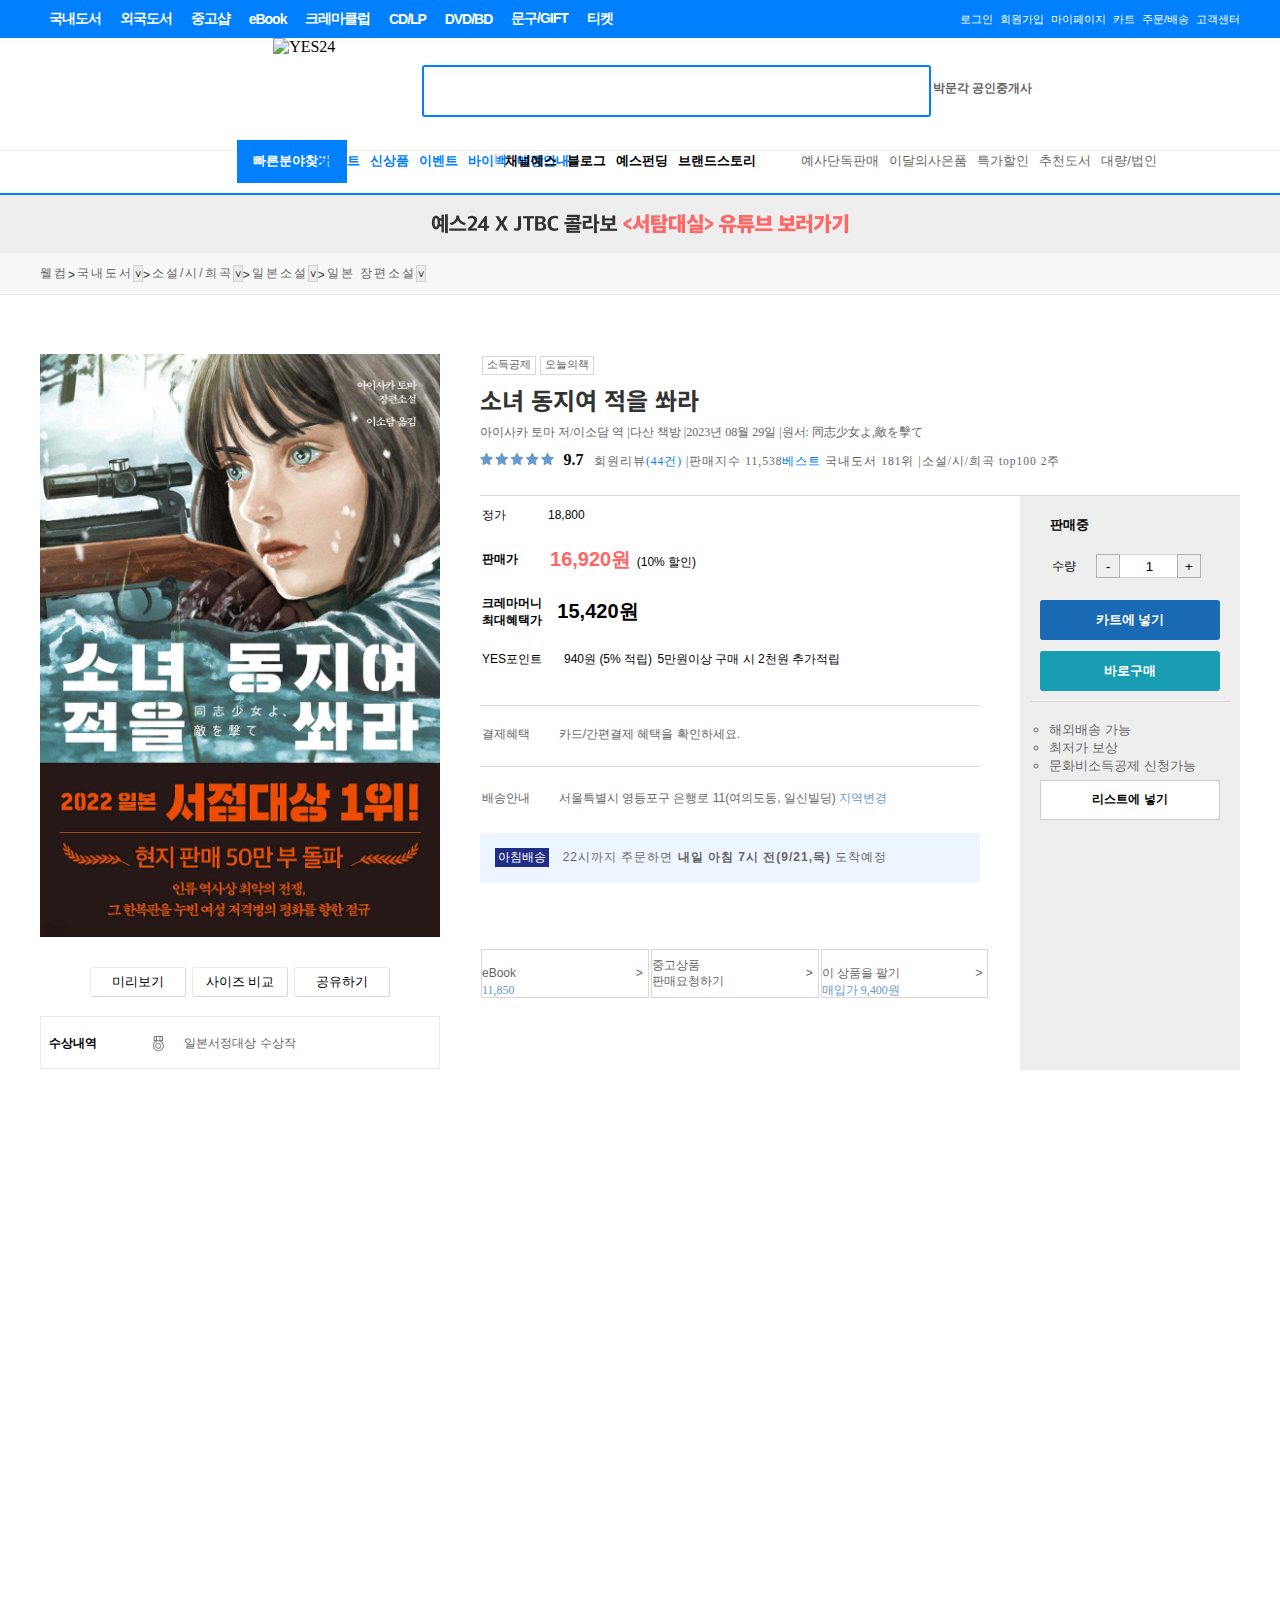
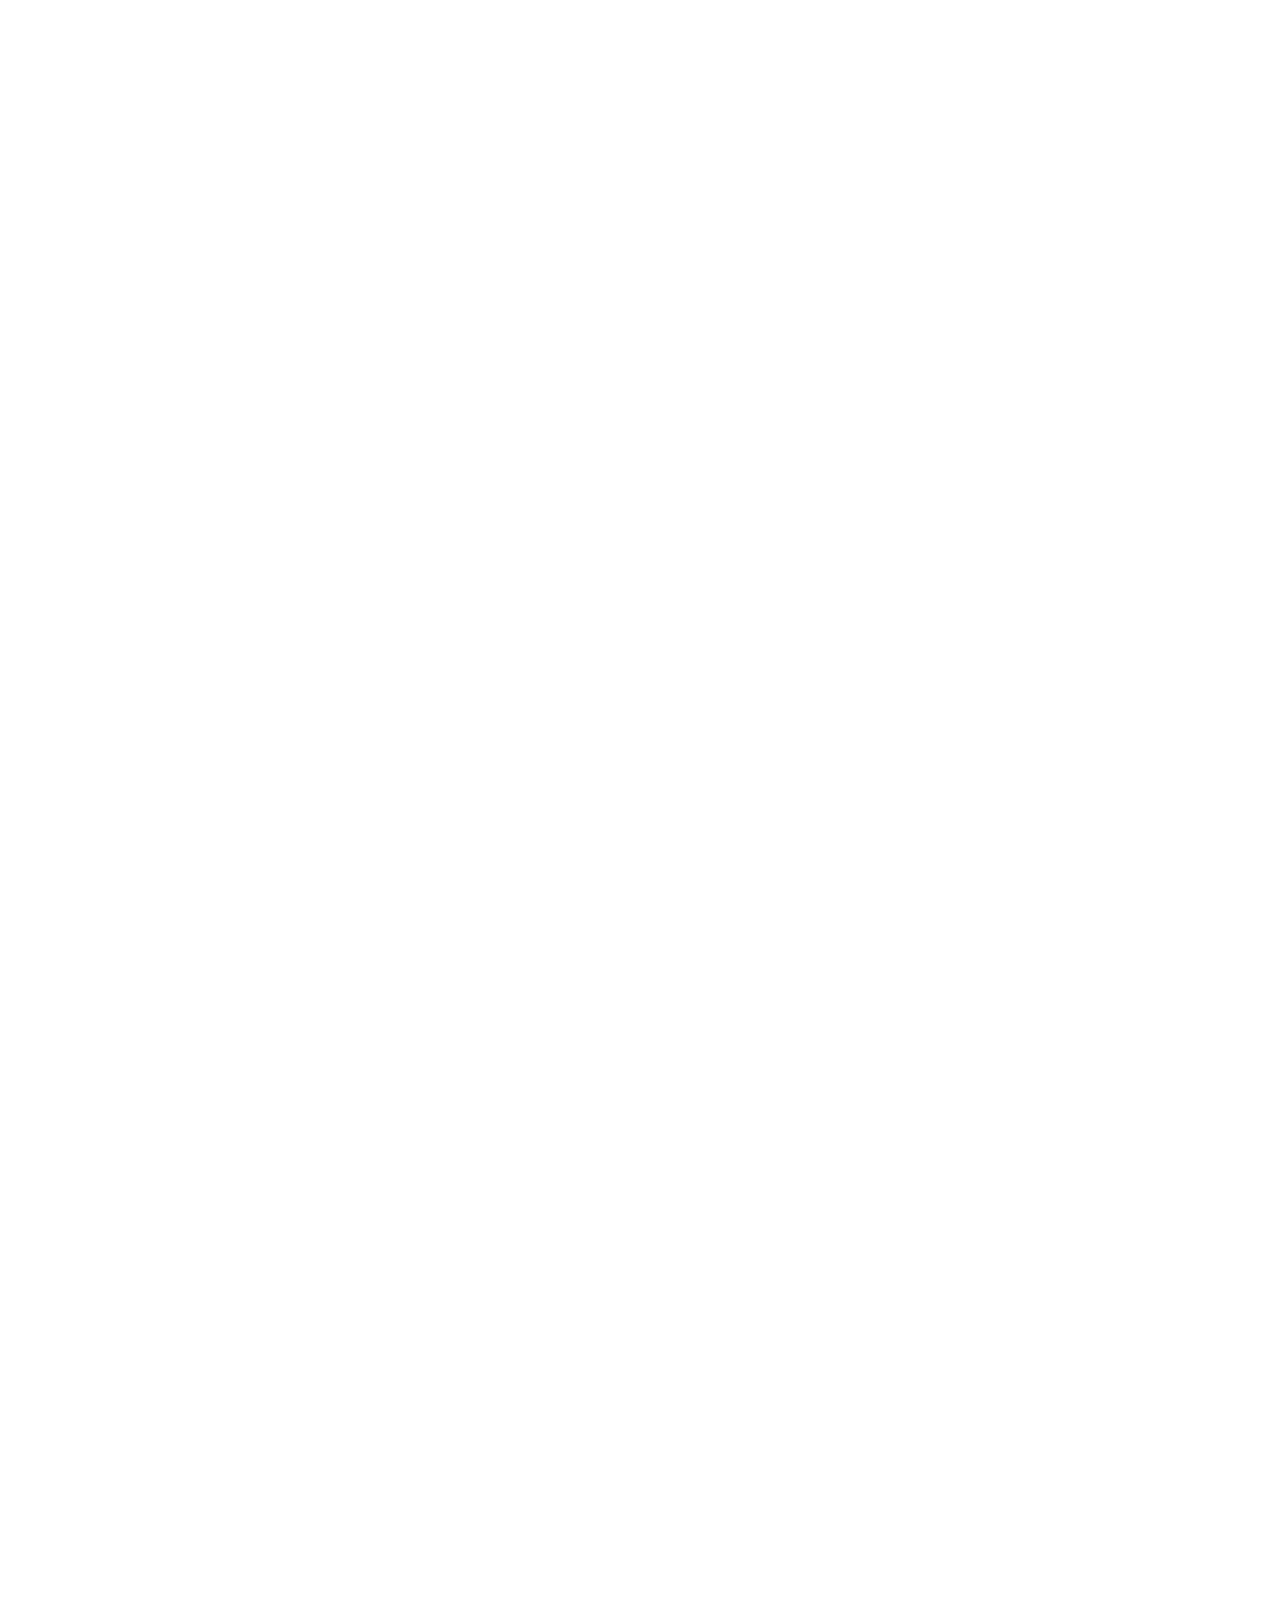
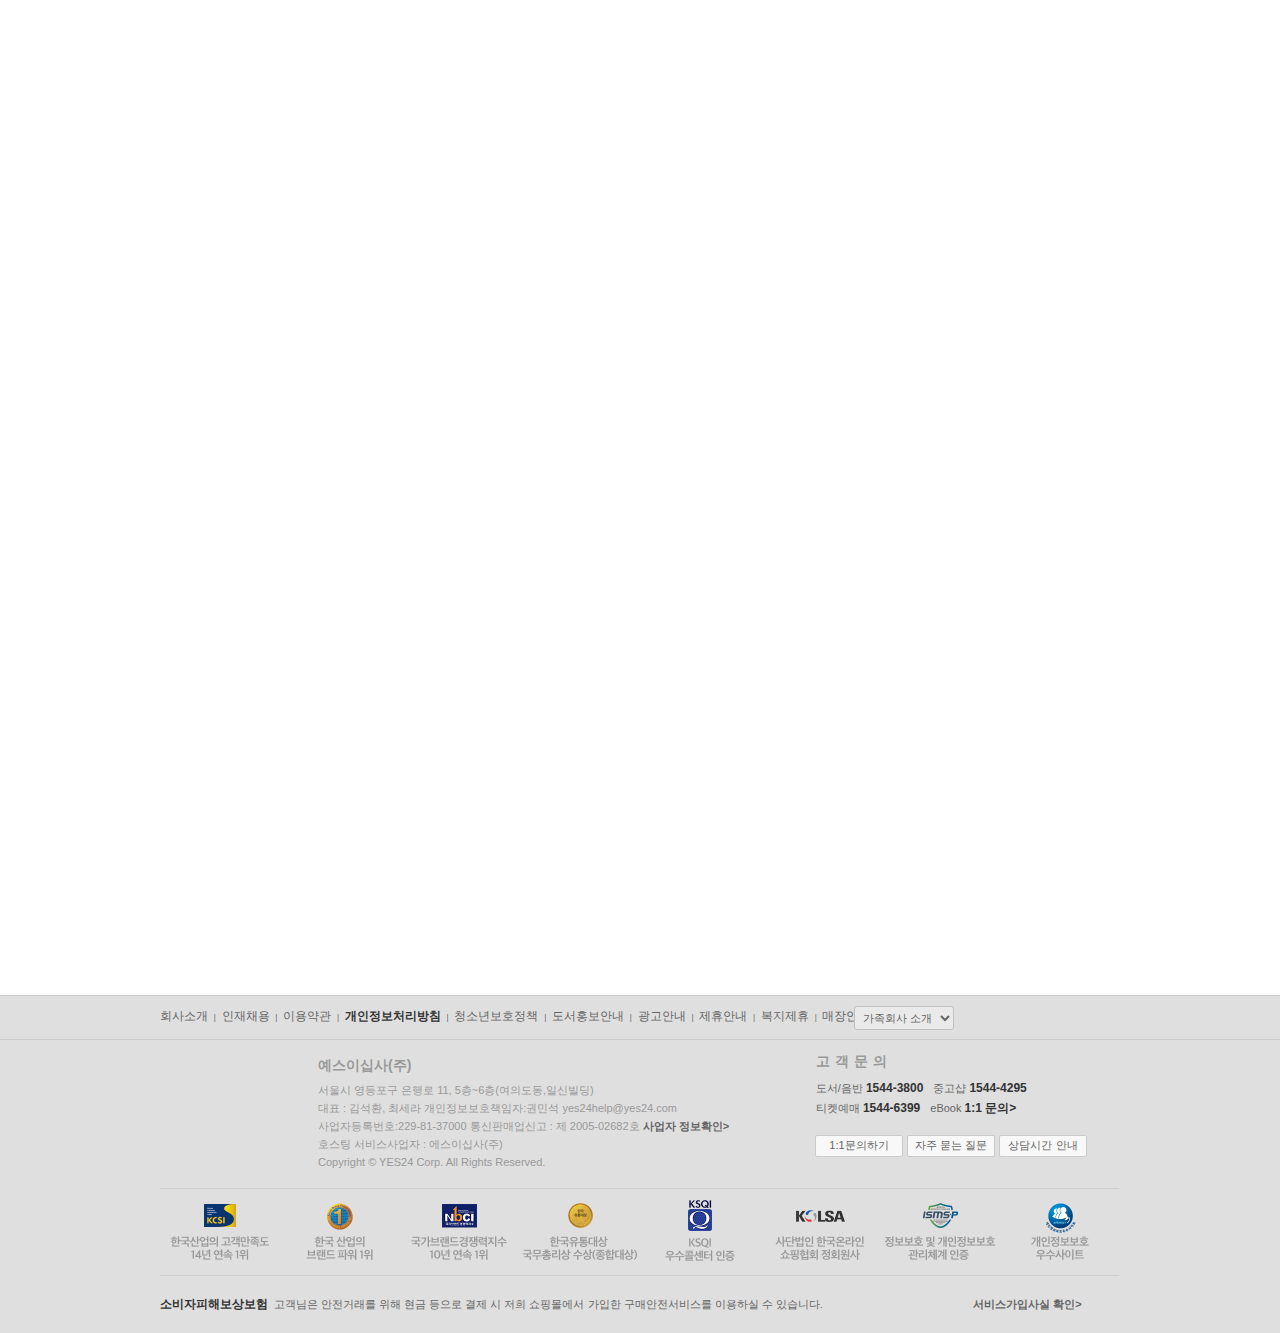
==== sub/sub.html @ 51504444 "2023-09-20" ====
<!DOCTYPE html>
<html lang="ko">

<head>
    <meta charset="UTF-8">
    <meta name="viewport" content="width=device-width, initial-scale=1.0">
    <title>Document</title>
    <link href="https://fonts.googleapis.com/css2?family=Noto+Sans+KR&display=swap" rel="stylesheet">
    <link rel='stylesheet' href='//cdn.jsdelivr.net/npm/font-kopub@1.0/kopubdotum.min.css'>
    <link rel="stylesheet" href="/css/sub.css">


</head>

<body style="background-color: #fff;">
    <header>
        <div class="headertop">

            <div class="headertop-l">
                <ul>
                    <li><a href="#">국내도서</a></li>
                    <li><a href="#">외국도서</a></li>
                    <li><a href="#">중고샵</a></li>
                    <li><a href="#">eBook</a></li>
                    <!-- 크레마 클럽 옆에 N 꾸미기 -->
                    <li><a href="#">크레마클럽</a></li>
                    <!-- 크레마 클럽 옆에 N 꾸미기 -->
                    <li><a href="#">CD/LP</a></li>
                    <li><a href="#">DVD/BD</a></li>
                    <li><a href="#">문구/GIFT</a></li>
                    <!-- 티켓 옆에 화살표 꾸미기 -->
                    <li><a href="#">티켓</a></li>
                    <!-- 티켓 옆에 화살표 꾸미기 -->
                </ul>
            </div>

            <div class="headertop-r">
                <ul>
                    <li><a href="#">로그인</a></li>
                    <li><a href="#">회원가입</a></li>
                    <li><a href="#">마이페이지</a></li>
                    <li><a href="#">카트</a></li>
                    <li><a href="#">주문/배송</a></li>
                    <li><a href="#">고객센터</a></li>
                </ul>
            </div>

        </div>

        <div class="logo">
            <image src="https://image.yes24.com/sysimage/renew/gnb/logoN4.png"
                xmlns:xlink="http://www.w3.org/1999/xlink"
                xlink:href="https://image.yes24.com/sysimage/renew/gnb/logoN4.svg" width="200" height="103" alt="YES24">
            </image>
        </div>

        <div class="headerbottom">
            <h2><a href="#">빠른분야찾기</a></h2>
            <ul>
                <li><a href="#">베스트</a></li>
                <li><a href="#">신상품</a></li>
                <li><a href="#">이벤트</a></li>
                <li><a href="#">바이백</a></li>
                <li><a href="#">매장안내</a></li>
            </ul>
            <h5>|</h5>

            <ul class="ultwo">
                <li><a href="#">채널예스</a></li>
                <li><a href="#">블로그</a></li>
                <li><a href="#">예스펀딩</a></li>
                <li><a href="#">브랜드스토리</a></li>
            </ul>

            <ul class="ulthree">
                <li><a href="#">예사단독판매</a></li>
                <li><a href="#">이달의사은품</a></li>
                <li><a href="#">특가할인</a></li>
                <li><a href="#">추천도서</a></li>
                <li><a href="#">대량/법인</a></li>
            </ul>

        </div>

        <div class="search">
            <input type="text">
            <button></button>
        </div>

        <!-- 헤더 슬라이드 꾸미기 -->


        <div class="headerslide">
            <div class="headerbox">
                <span>박문각 공인중개사</span>
            </div>

        </div>

        <!-- 헤더 슬라이드 꾸미기 -->



    </header>

    <div class="headerbg">
        <div class="div-one">
            <img src="img/banner.png" alt="">
        </div>
    </div>

    <div class="headeroption">
        <div class="div-two">
            <ul>
                <li><a href="#">웰컴</a></li>
                <li><span>></span></li>
                <li><a href="#">국내도서<button>&or;</button> </a></li>
                <li><span> > </span></li>
                <li><a href="#">소설/시/희곡<button>&or;</button> </a></li>
                <li><span>></span></li>
                <li><a href="#">일본소설<button>&or;</button></a></li>
                <li><span>></span></li>
                <li><a href="#">일본 장편소설<button>&or;</button></a></li>
            </ul>
        </div>
    </div>

    <div class="content">

        <div class="content-0">

            <div class="content-01">

                <div class="content-book">
                    <img src="img/XL.jpg" alt="">
                </div>

                <div>
                    <ul>
                        <li><button>미리보기</button></li>
                        <li><button>사이즈 비교</button></li>
                        <li><button>공유하기</button></li>
                    </ul>
                </div>

                <div class="div-2">

                    <dl>
                        <dt>수상내역</dt>
                        <dd>
                            <ul>
                                <li><em></em><a href="#">일본서정대상 수상작</a></li>
                            </ul>
                        </dd>
                    </dl>

                </div>

            </div>

            <div class="content-02">
                <div class="content-002">
                    <h2>소녀 동지여 적을 쏴라</h2>
                    <div class="textbox0">소득공제</div>
                    <div class="textbox0">오늘의책</div>
                    <ul>
                        <li><a href="#">아이사카 토마 저/이소담 역 |</a></li>
                        <li><a href="#">다산 책방 |</a></li>
                        <li>2023년 08월 29일 |</li>
                        <li><a href="#">원서: 同志少女よ,敵を擊て</a></li>
                    </ul>

                    <div class="boxone">
                        <div>
                            <p>구매혜택</p>
                            <div><img src="img/box.png" alt=""></div>
                            <h5>캐릭터 카드 / 포함 국내도서 2만원 이상 구매 시, 아크릴 키링 <br>증정(각 포인트 차감)</h5>
                        </div>

                        <div class="th">
                            <table>
                                <th>정가</th>
                                <td>&nbsp; &nbsp; &nbsp; &nbsp; &nbsp; &nbsp; 18,800</td>
                            </table>

                            <br>

                            <table>
                                <th>
                                    <h6>판매가</h6>
                                </th>
                                <td>&nbsp; &nbsp; &nbsp; &nbsp; &nbsp;<span>16,920원 </span>(10% 할인)</td>
                            </table>

                            <br>

                            <table>
                                <th>
                                    <h6>크레마머니<br>최대혜택가</h6>
                                </th>
                                <td> &nbsp; &nbsp; <span class="spantwo">15,420원</span></td>

                            </table>

                            <br>

                            <table>
                                <th>YES포인트</th>
                                <td>&nbsp; &nbsp;&nbsp;&nbsp;&nbsp;940원 (5% 적립) </td>
                                <td>&nbsp;5만원이상 구매 시 2천원 추가적립</td>
                            </table>


                        </div>

                        <div class="th-2">
                            <table>
                                <th>결제혜택&nbsp;&nbsp;&nbsp;&nbsp;&nbsp;&nbsp;&nbsp;&nbsp;</th>
                                <td>카드/간편결제 혜택을 확인하세요.</td>
                            </table>
                        </div>

                        <div class="th-3">
                            <table>
                                <th>배송안내&nbsp;&nbsp;&nbsp;&nbsp;&nbsp;&nbsp;&nbsp;&nbsp;</th>
                                <td>서울특별시 영등포구 은행로 11(여의도동, 일신빌딩) <span><a href="#">지역변경</a></span></td>
                            </table>
                        </div>
                        
                        <div class="boxonebottom">
                            <p>아침배송</p>
                            <p class="ptwo">22시까지 주문하면 <span>내일 아침 7시 전(9/21,목)</span> 도착예정</p>
                        </div>

                        <div class="bottomend">
                            <ul>
                                <li>eBook<a href="#"> <br> <span>11,850</span></a> <em>></em></li>
                                <li>중고상품<br>판매요청하기<em>></em></li>
                                <li>이 상품을 팔기<a href="#"><br>매입가 9,400원</a><em>></em></li>
                            </ul>
                        </div>
                    </div>

                    <div class="boxtwo">

                        <div class="boxthree">
                            <ul>
                                <li>해외배송 가능</li>
                                <li>최저가 보상</li>
                                <li>문화비소득공제 신청가능</li>
                            </ul>

                            <button>리스트에 넣기</button>
                        </div>

                        <div> 
                            <h5>판매중</h5>

                        
                        <dl>
                            <dt>수량</dt>
                            <dd><input type="text" value="1">
                                <button type="button">-</button>
                                <button type="button">+</button>
                            </dd>
                           
                        </dl>
                        </div>

                        <button class="cart">카트에 넣기</button>
                        <button class="shop">바로구매</button>

                    </div>

                   

                    <div class="longbox">
                        <div><img src="img/star.png" alt=""></div>
                        <h4>9.7</h4>
                        <ul>
                            <li>회원리뷰<span>(44건)</span> | </li>
                            <li>판매지수 11,538</li>
                            <li> <span>베스트</span> 국내도서 181위 |</li>
                            <li>소설/시/희곡 top100 2주</li>
                        </ul>
                    </div>
                </div>
            </div>

        </div>

        <div class="content-1">

        </div>

        <div class="content-2">

        </div>





    </div>



    <footer>
        <div class="footerline">

            <div class="footerwrap">

                <div class="ulli">
                    <ul>
                        <li><a href="#">회사소개</a><span>|</span></li>
                        <li><a href="#">인재채용</a><span>|</span></li>
                        <li><a href="#">이용약관</a><span>|</span></li>
                        <li><a href="#"><b>개인정보처리방침</b></a><span>|</span></li>
                        <li><a href="#">청소년보호정책</a><span>|</span></li>
                        <li><a href="#">도서홍보안내</a><span>|</span></li>
                        <li><a href="#">광고안내</a><span>|</span></li>
                        <li><a href="#">제휴안내</a><span>|</span></li>
                        <li><a href="#">복지제휴</a><span>|</span></li>
                        <li><a href="#">매장안내</a></li>

                    </ul>
                </div>

                <div class="ulli">
                    <ul>
                        <li><a href="#"><img src="img/footer1.png" alt=""></a></li>
                        <li><a href="#"><img src="img/footer2.png" alt=""></a></li>
                        <li><a href="#"><img src="img/footer3.png" alt=""></a></li>
                        <li><a href="#"><img src="img/footer4.png" alt=""></a></li>
                    </ul>
                </div>

                <select name="footerselect">
                    <option selected>가족회사 소개</option>
                    <option>한세예스24홀딩스</option>
                    <option>한세실업</option>
                    <option>한세드림</option>
                    <option>컬리수</option>
                    <option>STYLE24</option>
                    <option>동아출판</option>
                </select>

                <div class="footer-2">
                    <img src="img/footerlogo3.png" alt="">
                    <div class="footertexttwo">
                        <h4>고객문의</h4>
                        <ul>
                            <li>도서/음반 <span>1544-3800</span></li>
                            <li>중고샵 <span>1544-4295</span></li>
                        </ul>

                        <ul>
                            <li>티켓예매 <span>1544-6399</span></li>
                            <li>eBook <span>1:1 문의></span></li>
                        </ul>

                        <div class="buttonbox">
                            <button>1:1문의하기</button>
                            <button>자주 묻는 질문</button>
                            <button>상담시간 안내</button>
                        </div>
                    </div>
                    <div class="footertext">
                        <h4>예스이십사&#40;주&#41;</h4>
                        <ul>
                            <li>서울시 영등포구 은행로 11, 5층~6층&#40;여의도동,일신빌딩&#41;</li>
                            <li>대표 : 김석환, 최세라 개인정보보호책임자:권민석 yes24help@yes24.com</li>
                            <li>사업자등록번호:229-81-37000 통신판매업신고 : 제 2005-02682호 <span><a href="#">사업자 정보확인></a></span></li>
                            <li>호스팅 서비스사업자 : 에스이십사&#40;주&#41;</li>
                            <li>Copyright &#169; YES24 Corp. All Rights Reserved.</li>
                        </ul>
                    </div>


                </div>

                <div class="footer-3">


                </div>

                <div class="footer-4">
                    <h6>소비자피해보상보험</h6>

                    <img src="img/footerlogo2.png" alt="">
                    <p>고객님은 안전거래를 위해 현금 등으로 결제 시 저희 쇼핑몰에서 가입한 구매안전서비스를 이용하실 수 있습니다.</p>
                    <span><a href="#">서비스가입사실 확인></a></span>
                </div>


            </div>



        </div>
    </footer>
    <script src="https://ajax.aspnetcdn.com/ajax/jQuery/jquery-3.6.0.min.js"></script>
    <script src="/js/main.js"></script>

</body>

</html>
---- css/sub.css ----
@charset "UTF-8";
* {
  margin: 0;
  padding: 0;
}

ol, ul, li {
  list-style: none;
}

a {
  text-decoration: none;
}

header {
  width: 100%;
  height: 194px;
  background: url(../img/headerbackground.png);
  background-repeat: repeat-x left top;
  border-bottom: 1px solid #0080ff;
  display: flex;
  justify-content: center;
}
header .headertop {
  width: 1200px;
  height: 191px;
  display: flex;
  justify-content: space-between;
}
header .headertop .headertop-l ul {
  width: 582px;
  height: 38px;
  background-color: #0080ff;
  display: flex;
  align-items: center;
  justify-content: space-around;
  font-family: "맑은 고딕", "Malgun Gothic", Helvetica, AppleSDGothicNeo, sans-serif;
  font-size: 14px;
  font-weight: bold;
  font-weight: bold;
}
header .headertop .headertop-l ul li a {
  color: #fff;
  font-size: 14px;
  letter-spacing: -1px;
}
header .headertop .headertop-r ul {
  width: 280px;
  height: 32px;
  margin-top: 2px;
  display: flex;
  justify-content: space-between;
  font-family: "돋움", Dotum, Helvetica, AppleSDGothicNeo, sans-serif;
  align-items: center;
}
header .headertop .headertop-r ul li a {
  color: #fff;
  font-size: 11px;
}
header .headerbottom h2 {
  width: 110px;
  height: 43px;
  background-color: #0080ff;
  position: absolute;
  top: 15.6%;
  left: 18.5%;
  font-size: 13px;
  font-family: "맑은 고딕", "Malgun Gothic", "Apple SD Gothic Neo", AppleGothic, "돋움", Dotum, "굴림", Gulim, Helvetica, sans-serif;
  text-align: center;
}
header .headerbottom h2 a {
  position: relative;
  top: 12px;
  color: white;
}
header .headerbottom ul {
  display: flex;
  position: absolute;
  top: 16.9%;
  left: 24.7%;
  font-size: 13px;
  font-family: "맑은 고딕", "Malgun Gothic", "Apple SD Gothic Neo", AppleGothic, "돋움", Dotum, "굴림", Gulim, Helvetica, sans-serif;
  text-align: center;
}
header .headerbottom ul li a {
  color: #0080ff;
  margin: 0px 5px;
  font-weight: bold;
}
header .headerbottom h5 {
  position: absolute;
  top: 16.9%;
  left: 38.6%;
  font-size: 11px;
  font-family: "맑은 고딕", "Malgun Gothic", "Apple SD Gothic Neo", AppleGothic, "돋움", Dotum, "굴림", Gulim, Helvetica, sans-serif;
  text-align: center;
  color: #ccc;
}
header .headerbottom .ultwo {
  display: flex;
  position: absolute;
  top: 16.9%;
  left: 39.1%;
  font-size: 13px;
  font-family: "맑은 고딕", "Malgun Gothic", "Apple SD Gothic Neo", AppleGothic, "돋움", Dotum, "굴림", Gulim, Helvetica, sans-serif;
  text-align: center;
}
header .headerbottom .ultwo li a {
  color: #000;
  margin: 0px 5px;
}
header .headerbottom .ulthree {
  display: flex;
  position: absolute;
  top: 16.9%;
  left: 62.2%;
  font-size: 13px;
  font-family: "맑은 고딕", "Malgun Gothic", "Apple SD Gothic Neo", AppleGothic, "돋움", Dotum, "굴림", Gulim, Helvetica, sans-serif;
  text-align: center;
}
header .headerbottom .ulthree li a {
  color: #666;
  font-weight: lighter;
  margin: 0px 5px;
}
header .logo {
  width: 265px;
  height: 103px;
  position: relative;
  top: 0;
  left: 0;
  position: absolute;
  top: 4.2%;
  left: 18.8%;
  display: flex;
  justify-content: center;
  cursor: pointer;
}
header .search {
  width: 505px;
  height: 48px;
  position: absolute;
  top: 7.2%;
  left: 33%;
  border: 2px solid #0080ff;
  border-radius: 3px;
  overflow: hidden;
}
header .search input {
  width: 430px;
  height: 48px;
  border: none;
  margin: 0 0 0 17px;
  font-size: 18px;
  color: #000;
  font-family: "맑은 고딕", "Malgun Gothic", "Apple SD Gothic Neo", AppleGothic, "돋움", Dotum, "굴림", Gulim, Helvetica, sans-serif;
  font-weight: bold;
}
header .search input:focus {
  outline: none;
}
header .search button {
  width: 60px;
  height: 48px;
  background: url(https://image.yes24.com/sysimage/renew/gnb/gnbN4.png?ver=161201b);
  background-repeat: no-repeat 0px 0px;
  border: none;
  position: absolute;
  cursor: pointer;
}
header .headerslide {
  width: 180px;
  height: 112px;
  position: absolute;
  top: 3.9%;
  right: 18.7%;
  overflow: hidden;
}
header .headerslide span {
  position: absolute;
  font-family: "맑은 고딕", "Malgun Gothic", "Apple SD Gothic Neo", AppleGothic, "돋움", Dotum, "굴림", Gulim, Helvetica, sans-serif;
  font-size: 12px;
  color: #666;
  font-weight: bold;
  left: 40%;
  top: 40%;
}
header .headerslide img {
  width: 60px;
  height: 85px;
  position: absolute;
  top: 10%;
}

footer {
  width: 100%;
  height: 337px;
  background-color: #dfdfdf;
  border-top: solid 1px #cbcbcb;
  overflow: hidden;
}
footer .footerwrap {
  width: 100%;
  margin: 0 auto;
  height: 43px;
  align-items: center;
  border-bottom: solid 1px #cbcbcb;
}
footer .footerwrap select {
  width: 100px;
  height: 24px;
  font-size: 11px;
  font-family: "맑은 고딕", "Malgun Gothic", "Apple SD Gothic Neo", AppleGothic, "돋움", Dotum, "굴림", Gulim, Helvetica, sans-serif;
  text-align: center;
  background-color: #eaeaea;
  border: 1px solid #c1c1c1;
  background-color: #eaeaea;
  background-repeat: no-repeat;
  background-position: 100% center;
  position: absolute;
  top: 23%;
  right: 25.5%;
  color: #666;
  border-radius: 3px;
}
footer .footerwrap select:focus {
  border: 1px solid #c1c1c1;
  outline: none;
}
footer .ulli {
  width: 960px;
  height: 43px;
  position: relative;
  margin: 0 auto;
}
footer .ulli ul {
  display: flex;
}
footer .ulli li {
  margin-top: 10px;
}
footer .ulli li span {
  font-size: 8px;
  margin: 0 6px;
}
footer .ulli a {
  font-family: "맑은 고딕", "Malgun Gothic", "Apple SD Gothic Neo", AppleGothic, "돋움", Dotum, "굴림", Gulim, Helvetica, sans-serif;
  font-size: 12px;
  color: #666;
}
footer .ulli a b {
  color: #333;
}
footer .ulli a:hover {
  text-decoration: underline;
}
footer .ulli:nth-of-type(2) {
  width: 50px;
  position: absolute;
  top: -1%;
  right: 27%;
}
footer .ulli:nth-of-type(2) ul li a img {
  position: relative;
  left: -132px;
  margin: 0 -3px;
}
footer .footerline {
  width: 100%;
  height: 43px;
  background-color: #dfdfdf;
  position: relative;
}
footer .footerline .footer-2 {
  width: 960px;
  height: 148px;
  margin: 0 auto;
  position: relative;
  top: 3%;
}
footer .footerline .footer-2 .footertexttwo {
  position: absolute;
  width: 400px;
  position: absolute;
  right: -10%;
  top: 13%;
}
footer .footerline .footer-2 .footertexttwo .buttonbox {
  position: absolute;
  top: 75px;
  left: -1px;
}
footer .footerline .footer-2 .footertexttwo h4 {
  letter-spacing: 5px;
}
footer .footerline .footer-2 .footertexttwo ul {
  display: flex;
}
footer .footerline .footer-2 .footertexttwo li {
  color: #666;
  line-height: 20px;
  margin: 0 5px;
  position: relative;
  right: 1.3%;
}
footer .footerline .footer-2 .footertexttwo span {
  font-size: 12px;
  color: #333;
  font-weight: bold;
}
footer .footerline .footer-2 .footertexttwo span:hover {
  text-decoration: underline;
}
footer .footerline .footer-2 .footertexttwo button {
  width: 88px;
  height: 22px;
  font-size: 11px;
  color: #666;
  background-color: #f8f8f8;
  border-radius: 2px;
  border: 1px solid #cacaca;
  cursor: pointer;
}
footer .footerline .footer-2 .footertexttwo button:hover {
  background-color: #d8d8d8;
}
footer .footerline .footer-2 .footertext {
  width: 418px;
  position: absolute;
  top: 23px;
  left: 158px;
  line-height: 18px;
}
footer .footerline .footer-2 img {
  position: absolute;
  top: 5%;
}
footer .footerline .footer-2 h4 {
  font-family: "맑은 고딕", "Malgun Gothic", "Apple SD Gothic Neo", AppleGothic, "돋움", Dotum, "굴림", Gulim, Helvetica, sans-serif;
  color: #999;
  position: relative;
  top: -7px;
  font-size: 14px;
  font-weight: bold;
}
footer .footerline .footer-2 ul {
  font-family: "맑은 고딕", "Malgun Gothic", "Apple SD Gothic Neo", AppleGothic, "돋움", Dotum, "굴림", Gulim, Helvetica, sans-serif;
  font-size: 11px;
  color: #999;
}
footer .footerline .footer-2 ul span a {
  color: #666;
  font-weight: bold;
}
footer .footerline .footer-2 a:hover {
  text-decoration: underline;
}
footer .footerline .footer-3 {
  width: 960px;
  height: 88px;
  margin: 0 auto;
  position: relative;
  top: 3%;
  background: url(/img/footerlogo.png);
  background-repeat: no-repeat;
  background-size: contain;
}
footer .footerline .footer-4 {
  width: 960px;
  height: 57px;
  margin: 0 auto;
  position: relative;
  top: 3%;
  display: flex;
  align-items: center;
}
footer .footerline .footer-4 h6 {
  font-family: "맑은 고딕", "Malgun Gothic", "Apple SD Gothic Neo", AppleGothic, "돋움", Dotum, "굴림", Gulim, Helvetica, sans-serif;
  font-size: 12px;
  color: #333;
}
footer .footerline .footer-4 p {
  font-family: "맑은 고딕", "Malgun Gothic", "Apple SD Gothic Neo", AppleGothic, "돋움", Dotum, "굴림", Gulim, Helvetica, sans-serif;
  font-size: 11px;
  color: #666;
  margin: 0 6px;
}
footer .footerline .footer-4 span a {
  font-family: "맑은 고딕", "Malgun Gothic", "Apple SD Gothic Neo", AppleGothic, "돋움", Dotum, "굴림", Gulim, Helvetica, sans-serif;
  font-size: 11px;
  position: absolute;
  top: 36%;
  right: 4%;
  color: #666;
  font-weight: bold;
}
footer .footerline .footer-4 span a:hover {
  text-decoration: underline;
}

.headerbg {
  width: 100%;
  height: 58px;
  background-color: #eee;
}
.headerbg .div-one {
  width: 1200px;
  height: 58px;
  margin: 0 auto;
  overflow: hidden;
  display: flex;
  align-items: center;
  justify-content: center;
}
.headerbg .div-one img {
  width: 80%;
}

.headeroption {
  width: 100%;
  height: 41px;
  background-color: #f8f8f8;
  border-bottom: 1px solid #e5e5e5;
}
.headeroption .div-two {
  width: 1200px;
  height: 41px;
  margin: 0 auto;
}
.headeroption .div-two ul {
  width: 1200px;
  height: 41px;
  display: flex;
  align-items: center;
  margin: 0px;
  letter-spacing: 2px;
}
.headeroption .div-two ul li span {
  font-family: "맑은 고딕", "Malgun Gothic", "Apple SD Gothic Neo", AppleGothic, "돋움", Dotum, "굴림", Gulim, Helvetica, sans-serif;
  font-size: 12px;
  color: #333;
}
.headeroption .div-two ul li a {
  color: #666;
  font-family: "맑은 고딕", "Malgun Gothic", "Apple SD Gothic Neo", AppleGothic, "돋움", Dotum, "굴림", Gulim, Helvetica, sans-serif;
  font-size: 12px;
  display: flex;
  align-items: center;
  justify-content: center;
}
.headeroption .div-two ul li a button {
  width: 17x;
  height: 17px;
  text-align: center;
  font-size: 10px;
  background-color: #ebebeb;
  border: 1px solid #d1d1d1;
}

.content {
  width: 1200px;
  height: 3900px;
  background-color: #ffffff;
  margin: 0 auto;
  position: relative;
  top: 15%;
  overflow: hidden;
}
.content .content-0 {
  width: 1200px;
  height: 873.03px;
  position: relative;
  top: 1.5%;
}
.content .content-0 .content-01 {
  width: 400px;
  height: 716.22px;
  position: absolute;
}
.content .content-0 .content-01 .content-book {
  width: 400px;
  height: 583.22px;
  background-color: red;
}
.content .content-0 .content-01 .content-book img {
  width: 100%;
  height: 100%;
}
.content .content-0 .content-01 div ul {
  display: flex;
  justify-content: center;
  text-align: center;
}
.content .content-0 .content-01 div ul button {
  width: 96px;
  height: 30px;
  margin: 0 3px;
  position: relative;
  top: 30px;
  border: solid 1px #ebebeb;
  border-bottom-color: #d8d8d8;
  border-right-color: #d8d8d8;
  border-radius: 3px;
  background-color: #fff;
}
.content .content-0 .content-01 .div-2 {
  width: 398px;
  height: 51px;
  border: solid 1px #ebebeb;
  position: absolute;
  top: 92.5%;
  display: flex;
  justify-content: center;
  align-items: center;
}
.content .content-0 .content-01 .div-2 dt {
  position: absolute;
  left: 2%;
  font-family: "맑은 고딕", "Malgun Gothic", "Apple SD Gothic Neo", AppleGothic, "돋움", Dotum, "굴림", Gulim, Helvetica, sans-serif;
  font-size: 12px;
  font-weight: bold;
  top: 35%;
}
.content .content-0 .content-01 .div-2 dd ul {
  display: flex;
  justify-content: center;
}
.content .content-0 .content-01 .div-2 dd ul li em {
  background: url(/sub/img/bgDetail.png);
  width: 15px;
  height: 20px;
  position: absolute;
  left: 28%;
  top: 30%;
  background-size: cover;
}
.content .content-0 .content-01 .div-2 dd ul li a {
  color: #666;
  font-size: 12px;
  font-family: "맑은 고딕", "Malgun Gothic", "Apple SD Gothic Neo", AppleGothic, "돋움", Dotum, "굴림", Gulim, Helvetica, sans-serif;
}
.content .content-0 .content-02 {
  width: 760px;
  height: 873.03px;
  position: absolute;
  right: 0;
  overflow: hidden;
}
.content .content-0 .content-02 .content-002 {
  width: 760px;
  height: 141px;
  position: absolute;
  border-bottom: 1px solid #d8d8d8;
  display: flex;
  justify-content: flex-start;
}
.content .content-0 .content-02 .content-002 .boxone {
  width: 500px;
  height: 730px;
  position: absolute;
  top: 102%;
}
.content .content-0 .content-02 .content-002 .boxone .bottomend {
  width: 500px;
  height: 100px;
  border: none;
  border-radius: 0;
  margin: 0;
  position: absolute;
  top: 55%;
}
.content .content-0 .content-02 .content-002 .boxone .bottomend ul li {
  width: 165.83px;
  height: 47px;
  line-height: 16px;
  border: 1px solid #d8d8d8;
  margin: 0 1px;
  display: flex;
  justify-content: flex-start;
  align-items: center;
  font-size: 12px;
  font-family: "맑은 고딕", "Malgun Gothic", "Apple SD Gothic Neo", AppleGothic, "돋움", Dotum, "굴림", Gulim, Helvetica, sans-serif;
  position: relative;
}
.content .content-0 .content-02 .content-002 .boxone .bottomend ul li a {
  color: #6699cc;
  position: absolute;
  line-height: 35px;
}
.content .content-0 .content-02 .content-002 .boxone .bottomend ul li em {
  position: absolute;
  right: 3%;
  font-size: 12px;
  font-style: normal;
  cursor: pointer;
}
.content .content-0 .content-02 .content-002 .boxone .boxonebottom {
  width: 500px;
  height: 50px;
  background-color: #edf5fe;
  border: none;
  border-radius: 0;
  margin: 0;
  position: absolute;
  top: 46%;
  display: flex;
  justify-content: center;
  align-items: center;
}
.content .content-0 .content-02 .content-002 .boxone .boxonebottom p {
  width: 52px;
  height: 17px;
  text-align: center;
  background-color: #222d87;
  color: #fff;
  border: 1px solid #222d87;
  position: absolute;
  top: 15px;
  left: 15px;
}
.content .content-0 .content-02 .content-002 .boxone .boxonebottom .ptwo {
  position: absolute;
  top: 15.5px;
  left: -1%;
  background-color: transparent;
  border: none;
  width: 500px;
  color: #666;
  letter-spacing: 1px;
}
.content .content-0 .content-02 .content-002 .boxone .boxonebottom .ptwo span {
  font-weight: bold;
}
.content .content-0 .content-02 .content-002 .boxone .th-2 {
  width: 500px;
  height: 50px;
  position: absolute;
  border: none;
  border-radius: 0;
  margin: 0;
  top: 30%;
  border-bottom: 1px solid #d8d8d8;
}
.content .content-0 .content-02 .content-002 .boxone .th-2 table {
  display: flex;
  justify-content: flex-start;
  align-items: center;
  position: absolute;
  top: 15%;
  font-size: 12px;
  font-family: "맑은 고딕", "Malgun Gothic", "Apple SD Gothic Neo", AppleGothic, "돋움", Dotum, "굴림", Gulim, Helvetica, sans-serif;
  color: #666;
}
.content .content-0 .content-02 .content-002 .boxone .th-2 table th {
  font-weight: normal;
}
.content .content-0 .content-02 .content-002 .boxone .th-3 {
  width: 500px;
  height: 40px;
  position: absolute;
  border: none;
  border-radius: 0;
  margin: 0;
  top: 39%;
  font-size: 12px;
  font-family: "맑은 고딕", "Malgun Gothic", "Apple SD Gothic Neo", AppleGothic, "돋움", Dotum, "굴림", Gulim, Helvetica, sans-serif;
  color: #666;
}
.content .content-0 .content-02 .content-002 .boxone .th-3 table {
  display: flex;
  justify-content: flex-start;
  align-items: center;
  position: absolute;
  top: 15%;
  font-size: 12px;
  font-family: "맑은 고딕", "Malgun Gothic", "Apple SD Gothic Neo", AppleGothic, "돋움", Dotum, "굴림", Gulim, Helvetica, sans-serif;
  color: #666;
}
.content .content-0 .content-02 .content-002 .boxone .th-3 table th {
  font-weight: normal;
}
.content .content-0 .content-02 .content-002 .boxone .th-3 table span a {
  color: #6699cc;
}
.content .content-0 .content-02 .content-002 .boxone .th {
  width: 500px;
  height: 200px;
  background-color: #fff;
  border: none;
  border-radius: 0;
  position: absolute;
  top: 1%;
  left: 0;
  margin: 0;
  border-bottom: 1px solid #d8d8d8;
}
.content .content-0 .content-02 .content-002 .boxone .th th {
  font-size: 12px;
  font-family: "맑은 고딕", "Malgun Gothic", "Apple SD Gothic Neo", AppleGothic, "돋움", Dotum, "굴림", Gulim, Helvetica, sans-serif;
  font-weight: normal;
}
.content .content-0 .content-02 .content-002 .boxone .th th h6 {
  font-size: 12px;
  font-family: "맑은 고딕", "Malgun Gothic", "Apple SD Gothic Neo", AppleGothic, "돋움", Dotum, "굴림", Gulim, Helvetica, sans-serif;
}
.content .content-0 .content-02 .content-002 .boxone .th td {
  font-size: 12px;
  font-family: "맑은 고딕", "Malgun Gothic", "Apple SD Gothic Neo", AppleGothic, "돋움", Dotum, "굴림", Gulim, Helvetica, sans-serif;
}
.content .content-0 .content-02 .content-002 .boxone .th td span {
  font-size: 20px;
  font-weight: bold;
  color: #ff6666;
  font-family: "맑은 고딕", "Malgun Gothic", "Apple SD Gothic Neo", AppleGothic, "돋움", Dotum, "굴림", Gulim, Helvetica, sans-serif;
}
.content .content-0 .content-02 .content-002 .boxone .th td .spantwo {
  font-size: 20px;
  color: #000;
}
.content .content-0 .content-02 .content-002 .boxone div {
  width: 95px;
  height: 26px;
  background-color: #fff;
  position: absolute;
  border-radius: 30px;
  border: 1px solid #ff6666;
  margin: 15px;
}
.content .content-0 .content-02 .content-002 .boxone div h5 {
  width: 500px;
  position: absolute;
  top: 30%;
  left: 110%;
  font-family: "맑은 고딕", "Malgun Gothic", "Apple SD Gothic Neo", AppleGothic, "돋움", Dotum, "굴림", Gulim, Helvetica, sans-serif;
  color: #ff6666;
  font-weight: bold;
}
.content .content-0 .content-02 .content-002 .boxone div p {
  font-family: "맑은 고딕", "Malgun Gothic", "Apple SD Gothic Neo", AppleGothic, "돋움", Dotum, "굴림", Gulim, Helvetica, sans-serif;
  font-size: 12px;
  position: absolute;
  top: 21%;
  left: 35%;
  color: #ff6666;
}
.content .content-0 .content-02 .content-002 .boxone div div {
  width: 20px;
  height: 20px;
  border-radius: 0;
  position: absolute;
  top: 15%;
  left: 10%;
  overflow: hidden;
  border: none;
  margin: 0;
}
.content .content-0 .content-02 .content-002 .boxone div div img {
  width: 120%;
  height: auto;
  position: absolute;
  top: 5%;
  right: 5%;
}
.content .content-0 .content-02 .content-002 .boxtwo {
  width: 220px;
  height: 574px;
  background-color: #eee;
  position: absolute;
  top: 101.2%;
  right: 0;
  display: flex;
  justify-content: center;
}
.content .content-0 .content-02 .content-002 .boxtwo .boxthree {
  width: 220px;
  height: 100px;
  position: absolute;
  top: 40%;
  border-bottom: none;
}
.content .content-0 .content-02 .content-002 .boxtwo .boxthree ul {
  display: flex;
  flex-direction: column;
}
.content .content-0 .content-02 .content-002 .boxtwo .boxthree ul li {
  list-style: circle;
  position: relative;
  left: 20%;
  top: -55px;
  font-size: 13px;
  color: #666;
}
.content .content-0 .content-02 .content-002 .boxtwo .boxthree button {
  width: 180px;
  height: 40px;
  position: absolute;
  top: 74%;
  left: 50%;
  transform: translate(-50%, -50%);
  border: 1px solid #cfcfcf;
  border-radius: 0;
  font-size: 12px;
  font-weight: bold;
  background-color: #fff;
}
.content .content-0 .content-02 .content-002 .boxtwo .cart {
  width: 180px;
  height: 40px;
  background-color: #196ab3;
  color: #fff;
  font-size: 13px;
  border-radius: 3px;
  border: none;
  position: absolute;
  top: 18%;
  font-weight: bold;
}
.content .content-0 .content-02 .content-002 .boxtwo .shop {
  width: 180px;
  height: 40px;
  background-color: #199db3;
  color: #fff;
  font-size: 13px;
  border-radius: 3px;
  border: none;
  position: absolute;
  top: 27%;
  font-weight: bold;
}
.content .content-0 .content-02 .content-002 .boxtwo div {
  width: 200px;
  height: 205px;
  border-bottom: 1px solid #d8d8d8;
}
.content .content-0 .content-02 .content-002 .boxtwo div h5 {
  margin: 20px;
}
.content .content-0 .content-02 .content-002 .boxtwo div dd input {
  width: 61px;
  height: 22px;
  text-align: center;
  border: none;
  border-top: 1px solid #d8d8d8;
  border-bottom: 1px solid #d8d8d8;
}
.content .content-0 .content-02 .content-002 .boxtwo div dd button {
  width: 24px;
  height: 24px;
  border: 1px solid #b1b1b1;
  position: relative;
  right: 75%;
}
.content .content-0 .content-02 .content-002 .boxtwo div dd button:nth-of-type(2) {
  left: -30%;
}
.content .content-0 .content-02 .content-002 .boxtwo div dl {
  display: flex;
}
.content .content-0 .content-02 .content-002 .boxtwo div dl dt {
  font-size: 12px;
  position: absolute;
  top: 10.8%;
  margin: 0 22px;
}
.content .content-0 .content-02 .content-002 .boxtwo div dl dd {
  position: absolute;
  left: 45%;
}
.content .content-0 .content-02 .content-002 .longbox {
  width: 760px;
  height: 30px;
  background-color: white;
  position: absolute;
  top: 65%;
  overflow: hidden;
  display: flex;
  align-items: center;
}
.content .content-0 .content-02 .content-002 .longbox ul {
  letter-spacing: 1px;
  position: absolute;
  top: 30%;
  left: 15%;
  font-family: "Kopub Dotum";
  font-size: 11.5px;
}
.content .content-0 .content-02 .content-002 .longbox span {
  color: #0080ff;
}
.content .content-0 .content-02 .content-002 .longbox h4 {
  position: absolute;
  left: 11%;
  top: 20%;
  font-family: "KoPub Dotum";
}
.content .content-0 .content-02 .content-002 .longbox div {
  width: 78px;
  height: 16px;
}
.content .content-0 .content-02 .content-002 .longbox div img {
  width: 100%;
  height: auto;
}
.content .content-0 .content-02 .content-002 ul {
  display: flex;
  justify-content: center;
  position: absolute;
  top: 50%;
  font-family: "KoPub Dotum";
  font-size: 12px;
  color: #666;
}
.content .content-0 .content-02 .content-002 ul a {
  font-family: "KoPub Dotum";
  font-size: 12px;
  color: #666;
}
.content .content-0 .content-02 .content-002 a:hover {
  text-decoration: underline;
}
.content .content-0 .content-02 .content-002 h2 {
  position: absolute;
  top: 20%;
  width: 222px;
  height: 32px;
  font-family: "Noto Sans KR", sans-serif;
  color: #333;
}
.content .content-0 .content-02 .content-002 .textbox0 {
  width: 52px;
  height: 17px;
  background-color: #fff;
  position: relative;
  margin: 0 2px;
  top: 2%;
  border: 1px solid #d8d8d8;
  font-family: "맑은 고딕", "Malgun Gothic", "Apple SD Gothic Neo", AppleGothic, "돋움", Dotum, "굴림", Gulim, Helvetica, sans-serif;
  font-size: 11px;
  text-align: center;
  color: #666;
}
.content .content-0 .content-1 {
  width: 1200px;
  height: 102px;
  background-color: #425ca9;
  position: absolute;
  top: 25%;
}
.content .content-0 .content-2 {
  width: 1200px;
  height: 403px;
  background-color: #666;
  position: absolute;
  top: 28.7%;
}
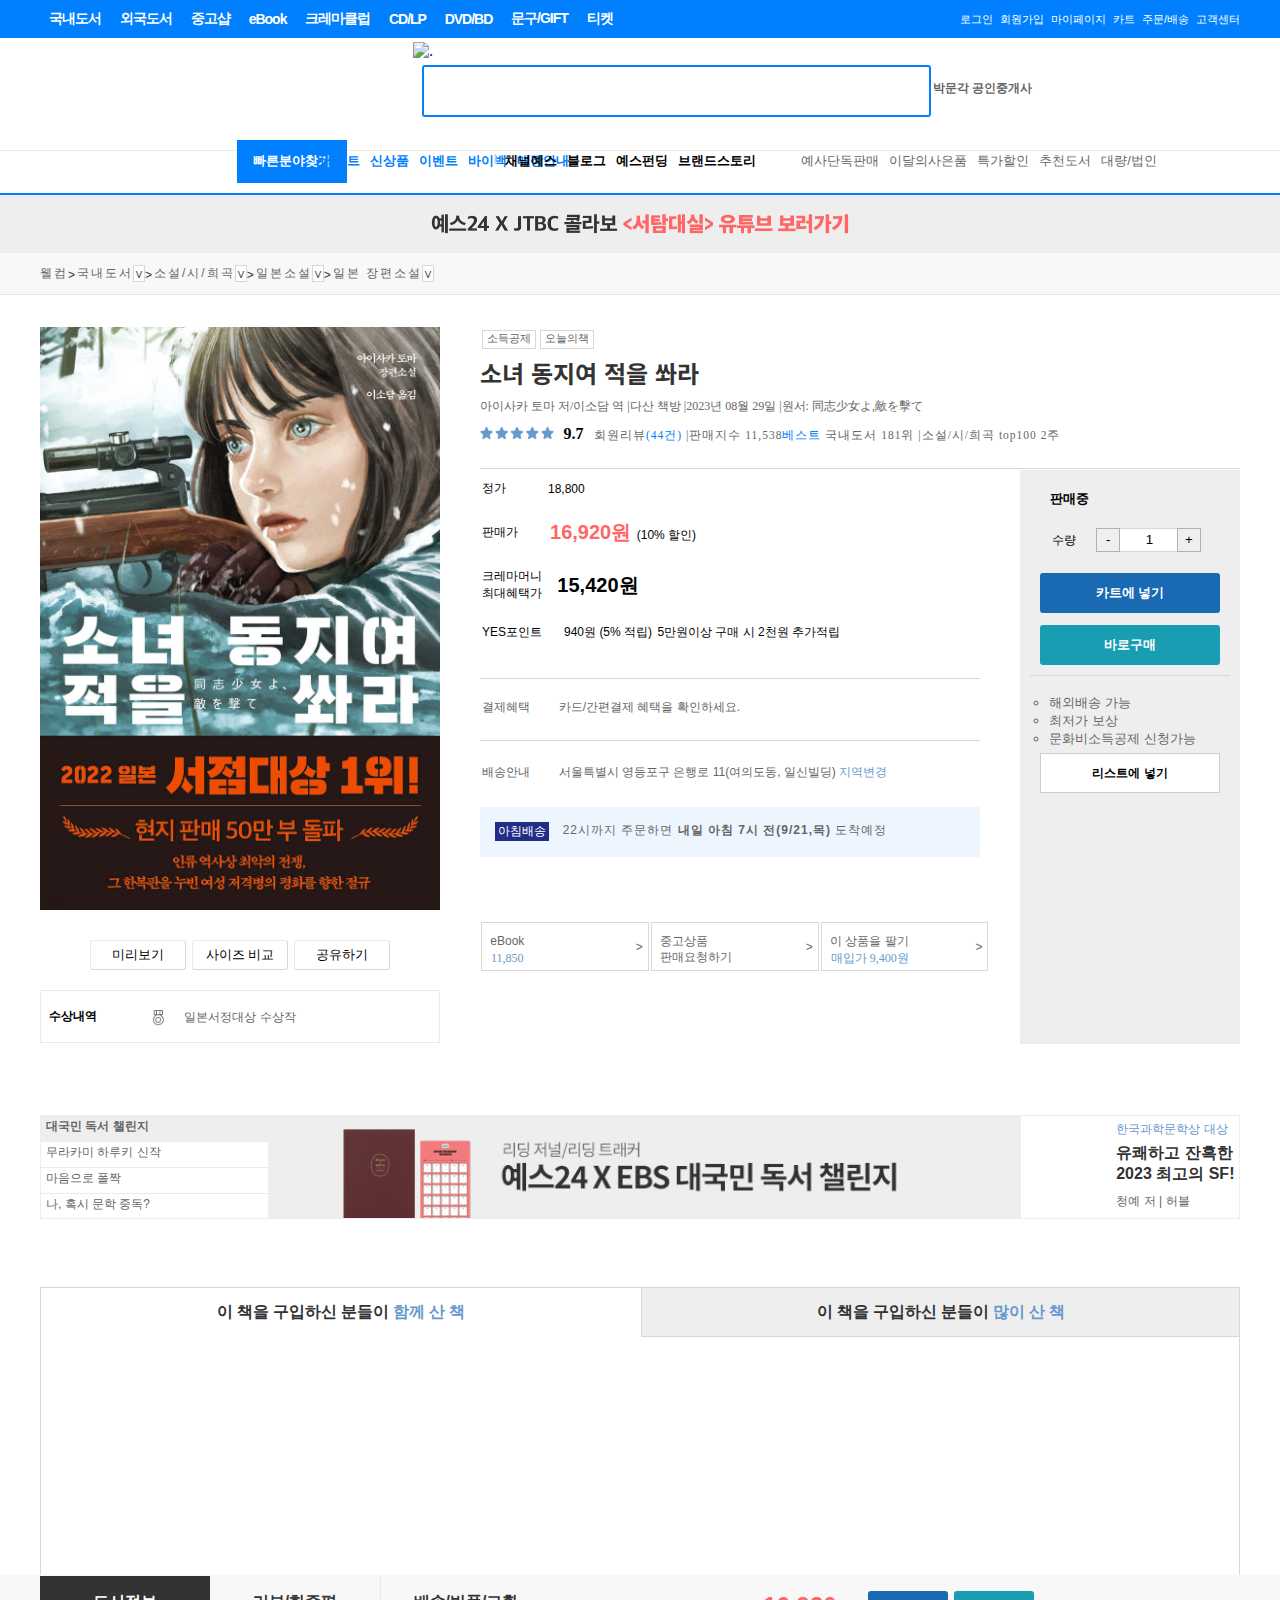
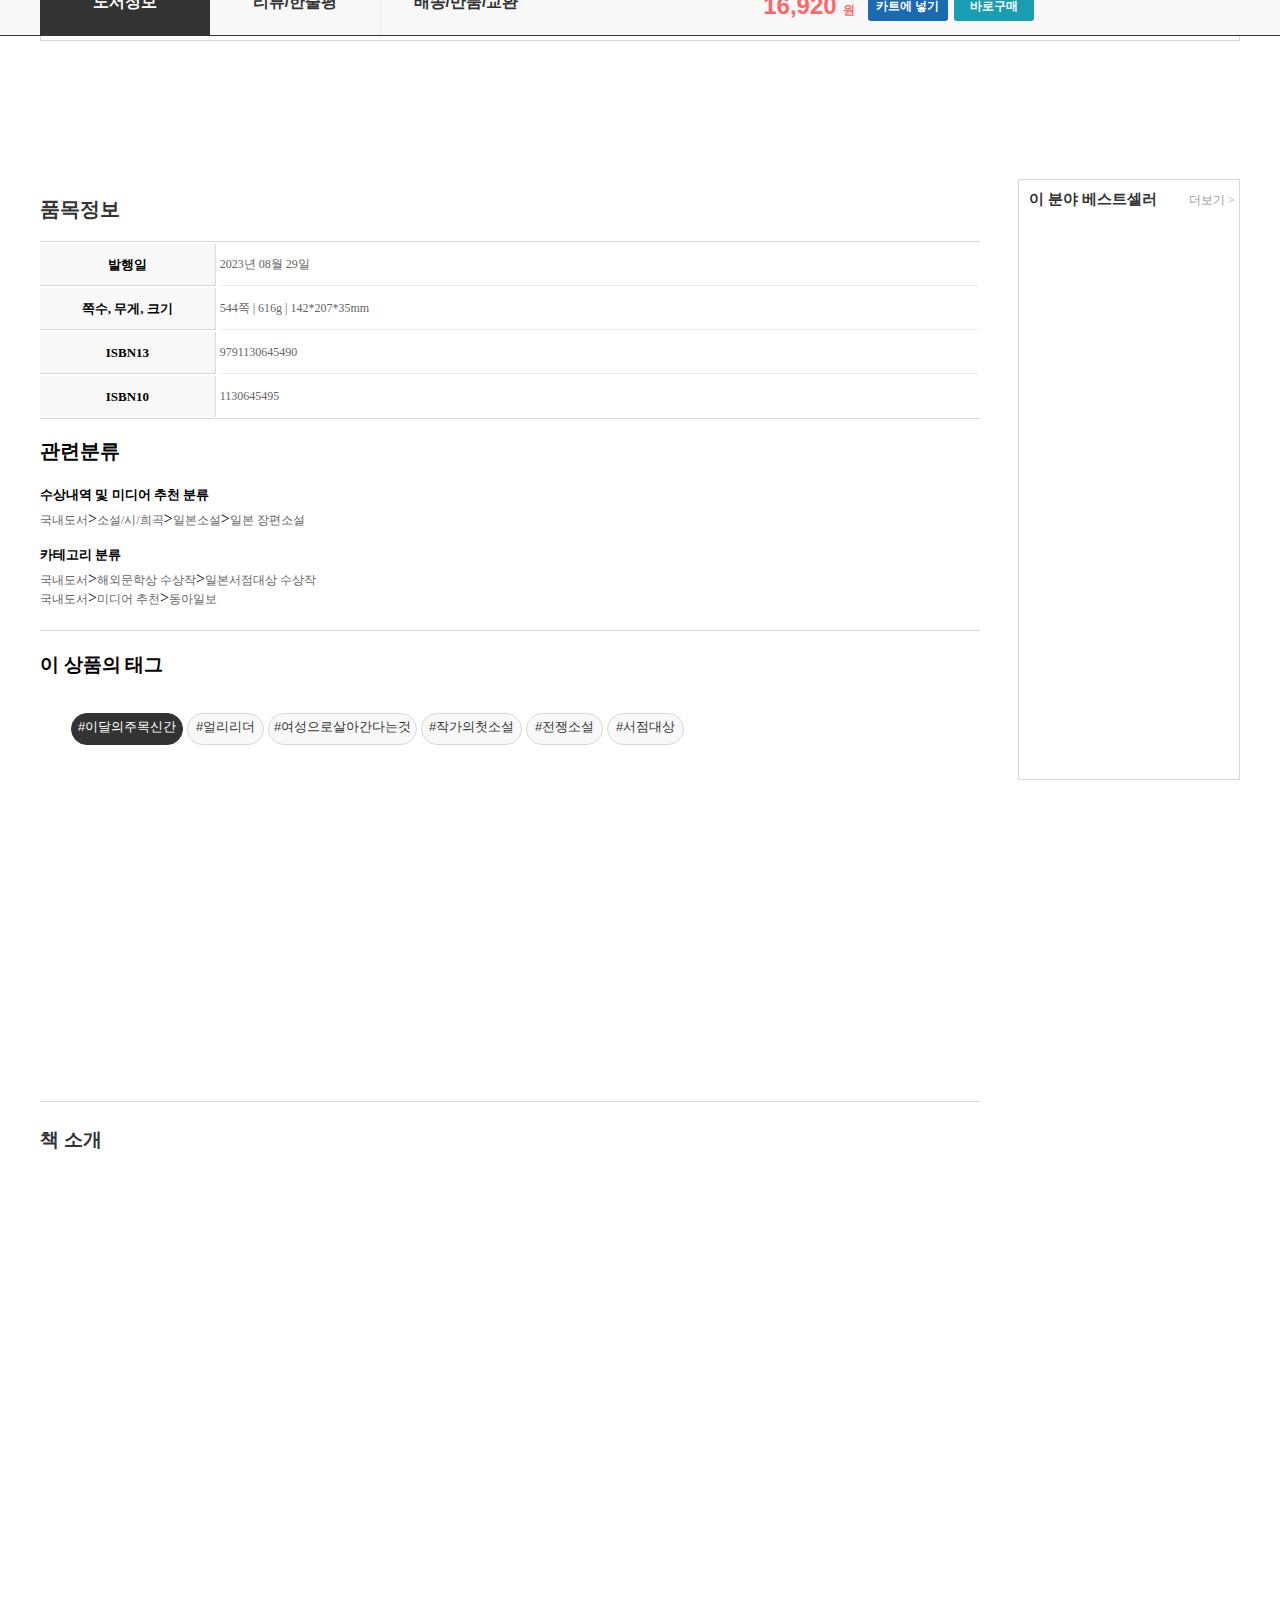
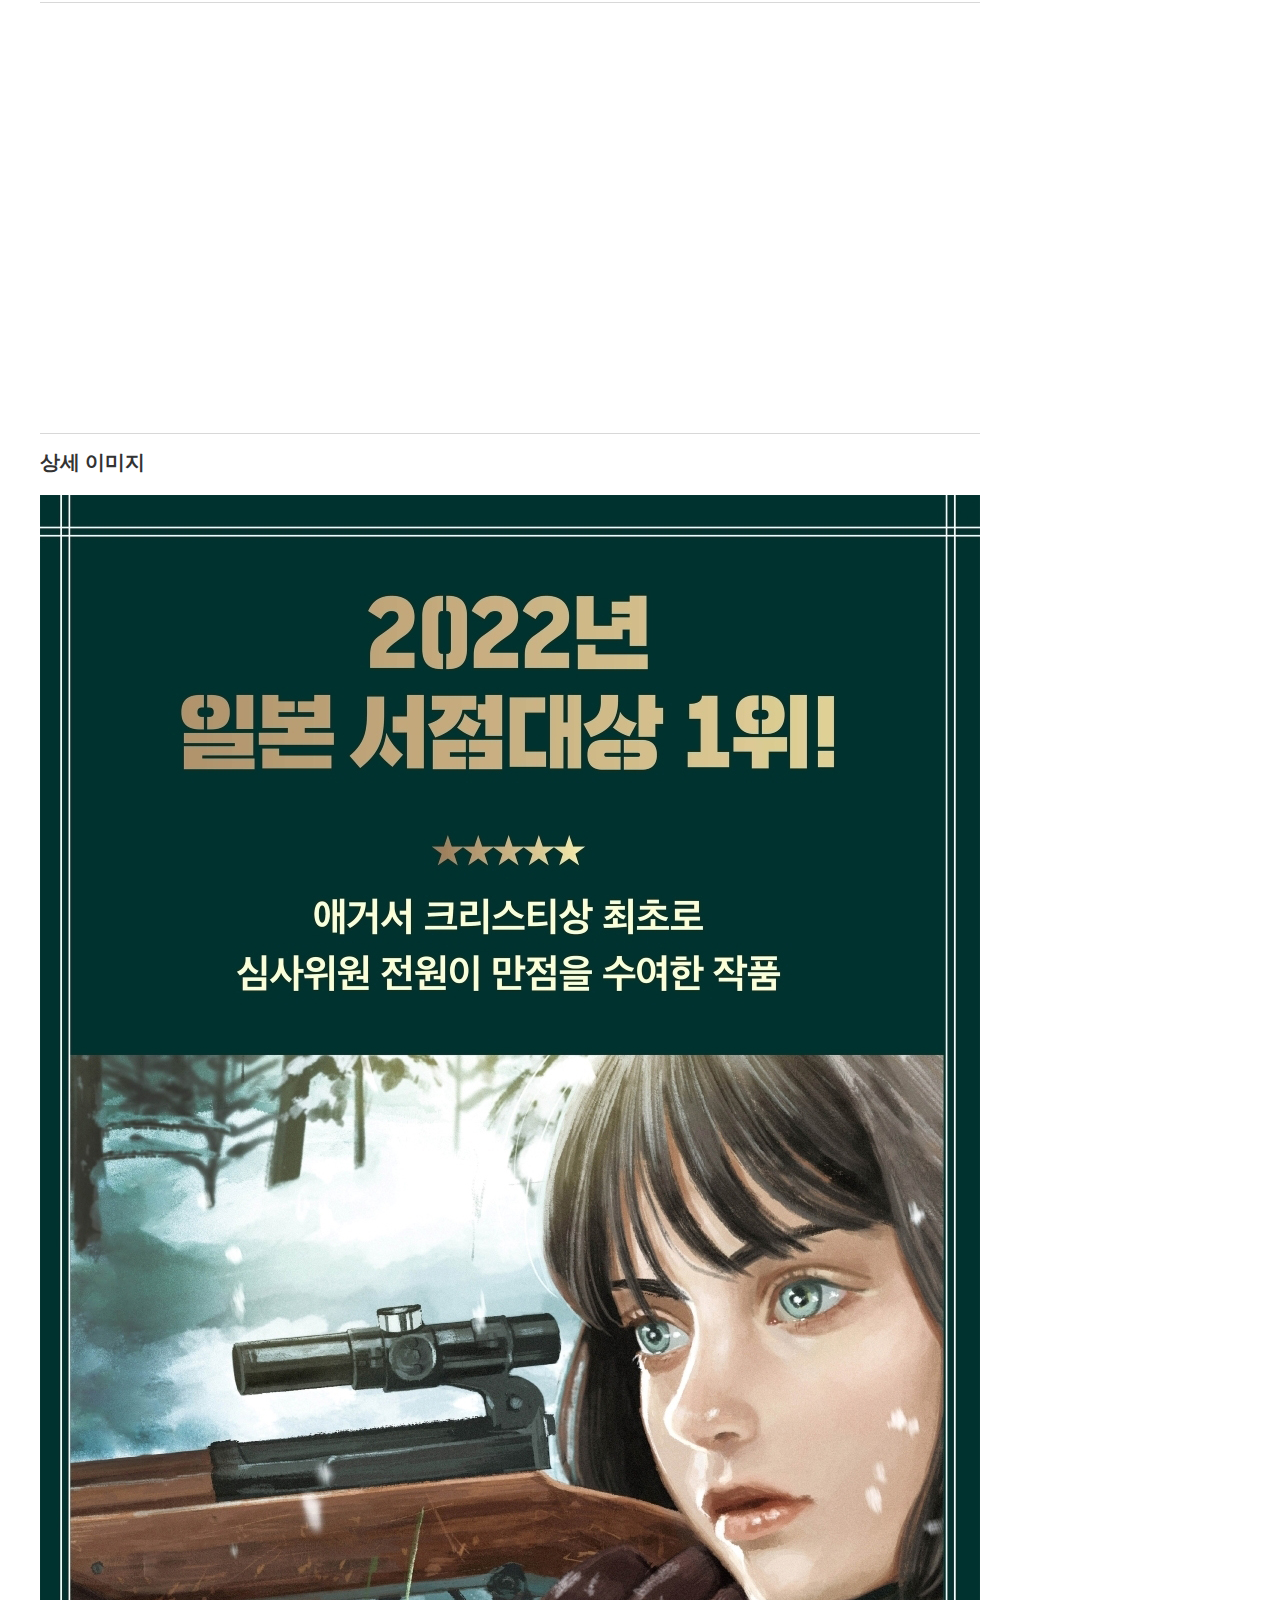
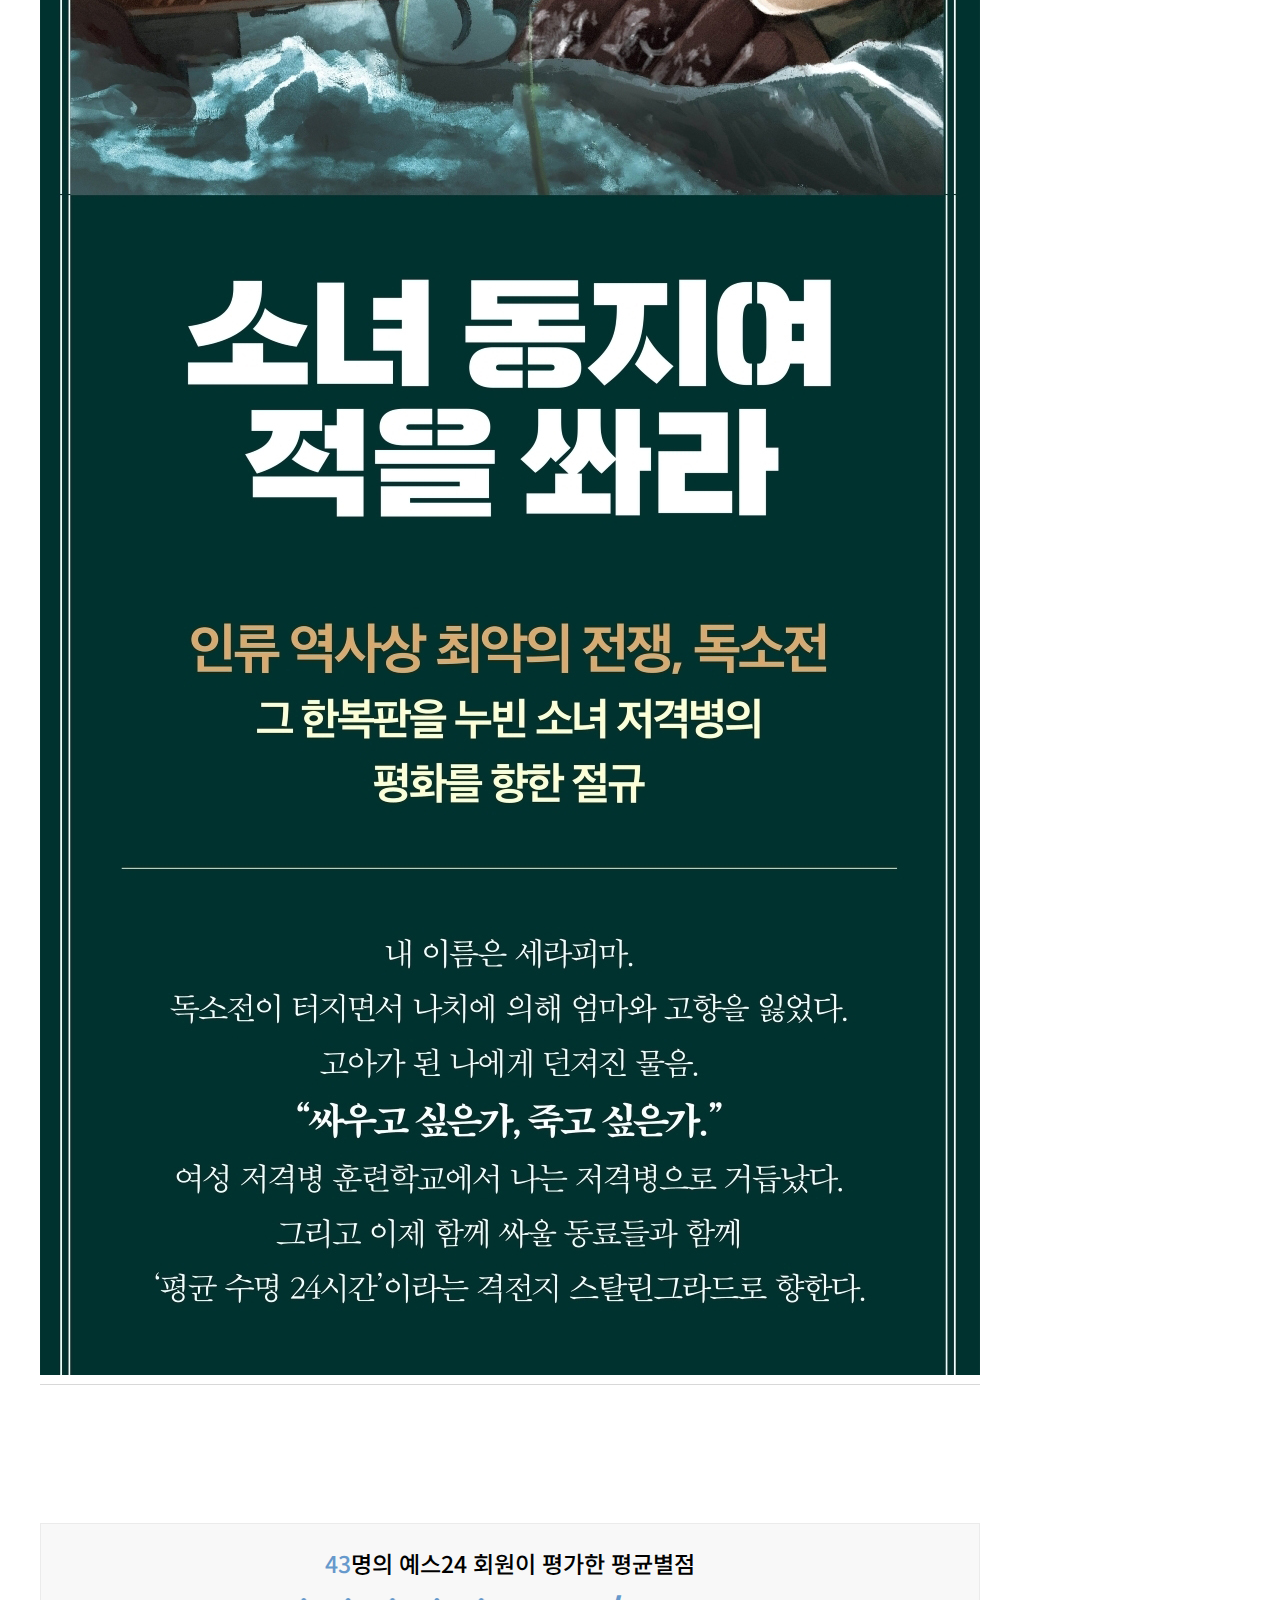
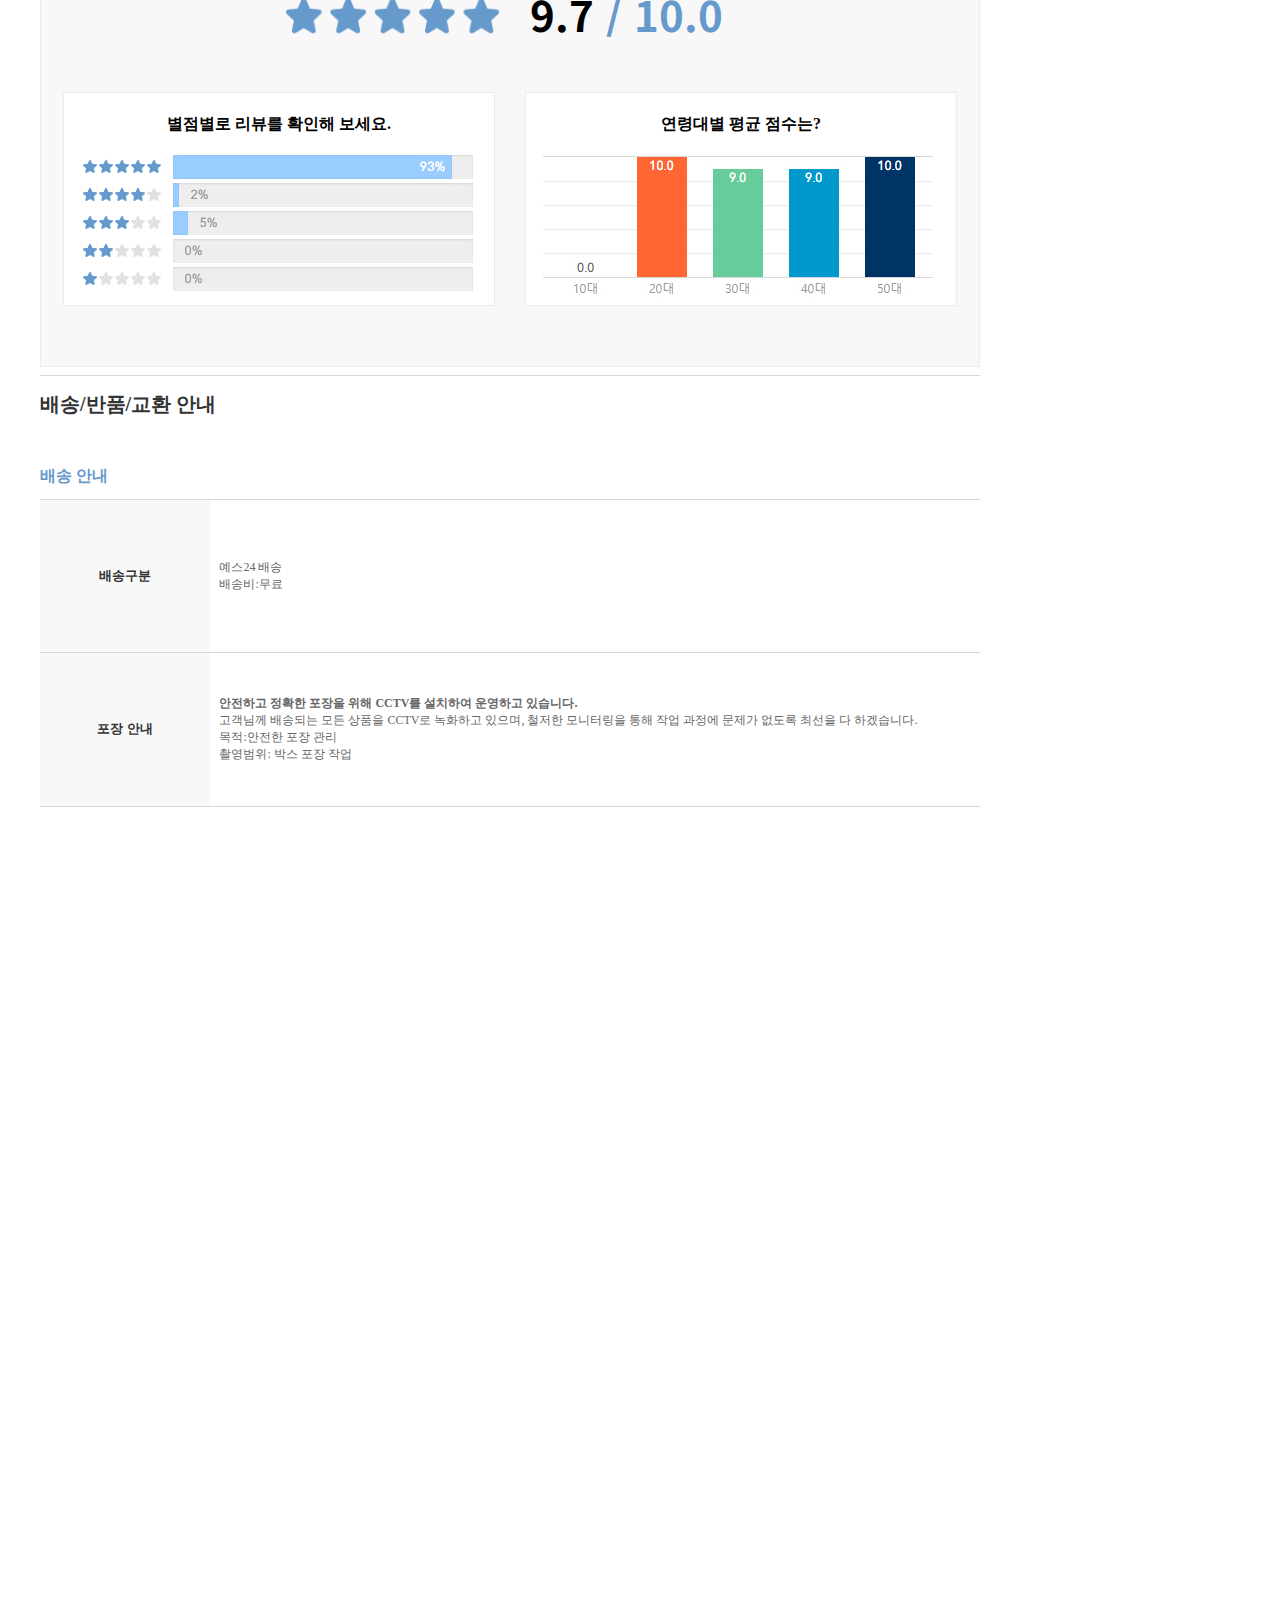
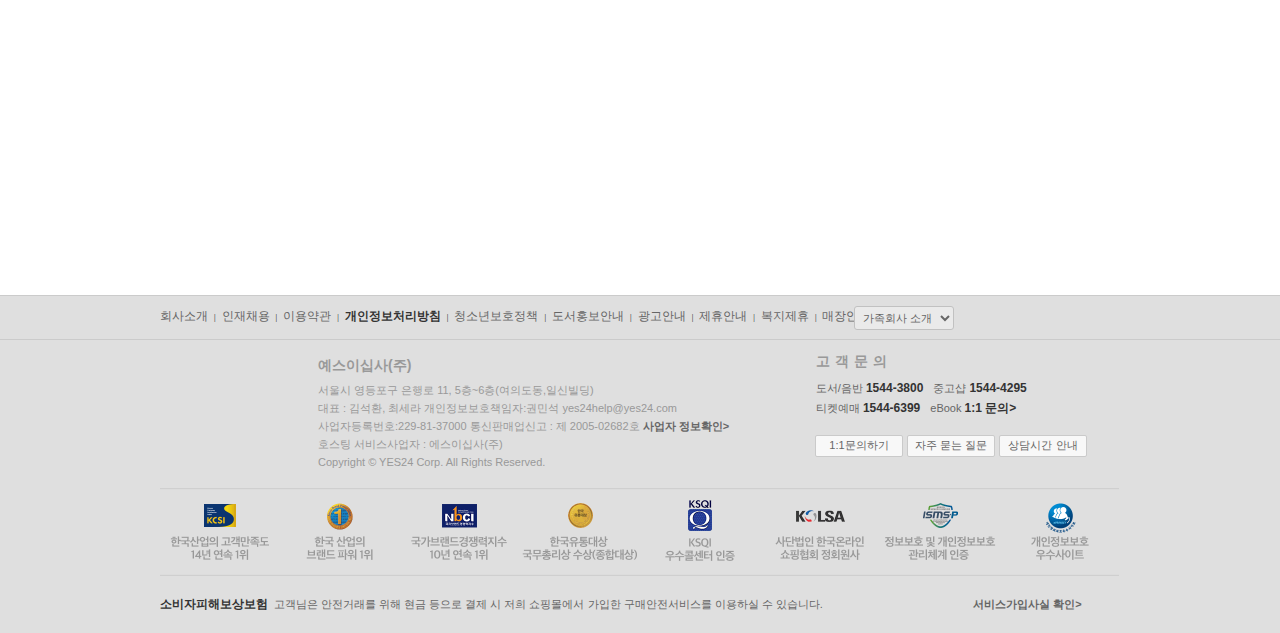
==== commit a3c262e1: "2023.09.22" ====
--- a/sub/sub.html
+++ b/sub/sub.html
@@ -48,36 +48,34 @@
         </div>
 
         <div class="logo">
-            <image src="https://image.yes24.com/sysimage/renew/gnb/logoN4.png"
-                xmlns:xlink="http://www.w3.org/1999/xlink"
-                xlink:href="https://image.yes24.com/sysimage/renew/gnb/logoN4.svg" width="200" height="103" alt="YES24">
-            </image>
+            <a href="../index.html"><img src="https://image.yes24.com/sysimage/renew/gnb/logoN4.png" alt="."></a>
+           
         </div>
 
         <div class="headerbottom">
-            <h2><a href="#">빠른분야찾기</a></h2>
+            <h2><a href="../index.html">빠른분야찾기</a></h2>
             <ul>
-                <li><a href="#">베스트</a></li>
-                <li><a href="#">신상품</a></li>
-                <li><a href="#">이벤트</a></li>
-                <li><a href="#">바이백</a></li>
-                <li><a href="#">매장안내</a></li>
+                <li><a href="../index.html">베스트</a></li>
+                <li><a href="../index.html">신상품</a></li>
+                <li><a href="../index.html">이벤트</a></li>
+                <li><a href="../index.html">바이백</a></li>
+                <li><a href="../index.html">매장안내</a></li>
             </ul>
             <h5>|</h5>
 
             <ul class="ultwo">
-                <li><a href="#">채널예스</a></li>
-                <li><a href="#">블로그</a></li>
-                <li><a href="#">예스펀딩</a></li>
-                <li><a href="#">브랜드스토리</a></li>
+                <li><a href="../index.html">채널예스</a></li>
+                <li><a href="../index.html">블로그</a></li>
+                <li><a href="../index.html">예스펀딩</a></li>
+                <li><a href="../index.html">브랜드스토리</a></li>
             </ul>
 
             <ul class="ulthree">
-                <li><a href="#">예사단독판매</a></li>
-                <li><a href="#">이달의사은품</a></li>
-                <li><a href="#">특가할인</a></li>
-                <li><a href="#">추천도서</a></li>
-                <li><a href="#">대량/법인</a></li>
+                <li><a href="../index.html">예사단독판매</a></li>
+                <li><a href="../index.html">이달의사은품</a></li>
+                <li><a href="../index.html">특가할인</a></li>
+                <li><a href="../index.html">추천도서</a></li>
+                <li><a href="../index.html">대량/법인</a></li>
             </ul>
 
         </div>
@@ -114,18 +112,41 @@
             <ul>
                 <li><a href="#">웰컴</a></li>
                 <li><span>></span></li>
-                <li><a href="#">국내도서<button>&or;</button> </a></li>
+                <li><a href="#">국내도서<span>&or;</span> </a></li>
                 <li><span> > </span></li>
-                <li><a href="#">소설/시/희곡<button>&or;</button> </a></li>
+                <li><a href="#">소설/시/희곡<span>&or;</span> </a></li>
                 <li><span>></span></li>
-                <li><a href="#">일본소설<button>&or;</button></a></li>
+                <li><a href="#">일본소설<span>&or;</span></a></li>
                 <li><span>></span></li>
-                <li><a href="#">일본 장편소설<button>&or;</button></a></li>
+                <li><a href="#">일본 장편소설<span>&or;</span></a></li>
             </ul>
         </div>
     </div>
 
+
+        <div class="line">
+        <div class="li">
+            <ul>
+            <li><a href="#"><h4 class="fristh4">도서정보</h4></a></li>
+            <li><a href="#"><h4>리뷰/한줄평</h4></a></li>
+            <li><a href="#"><h4>배송/반품/교환</h4></a></li>
+            </ul>
+
+            <div class="price">
+                <h2>16,920 <span>원</span></h2>
+                <button>카트에 넣기</button>
+                <button>바로구매</button>
+            </div>
+          
+        </div>
+    
+</div>
+
+    
+
     <div class="content">
+        
+       
 
         <div class="content-0">
 
@@ -179,35 +200,42 @@
 
                         <div class="th">
                             <table>
+                                <tr>
                                 <th>정가</th>
                                 <td>&nbsp; &nbsp; &nbsp; &nbsp; &nbsp; &nbsp; 18,800</td>
+                                </tr>    
                             </table>
 
                             <br>
 
                             <table>
+                                <tr>
                                 <th>
-                                    <h6>판매가</h6>
+                                    <span>판매가</span>
                                 </th>
                                 <td>&nbsp; &nbsp; &nbsp; &nbsp; &nbsp;<span>16,920원 </span>(10% 할인)</td>
+                                </tr>
                             </table>
 
                             <br>
 
                             <table>
+                                <tr>
                                 <th>
-                                    <h6>크레마머니<br>최대혜택가</h6>
+                                    <span>크레마머니<br>최대혜택가</span>
                                 </th>
                                 <td> &nbsp; &nbsp; <span class="spantwo">15,420원</span></td>
-
+                                </tr>
                             </table>
 
                             <br>
 
                             <table>
+                                <tr>
                                 <th>YES포인트</th>
                                 <td>&nbsp; &nbsp;&nbsp;&nbsp;&nbsp;940원 (5% 적립) </td>
                                 <td>&nbsp;5만원이상 구매 시 2천원 추가적립</td>
+                                </tr>
                             </table>
 
 
@@ -215,15 +243,19 @@
 
                         <div class="th-2">
                             <table>
+                                <tr>
                                 <th>결제혜택&nbsp;&nbsp;&nbsp;&nbsp;&nbsp;&nbsp;&nbsp;&nbsp;</th>
                                 <td>카드/간편결제 혜택을 확인하세요.</td>
-                            </table>
+                                </tr>
+                        </table>
                         </div>
 
                         <div class="th-3">
                             <table>
+                                <tr>
                                 <th>배송안내&nbsp;&nbsp;&nbsp;&nbsp;&nbsp;&nbsp;&nbsp;&nbsp;</th>
                                 <td>서울특별시 영등포구 은행로 11(여의도동, 일신빌딩) <span><a href="#">지역변경</a></span></td>
+                                </tr>
                             </table>
                         </div>
                         
@@ -234,9 +266,9 @@
 
                         <div class="bottomend">
                             <ul>
-                                <li>eBook<a href="#"> <br> <span>11,850</span></a> <em>></em></li>
-                                <li>중고상품<br>판매요청하기<em>></em></li>
-                                <li>이 상품을 팔기<a href="#"><br>매입가 9,400원</a><em>></em></li>
+                                <li><p>eBook</p><a href="#"> <br> <span>11,850</span></a> <em>></em></li>
+                                <li><p>중고상품<br>판매요청하기</p><em>></em></li>
+                                <li><p>이 상품을 팔기</p><a href="#"><br><span>매입가 9,400원</span></a><em>></em></li>
                             </ul>
                         </div>
                     </div>
@@ -291,10 +323,239 @@
 
         <div class="content-1">
 
+            <div class="banner">
+
+                <div class="bannerlist">
+                    <ul>
+                        <li class="first"><a href="#">대국민 독서 챌린지</a></li>
+
+                        <li><a href="#">무라카미 하루키 신작</a></li>
+
+                        <li><a href="#">마음으로 폴짝</a></li>
+
+                        <li><a href="#">나, 혹시 문학 중독?</a></li>
+                    </ul>
+                </div>
+
+                <div class="bannerimg">
+                    <ul>
+                        <li><a href="#"><img src="img/4.jpg" alt=""></a></li>
+                        <li><a href="#"><img src="img/2.jpg" alt=""></a></li>
+                        <li><a href="#"><img src="img/3.jpg" alt=""></a></li>
+                        <li><a href="#"><img src="img/1.jpg" alt=""></a></li>
+                    </ul>
+                    
+                   
+                   
+                    
+                </div>
+
+                
+
+            </div>
+
+            <div class="bannerend">
+
+                   
+                    <div class="bannerendbox">
+
+                    </div>
+                    
+                    <div class="bannertextbox">
+                        <span>한국과학문학상 대상</span>
+                        <h4>유쾌하고 잔혹한<br>2023 최고의 SF!</h4>
+                        <p>청예 저 | 허블</p>
+                    </div>
+            </div>
+
         </div>
 
         <div class="content-2">
-
+            <ul>
+                <li><h4>이 책을 구입하신 분들이</h4> &nbsp;<span>함께 산 책</span></li>
+                <li><h4>이 책을 구입하신 분들이</h4>&nbsp; <span>많이 산 책</span></li>
+            </ul>
+
+            <div class="bookbox">
+                <div class="bookbox-2"></div>
+                <div class="bookbox-2"></div>
+                <div class="bookbox-2"></div>
+                <div class="bookbox-2"></div>
+                <div class="bookbox-2"></div>
+                <div class="bookbox-2"></div>
+            </div>
+
+        </div>
+
+        <div class="content-3">
+            
+            <div class="contbox">
+                <h3>이 분야 베스트셀러 <a href="#"><span>더보기 ></span></a></h3>
+                <div>
+                <div class="contboxbook"></div>
+                <div class="contboxbook"></div>
+                <div class="contboxbook"></div>
+                <div class="contboxbook"></div>
+                <div class="contboxbook"></div>
+                </div>
+            </div>
+
+            <div class="one">
+                <table>
+                    <caption><a href="#">품목정보</a></caption>
+                    <tbody>
+                        <tr>
+                            <th>발행일</th>
+                            <td>2023년 08월 29일</td>
+                        </tr>
+                        
+                        <tr>
+                            <th>쪽수, 무게, 크기</th>
+                            <td>544쪽 | 616g | 142*207*35mm</td>
+                        </tr>
+
+                        <tr>
+                            <th>ISBN13</th>
+                            <td>9791130645490</td>
+                        </tr>
+
+                        <tr class="last">
+                            <th>ISBN10</th>
+                            <td>1130645495</td>
+                        </tr>
+                    </tbody>
+                </table>
+            </div>
+
+            <div class="two">
+                <h3>관련분류</h3>
+
+                <h5>카테고리 분류</h5>
+                <ul>
+                    <li><a href="#">국내도서</a></li>
+                    <li>></li>
+                    <li><a href="#">소설/시/희곡</a></li>
+                    <li>></li>
+                    <li><a href="#">일본소설</a></li>
+                    <li>></li>
+                    <li><a href="#">일본 장편소설</a></li>
+                </ul>
+
+                <h5>수상내역 및 미디어 추천 분류</h5>
+                <ul>
+                    <li><a href="#">국내도서</a></li>
+                    <li>></li>
+                    <li><a href="#">해외문학상 수상작</a></li>
+                    <li>></li>
+                    <li><a href="#">일본서점대상 수상작</a></li>
+                </ul>
+
+                <ul>
+                    <li><a href="#">국내도서</a></li>
+                    <li>></li>
+                    <li><a href="#">미디어 추천</a></li>
+                    <li>></li>
+                    <li><a href="#">동아일보</a></li>
+                </ul>
+            </div>
+
+            <div class="three">
+                <div class="threebox">
+                    <h3>이 상품의 태그</h3>
+                    <ul>
+                        <li><a href="#">#이달의주목신간</a></li>
+                        <li><a href="#">#얼리리더</a></li>
+                        <li><a href="#">#여성으로살아간다는것</a></li>
+                        <li><a href="#">#작가의첫소설</a></li>
+                        <li><a href="#">#전쟁소설</a></li>
+                        <li><a href="#">#서점대상</a></li>
+                    </ul>
+
+                    <div class="threebook">
+                        <div class="box3"></div>
+                        <div class="box3"></div>
+                        <div class="box3"></div>
+                        <div class="box3"></div>
+                        <div class="box3"></div>
+                    </div>
+                </div>
+            </div>
+
+            <div class="four">
+                <h3>책 소개</h3>
+                <div class="textfour">
+                </div>
+            </div>
+
+            <div class="five">
+                <div class="textfive">
+                    
+                </div>
+            </div>
+
+            <div class="six">
+                <h3>상세 이미지</h3>
+                <div class="imgbox">
+                    <img src="../sub/img/img.jpg" alt="">
+                </div>
+            </div>
+
+            <div class="seven">
+                <div class="seventextbox">
+
+                </div>
+
+                <div class="livew">
+                    <div class="text">
+                        <p><span>43</span>명의 예스24 회원이 평가한 평균별점</p>
+                        <div class="star2"><img src="img/star2.png" alt=""></div>
+                        <h2>9.7 <span>/ 10.0</span></h2>
+                    </div>
+
+                    <div class="livewbox">
+                        <h4>별점별로 리뷰를 확인해 보세요.</h4>
+                        <img src="img/star3.jpg" alt="">
+                    </div>
+
+                    <div class="livewbox">
+                        <h4>연령대별 평균 점수는?</h4>
+                        <img src="img/age.jpg" alt="">
+                        
+                    </div>
+                </div>
+
+            </div>
+
+            <div class="eight">
+                <h3>배송/반품/교환 안내</h3>
+                
+                <div class="tb">
+                    <table>
+                        <caption class="tbs">배송 안내</caption>
+                        <tbody>
+                            <tr>
+                                <th>배송구분</th>
+                                <td>예스24 배송<br>배송비:무료</td>
+                            </tr>
+                
+                            <tr class="tr-2">
+                                <th>포장 안내</th>
+                                <td><b>안전하고 정확한 포장을 위해 CCTV를 설치하여 운영하고 있습니다.</b> <br>
+                                    고객님께 배송되는 모든 상품을 CCTV로 녹화하고 있으며, 철저한 모니터링을 통해 작업 과정에 문제가 없도록 최선을 다 하겠습니다. <br>
+                                    목적:안전한 포장 관리 <br>
+                                    촬영범위: 박스 포장 작업
+                                </td>
+                                
+                            </tr>
+                        </tbody>
+                    </table>
+                </div>
+
+                <div class="td">
+
+                </div>
+            </div>
+            
         </div>
 
 
@@ -400,7 +661,7 @@
         </div>
     </footer>
     <script src="https://ajax.aspnetcdn.com/ajax/jQuery/jquery-3.6.0.min.js"></script>
-    <script src="/js/main.js"></script>
+    <script src="/js/sub.js"></script>
 
 </body>
 
--- a/css/sub.css
+++ b/css/sub.css
@@ -1,4 +1,5 @@
 @charset "UTF-8";
+@import url(http://fonts.googleapis.com/earlyaccess/notosanskr.css);
 * {
   margin: 0;
   padding: 0;
@@ -16,7 +17,7 @@
   width: 100%;
   height: 194px;
   background: url(../img/headerbackground.png);
-  background-repeat: repeat-x left top;
+  background-repeat: repeat-x;
   border-bottom: 1px solid #0080ff;
   display: flex;
   justify-content: center;
@@ -124,6 +125,19 @@
   margin: 0px 5px;
 }
 header .logo {
+  width: 265px;
+  height: 103px;
+  position: relative;
+  top: 0;
+  left: 0;
+  position: absolute;
+  top: 4.2%;
+  left: 18.8%;
+  display: flex;
+  justify-content: center;
+  cursor: pointer;
+}
+header .logo a {
   width: 265px;
   height: 103px;
   position: relative;
@@ -163,7 +177,7 @@
   width: 60px;
   height: 48px;
   background: url(https://image.yes24.com/sysimage/renew/gnb/gnbN4.png?ver=161201b);
-  background-repeat: no-repeat 0px 0px;
+  background-repeat: no-repeat;
   border: none;
   position: absolute;
   cursor: pointer;
@@ -435,6 +449,34 @@
   margin: 0px;
   letter-spacing: 2px;
 }
+.headeroption .div-two ul li:nth-of-type(3) span {
+  width: 10px;
+  height: 15px;
+  background-color: #fff;
+  border: 1px solid #d8d8d8;
+  cursor: pointer;
+}
+.headeroption .div-two ul li:nth-of-type(5) span {
+  width: 10px;
+  height: 15px;
+  background-color: #fff;
+  border: 1px solid #d8d8d8;
+  cursor: pointer;
+}
+.headeroption .div-two ul li:nth-of-type(7) span {
+  width: 10px;
+  height: 15px;
+  background-color: #fff;
+  border: 1px solid #d8d8d8;
+  cursor: pointer;
+}
+.headeroption .div-two ul li:nth-of-type(9) span {
+  width: 10px;
+  height: 15px;
+  background-color: #fff;
+  border: 1px solid #d8d8d8;
+  cursor: pointer;
+}
 .headeroption .div-two ul li span {
   font-family: "맑은 고딕", "Malgun Gothic", "Apple SD Gothic Neo", AppleGothic, "돋움", Dotum, "굴림", Gulim, Helvetica, sans-serif;
   font-size: 12px;
@@ -449,7 +491,7 @@
   justify-content: center;
 }
 .headeroption .div-two ul li a button {
-  width: 17x;
+  width: 17px;
   height: 17px;
   text-align: center;
   font-size: 10px;
@@ -457,9 +499,91 @@
   border: 1px solid #d1d1d1;
 }
 
+.line {
+  width: 100%;
+  height: 60px;
+  background-color: #f8f8f8;
+  border-bottom: 1px solid #333;
+  position: absolute;
+  top: 175%;
+  z-index: 1;
+  overflow: hidden;
+}
+.line .li {
+  width: 1200px;
+  height: 60px;
+  margin: 0 auto;
+  overflow: hidden;
+}
+.line .li .price {
+  width: 280px;
+  height: 50px;
+  position: absolute;
+  right: 18.5%;
+  top: 10%;
+  display: flex;
+  justify-content: center;
+  align-items: center;
+}
+.line .li .price h2 {
+  position: absolute;
+  left: 0;
+  font-family: "맑은 고딕", "Malgun Gothic", "Apple SD Gothic Neo", AppleGothic, "돋움", Dotum, "굴림", Gulim, Helvetica, sans-serif;
+  color: #ff6666;
+}
+.line .li .price h2 span {
+  font-size: 12px;
+}
+.line .li .price button {
+  width: 80px;
+  height: 30px;
+  border: none;
+  border-radius: 3px;
+  margin: 0 3px;
+  background-color: #196ab3;
+  color: #fff;
+  font-size: 12px;
+  font-weight: bold;
+  font-family: "맑은 고딕", "Malgun Gothic", "Apple SD Gothic Neo", AppleGothic, "돋움", Dotum, "굴림", Gulim, Helvetica, sans-serif;
+  position: relative;
+  left: 17%;
+  cursor: pointer;
+}
+.line .li .price button:nth-of-type(2) {
+  background-color: #199db3;
+}
+.line .li ul {
+  display: flex;
+  overflow: hidden;
+  position: absolute;
+  top: 1%;
+}
+.line .li ul li {
+  width: 170px;
+  height: 59px;
+  background-color: #333;
+}
+.line .li ul li:nth-of-type(2) {
+  background-color: #f8f8f8;
+  border-right: 1px solid #ebebeb;
+}
+.line .li ul li:nth-of-type(3) {
+  background-color: #f8f8f8;
+}
+.line .li ul li a .fristh4 {
+  color: #fff;
+}
+.line .li ul li a h4 {
+  text-align: center;
+  position: relative;
+  top: 28%;
+  color: #333;
+  font-family: "맑은 고딕", "Malgun Gothic", "Apple SD Gothic Neo", AppleGothic, "돋움", Dotum, "굴림", Gulim, Helvetica, sans-serif;
+}
+
 .content {
   width: 1200px;
-  height: 3900px;
+  height: 8000px;
   background-color: #ffffff;
   margin: 0 auto;
   position: relative;
@@ -468,9 +592,9 @@
 }
 .content .content-0 {
   width: 1200px;
-  height: 873.03px;
-  position: relative;
-  top: 1.5%;
+  height: 820px;
+  position: relative;
+  top: 0.4%;
 }
 .content .content-0 .content-01 {
   width: 400px;
@@ -582,6 +706,11 @@
   font-family: "맑은 고딕", "Malgun Gothic", "Apple SD Gothic Neo", AppleGothic, "돋움", Dotum, "굴림", Gulim, Helvetica, sans-serif;
   position: relative;
 }
+.content .content-0 .content-02 .content-002 .boxone .bottomend ul li p {
+  color: #666;
+  position: absolute;
+  left: 5%;
+}
 .content .content-0 .content-02 .content-002 .boxone .bottomend ul li a {
   color: #6699cc;
   position: absolute;
@@ -593,6 +722,12 @@
   font-size: 12px;
   font-style: normal;
   cursor: pointer;
+}
+.content .content-0 .content-02 .content-002 .boxone .bottomend ul li span {
+  position: absolute;
+  top: 33%;
+  left: 9px;
+  width: 500px;
 }
 .content .content-0 .content-02 .content-002 .boxone .boxonebottom {
   width: 500px;
@@ -952,4 +1087,770 @@
   background-color: #666;
   position: absolute;
   top: 28.7%;
+}
+.content .content-1 {
+  width: 1198px;
+  height: 102px;
+  position: relative;
+  overflow: hidden;
+  border: 1px solid #eee;
+}
+.content .content-1 .banner {
+  width: 980px;
+  height: 102px;
+  background-color: #000;
+  position: absolute;
+  overflow: hidden;
+}
+.content .content-1 .banner .bannerlist {
+  width: 227px;
+  height: 102px;
+  background-color: #b1b1b1;
+  position: absolute;
+}
+.content .content-1 .banner .bannerlist ul {
+  display: flex;
+  flex-direction: column;
+}
+.content .content-1 .banner .bannerlist ul li {
+  width: 227px;
+  height: 25px;
+  background-color: #eee;
+  border-bottom: 1px solid #ebebeb;
+  font-weight: bold;
+}
+.content .content-1 .banner .bannerlist ul li:nth-of-type(2) {
+  background-color: #fff;
+  font-weight: normal;
+}
+.content .content-1 .banner .bannerlist ul li:nth-of-type(3) {
+  background-color: #fff;
+  font-weight: normal;
+}
+.content .content-1 .banner .bannerlist ul li:nth-of-type(4) {
+  background-color: #fff;
+  font-weight: normal;
+}
+.content .content-1 .banner .bannerlist ul li a {
+  font-size: 12px;
+  margin: 0 5px;
+  color: #666;
+  font-family: "맑은 고딕", "Malgun Gothic", "Apple SD Gothic Neo", AppleGothic, "돋움", Dotum, "굴림", Gulim, Helvetica, sans-serif;
+}
+.content .content-1 .banner .bannerimg {
+  width: 753px;
+  height: 102px;
+  background-color: #196ab3;
+  position: absolute;
+  right: 0;
+}
+.content .content-1 .banner .bannerimg ul li a img {
+  width: 102%;
+  position: absolute;
+}
+.content .content-1 .bannerend {
+  width: 227px;
+  height: 102px;
+  position: absolute;
+  right: 0;
+}
+.content .content-1 .bannerend .bannerendbox {
+  width: 90px;
+  height: 102px;
+  overflow: hidden;
+  margin: 0 5px;
+  position: absolute;
+}
+.content .content-1 .bannerend .bannerendbox img {
+  width: 100%;
+}
+.content .content-1 .bannerend .bannertextbox {
+  width: 227px;
+  height: 102px;
+  position: absolute;
+}
+.content .content-1 .bannerend .bannertextbox span {
+  color: #6699cc;
+  font-size: 12px;
+  font-family: "맑은 고딕", "Malgun Gothic", "Apple SD Gothic Neo", AppleGothic, "돋움", Dotum, "굴림", Gulim, Helvetica, sans-serif;
+  position: absolute;
+  right: 5%;
+  top: 5%;
+}
+.content .content-1 .bannerend .bannertextbox h4 {
+  color: #333;
+  font-family: "맑은 고딕", "Malgun Gothic", "Apple SD Gothic Neo", AppleGothic, "돋움", Dotum, "굴림", Gulim, Helvetica, sans-serif;
+  position: absolute;
+  top: 26%;
+  right: 2%;
+}
+.content .content-1 .bannerend .bannertextbox p {
+  color: #666;
+  font-size: 12px;
+  font-family: "맑은 고딕", "Malgun Gothic", "Apple SD Gothic Neo", AppleGothic, "돋움", Dotum, "굴림", Gulim, Helvetica, sans-serif;
+  position: absolute;
+  top: 75%;
+  left: 46%;
+}
+.content .content-2 {
+  width: 1198px;
+  height: 352px;
+  border: 1px solid #d8d8d8;
+  position: absolute;
+  top: 12.4%;
+  overflow: hidden;
+}
+.content .content-2 ul {
+  width: 1200px;
+  height: 48px;
+  background-color: #333;
+  position: relative;
+  display: flex;
+}
+.content .content-2 ul li {
+  width: 600px;
+  height: 48px;
+  background-color: #fff;
+  display: flex;
+  justify-content: center;
+  align-items: center;
+}
+.content .content-2 ul li h4 {
+  color: #333;
+}
+.content .content-2 ul li span {
+  color: #6699cc;
+  font-weight: bold;
+}
+.content .content-2 ul li:nth-of-type(2) {
+  background-color: #eee;
+  border-left: 1px solid #d8d8d8;
+  border-bottom: 1px solid #d8d8d8;
+  color: #333;
+}
+.content .content-2 .bookbox {
+  width: 1198px;
+  height: 352px;
+  display: flex;
+  position: absolute;
+  justify-content: center;
+}
+.content .content-2 .bookbox .bookbox-2 {
+  width: 187px;
+  height: 287px;
+  position: relative;
+  top: 2.5%;
+  margin: 0 5px;
+}
+.content .content-2 .bookbox .bookbox-2 img {
+  width: 125px;
+  height: 187px;
+  position: absolute;
+  top: 5%;
+  left: 18%;
+}
+.content .content-2 .bookbox .bookbox-2 h5,
+.content .content-2 .bookbox .bookbox-2 h4,
+.content .content-2 .bookbox .bookbox-2 h6 {
+  position: relative;
+  top: 77%;
+  text-align: center;
+  line-height: 20px;
+}
+.content .content-3 {
+  width: 1200px;
+  height: 1266px;
+  background-color: rgb(255, 255, 255);
+  position: relative;
+  top: 7%;
+}
+.content .content-3 .contbox {
+  width: 220px;
+  height: 599px;
+  background-color: #ffffff;
+  position: absolute;
+  right: 0;
+  top: 0%;
+  z-index: 1;
+  border: 1px solid #d8d8d8;
+}
+.content .content-3 .contbox h3 {
+  width: 190px;
+  height: 44px;
+  font-size: 15px;
+  margin: 10px;
+  color: #333;
+}
+.content .content-3 .contbox h3 span {
+  color: #999;
+  font-size: 12px;
+  position: absolute;
+  top: 12px;
+  right: 2%;
+  font-weight: normal;
+}
+.content .content-3 .contbox div {
+  display: flex;
+  justify-content: center;
+  align-items: center;
+  flex-direction: column;
+}
+.content .content-3 .contbox div .contboxbook {
+  width: 210px;
+  height: 100px;
+}
+.content .content-3 .contbox div .contboxbook img {
+  width: 64px;
+  height: 94px;
+  position: relative;
+  left: -32%;
+  top: 19.5%;
+  border: 1px solid #b3b3b3;
+}
+.content .content-3 .contbox div .contboxbook p {
+  text-align: left;
+  font-size: 12px;
+  position: relative;
+  left: 23.5%;
+  width: 150px;
+  height: 200px;
+  top: -50%;
+  word-break: keep-all;
+}
+.content .content-3 .one {
+  width: 940px;
+  height: 211px;
+  position: relative;
+  top: 0%;
+}
+.content .content-3 .one table {
+  width: 80px;
+  position: absolute;
+  top: 0;
+  left: 0;
+}
+.content .content-3 .one table caption {
+  font-size: 20px;
+  font-weight: bold;
+  color: #000;
+  line-height: 60px;
+}
+.content .content-3 .one table caption a {
+  color: #333;
+}
+.content .content-3 .one table tbody {
+  width: 940px;
+  height: 176px;
+  position: absolute;
+  left: 0;
+  border-top: 1px solid #d8d8d8;
+  border-bottom: 1px solid #d8d8d8;
+}
+.content .content-3 .one table tbody .last th {
+  border-bottom: none;
+}
+.content .content-3 .one table tbody .last td {
+  border-bottom: none;
+}
+.content .content-3 .one table tbody th {
+  width: 177px;
+  height: 41px;
+  background-color: #f8f8f8;
+  font-size: 13px;
+  position: relative;
+  top: 0px;
+  left: -2px;
+  border-bottom: 1px solid #d8d8d8;
+  border-right: 1px solid #d8d8d8;
+}
+.content .content-3 .one table tbody td {
+  width: 770px;
+  height: 41px;
+  position: relative;
+  left: 0%;
+  font-size: 12px;
+  color: #666;
+  border-bottom: 1px solid #eee;
+}
+.content .content-3 .two {
+  width: 940px;
+  height: 240px;
+  position: relative;
+  top: 0;
+  display: flex;
+  align-items: center;
+  border-bottom: 1px solid #d8d8d8;
+}
+.content .content-3 .two h3 {
+  font-size: 20px;
+  position: absolute;
+  top: 20%;
+}
+.content .content-3 .two ul {
+  display: flex;
+  position: absolute;
+  top: 50%;
+}
+.content .content-3 .two ul li a {
+  font-size: 12px;
+  color: #666;
+}
+.content .content-3 .two ul a:hover {
+  text-decoration: underline;
+}
+.content .content-3 .two ul:nth-of-type(2) {
+  position: absolute;
+  top: 75%;
+}
+.content .content-3 .two ul:nth-of-type(3) {
+  position: absolute;
+  top: 83%;
+}
+.content .content-3 .two h5 {
+  position: absolute;
+  top: 40%;
+}
+.content .content-3 .two h5:nth-last-of-type(2) {
+  position: absolute;
+  top: 65%;
+}
+.content .content-3 .three {
+  width: 940px;
+  height: 470px;
+  position: relative;
+  top: 0%;
+  overflow: hidden;
+  display: flex;
+  justify-content: center;
+  align-items: center;
+  border-bottom: 1px solid #d8d8d8;
+}
+.content .content-3 .three .threebox {
+  width: 940px;
+  height: 429px;
+}
+.content .content-3 .three .threebox .threebook {
+  width: 940px;
+  height: 291px;
+  position: absolute;
+  top: 28%;
+  display: flex;
+}
+.content .content-3 .three .threebox .threebook .box3 {
+  width: 200px;
+  height: 291px;
+  display: flex;
+  justify-content: center;
+  align-items: center;
+  position: relative;
+}
+.content .content-3 .three .threebox .threebook .box3 img {
+  position: absolute;
+  top: 10%;
+  border: 1px solid #d8d8d8;
+}
+.content .content-3 .three .threebox .threebook .box3 h4 {
+  position: absolute;
+  top: 88%;
+  line-height: 30px;
+}
+.content .content-3 .three .threebox .threebook .box3 h5 {
+  position: absolute;
+  top: 75%;
+}
+.content .content-3 .three .threebox .threebook .box3 h6 {
+  position: absolute;
+  top: 82%;
+}
+.content .content-3 .three .threebox h3 {
+  width: 940px;
+  height: 31px;
+  text-align: left;
+}
+.content .content-3 .three .threebox ul {
+  width: 940px;
+  height: 50px;
+  display: flex;
+  margin: 0 29px;
+  position: relative;
+  top: 6%;
+}
+.content .content-3 .three .threebox ul li {
+  width: 110px;
+  height: 30px;
+  border-radius: 50px;
+  background-color: #333;
+  margin: 0 2px;
+  text-align: center;
+  position: relative;
+  top: 10%;
+  border: 1px solid #333;
+}
+.content .content-3 .three .threebox ul li:nth-of-type(2) a {
+  color: #333;
+  background-color: #f8f8f8;
+}
+.content .content-3 .three .threebox ul li:nth-of-type(3) a {
+  color: #333;
+  background-color: #f8f8f8;
+}
+.content .content-3 .three .threebox ul li:nth-of-type(4) a {
+  color: #333;
+  background-color: #f8f8f8;
+}
+.content .content-3 .three .threebox ul li:nth-of-type(5) a {
+  color: #333;
+  background-color: #f8f8f8;
+}
+.content .content-3 .three .threebox ul li:nth-of-type(6) a {
+  color: #333;
+  background-color: #f8f8f8;
+}
+.content .content-3 .three .threebox ul li a {
+  font-size: 13px;
+  text-align: center;
+  position: relative;
+  top: 10%;
+  color: #fff;
+  font-family: "맑은 고딕", "Malgun Gothic", "Apple SD Gothic Neo", AppleGothic, "돋움", Dotum, "굴림", Gulim, Helvetica, sans-serif;
+}
+.content .content-3 .three .threebox ul li:nth-of-type(2) {
+  width: 75px;
+  height: 30px;
+  background-color: #f8f8f8;
+  border: 1px solid #d8d8d8;
+}
+.content .content-3 .three .threebox ul li:nth-of-type(3) {
+  width: 147px;
+  height: 30px;
+  background-color: #f8f8f8;
+  border: 1px solid #d8d8d8;
+}
+.content .content-3 .three .threebox ul li:nth-of-type(4) {
+  width: 99px;
+  height: 30px;
+  background-color: #f8f8f8;
+  border: 1px solid #d8d8d8;
+}
+.content .content-3 .three .threebox ul li:nth-of-type(5) {
+  width: 75px;
+  height: 30px;
+  background-color: #f8f8f8;
+  border: 1px solid #d8d8d8;
+}
+.content .content-3 .three .threebox ul li:nth-of-type(6) {
+  width: 75px;
+  height: 30px;
+  background-color: #f8f8f8;
+  border: 1px solid #d8d8d8;
+}
+.content .content-3 .four {
+  width: 940px;
+  height: 500px;
+  position: relative;
+  top: 0%;
+  display: flex;
+  justify-content: center;
+  align-items: center;
+  border-bottom: 1px solid #d8d8d8;
+}
+.content .content-3 .four h3 {
+  width: 940px;
+  height: 46px;
+  position: absolute;
+  top: 0;
+  color: #333;
+  position: absolute;
+  top: 5%;
+}
+.content .content-3 .four .textfour {
+  width: 940px;
+  height: 417px;
+  position: absolute;
+  top: 18%;
+}
+.content .content-3 .four .textfour h4 {
+  color: #666;
+}
+.content .content-3 .four .textfour p {
+  font-size: 15px;
+  color: #666;
+}
+.content .content-3 .four .textfour span {
+  color: #6699cc;
+  font-size: 12px;
+}
+.content .content-3 .four .textfour button {
+  width: 54px;
+  height: 20px;
+  position: absolute;
+  left: 28%;
+  top: 84%;
+  font-size: 11px;
+  cursor: pointer;
+  background-color: #fff;
+  border: 1px solid #d8d8d8;
+  border-radius: 3px;
+}
+.content .content-3 .five {
+  width: 940px;
+  height: 430px;
+  position: relative;
+  top: 0%;
+  display: flex;
+  justify-content: center;
+  align-items: center;
+  border-bottom: 1px solid #d8d8d8;
+}
+.content .content-3 .five .textfive {
+  width: 940px;
+  height: 365px;
+}
+.content .content-3 .five .textfive h3 {
+  width: 940px;
+  height: 31px;
+  color: #333;
+  position: absolute;
+  top: 4%;
+}
+.content .content-3 .five .textfive p {
+  font-size: 15px;
+  color: #666;
+  letter-spacing: 1px;
+  line-height: 24px;
+  font-family: "맑은 고딕", "Malgun Gothic", "Apple SD Gothic Neo", AppleGothic, "돋움", Dotum, "굴림", Gulim, Helvetica, sans-serif;
+  position: relative;
+  top: 8%;
+}
+.content .content-3 .six {
+  width: 940px;
+  height: 2550px;
+  position: relative;
+  top: 0%;
+  overflow: hidden;
+  border-bottom: 1px solid #d8d8d8;
+}
+.content .content-3 .six h3 {
+  font-size: 20px;
+  color: #333;
+  position: relative;
+  top: 0.6%;
+}
+.content .content-3 .six .imgbox {
+  width: 940px;
+  height: 2480px;
+  background-color: #425ca9;
+  position: absolute;
+  top: 2.4%;
+}
+.content .content-3 .six .imgbox img {
+  width: 100%;
+  height: auto;
+}
+.content .content-3 .seven {
+  width: 940px;
+  height: 590px;
+  position: relative;
+  top: 0%;
+  border-bottom: 1px solid #d8d8d8;
+}
+.content .content-3 .seven .seventextbox {
+  width: 940px;
+  height: 114px;
+  position: relative;
+  top: 4%;
+}
+.content .content-3 .seven .seventextbox h3 {
+  font-size: 20px;
+  color: #333;
+}
+.content .content-3 .seven .seventextbox h3 span {
+  font-size: 15px;
+  font-weight: normal;
+  color: #666;
+}
+.content .content-3 .seven .seventextbox p {
+  font-size: 13px;
+  line-height: 0;
+  position: relative;
+  top: 10%;
+  color: #666;
+  top: 19%;
+}
+.content .content-3 .seven .seventextbox p button {
+  width: 167px;
+  height: 20px;
+  font-size: 11px;
+  text-align: center;
+  background-color: #fff;
+  border: 1px solid #cfcfcf;
+  border-radius: 5px;
+  position: absolute;
+  left: 46%;
+  top: -10px;
+  color: #333;
+}
+.content .content-3 .seven .livew {
+  width: 938px;
+  height: 442px;
+  background-color: #266b99;
+  position: relative;
+  top: 4%;
+  display: flex;
+  justify-content: center;
+  text-align: center;
+  background-color: #f8f8f8;
+  border: 1px solid #ebebeb;
+}
+.content .content-3 .seven .livew .text {
+  width: 500px;
+  height: 500px;
+  position: absolute;
+  top: 5%;
+}
+.content .content-3 .seven .livew .text p {
+  font-size: 23px;
+  font-weight: 500;
+  font-family: "Noto Sans KR", sans-serif;
+}
+.content .content-3 .seven .livew .text span {
+  color: #6699cc;
+}
+.content .content-3 .seven .livew .text .star2 {
+  width: 218px;
+  height: 38px;
+  position: absolute;
+  top: 10%;
+  left: 5%;
+}
+.content .content-3 .seven .livew .text .star2 img {
+  width: 100%;
+}
+.content .content-3 .seven .livew .text h2 {
+  font-size: 42px;
+  font-family: "Noto Sans KR", sans-serif;
+  position: absolute;
+  left: 54%;
+  top: 7.5%;
+}
+.content .content-3 .seven .livew .livewbox {
+  width: 430px;
+  height: 212px;
+  background-color: #0080ff;
+  position: relative;
+  top: 38%;
+  margin: 0 15px;
+  background-color: #fff;
+  border: 1px solid #ebebeb;
+  display: flex;
+  justify-content: center;
+  align-items: center;
+}
+.content .content-3 .seven .livew .livewbox h4 {
+  position: absolute;
+  top: 10%;
+}
+.content .content-3 .seven .livew .livewbox img {
+  position: absolute;
+  top: 25%;
+}
+.content .content-3 .eight {
+  width: 940px;
+  height: 500px;
+  position: relative;
+  top: 0%;
+  display: flex;
+  justify-content: center;
+  align-items: center;
+}
+.content .content-3 .eight h3 {
+  color: #333;
+  font-size: 20px;
+  width: 940px;
+  height: 31px;
+  position: absolute;
+  top: 3%;
+}
+.content .content-3 .eight .tb {
+  width: 940px;
+  height: 350px;
+}
+.content .content-3 .eight .tb table {
+  width: 940px;
+  height: 308px;
+  border-top: 1px solid #d8d8d8;
+  border-bottom: 1px solid #d8d8d8;
+  border-collapse: collapse;
+}
+.content .content-3 .eight .tb table .tbs {
+  width: 940px;
+  height: 42px;
+  color: #6699cc;
+  font-weight: bold;
+  position: relative;
+  text-align: left;
+  font-size: 16px;
+}
+.content .content-3 .eight .tb table tr th {
+  font-size: 13px;
+  background-color: #f8f8f8;
+  width: 170px;
+  border-top: 1px solid #d8d8d8;
+  color: #333;
+}
+.content .content-3 .eight .tb table tr td {
+  width: 770px;
+  height: 67px;
+  border-bottom: 1px solid #d8d8d8;
+  font-size: 12px;
+  position: relative;
+  left: 1%;
+  color: #666;
+}
+.content .content-3 .eight .td {
+  width: 940px;
+  height: 800px;
+  position: absolute;
+  top: 100%;
+}
+.content .content-3 .eight table {
+  width: 940px;
+  height: 702px;
+  border-top: 1px solid #d8d8d8;
+  border-bottom: 1px solid #d8d8d8;
+  border-collapse: collapse;
+}
+.content .content-3 .eight table caption {
+  text-align: left;
+  font-size: 16px;
+  color: #6699cc;
+  font-weight: bold;
+}
+.content .content-3 .eight table caption:nth-last-of-type(1) {
+  font-size: 13px;
+  color: #666;
+  line-height: 50px;
+}
+.content .content-3 .eight table tbody {
+  position: relative;
+  top: 2%;
+}
+.content .content-3 .eight table tbody tr {
+  position: relative;
+}
+.content .content-3 .eight table tbody tr th {
+  font-size: 13px;
+  background-color: #f8f8f8;
+  width: 170px;
+  border-top: 1px solid #d8d8d8;
+  color: #333;
+}
+.content .content-3 .eight table tbody tr td {
+  width: 770px;
+  height: 67px;
+  border-bottom: 1px solid #d8d8d8;
+  font-size: 12px;
+  position: relative;
+  left: 1%;
+  color: #666;
 }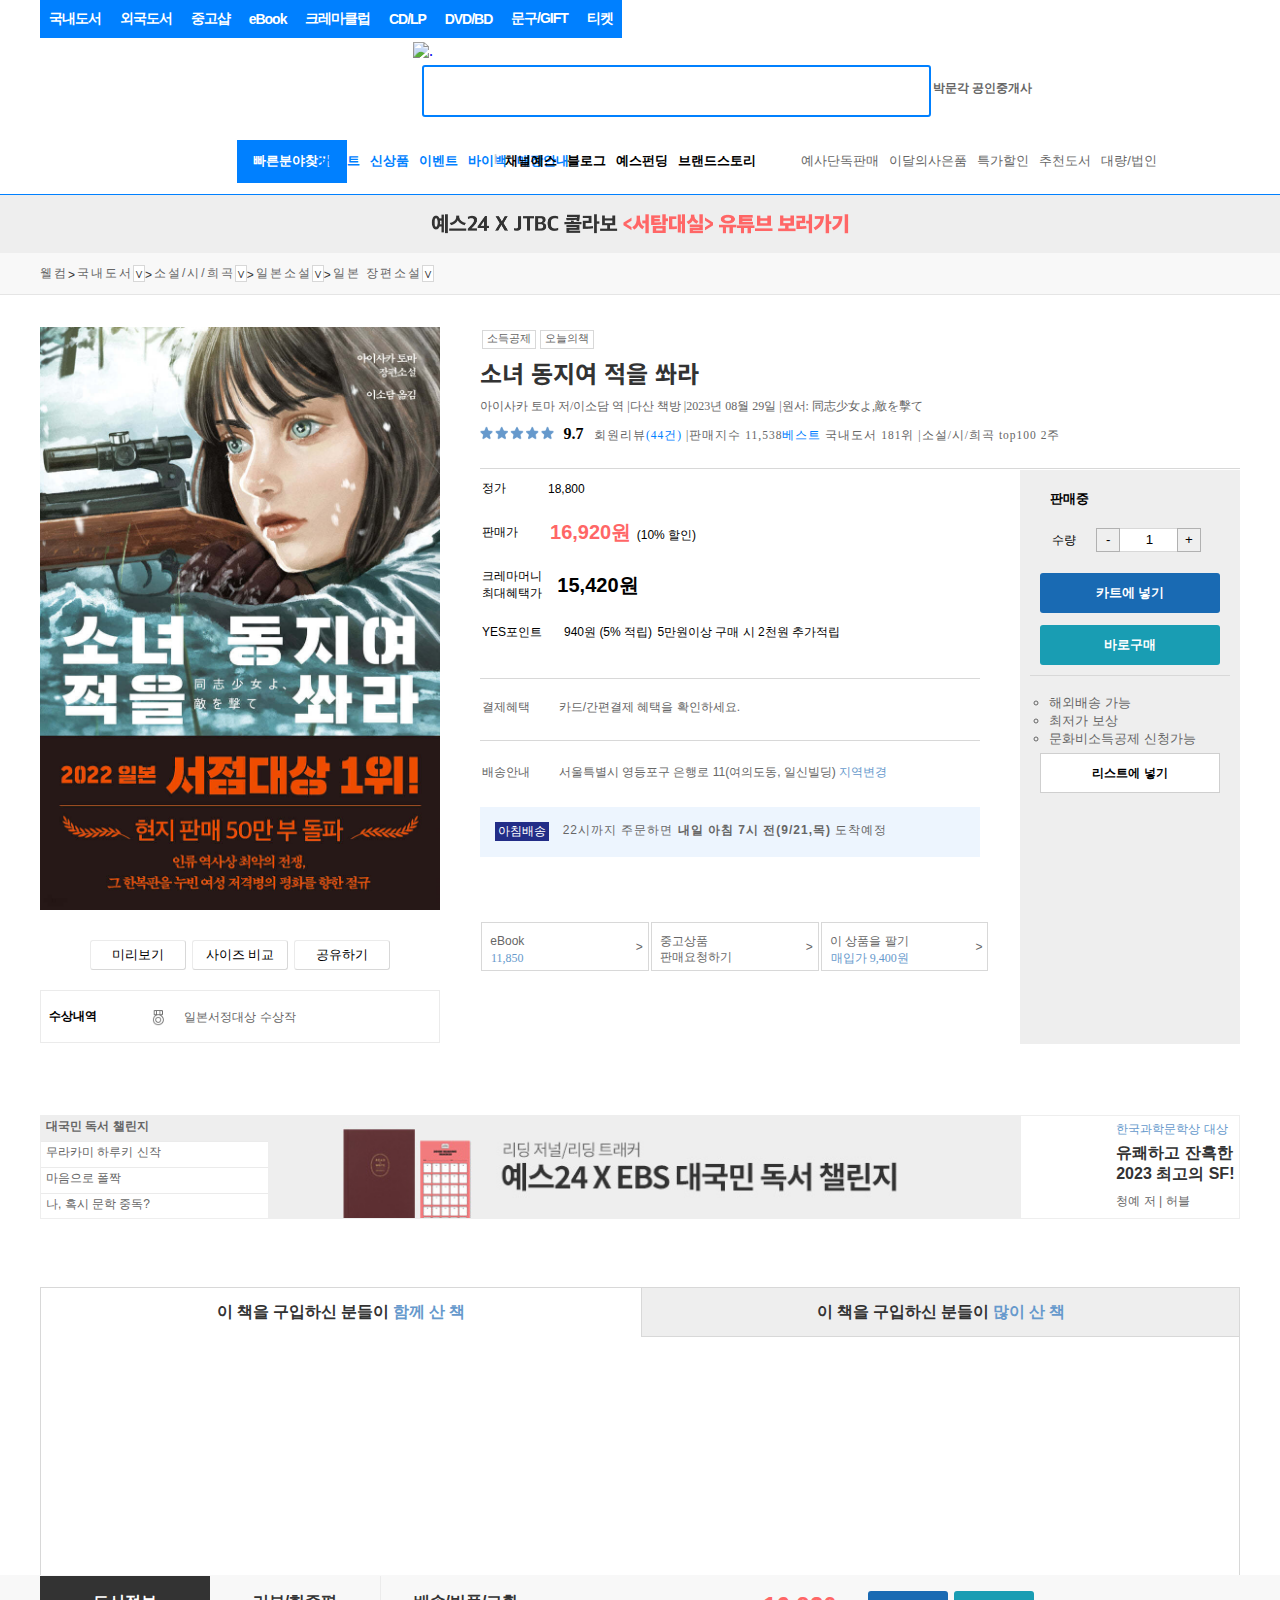
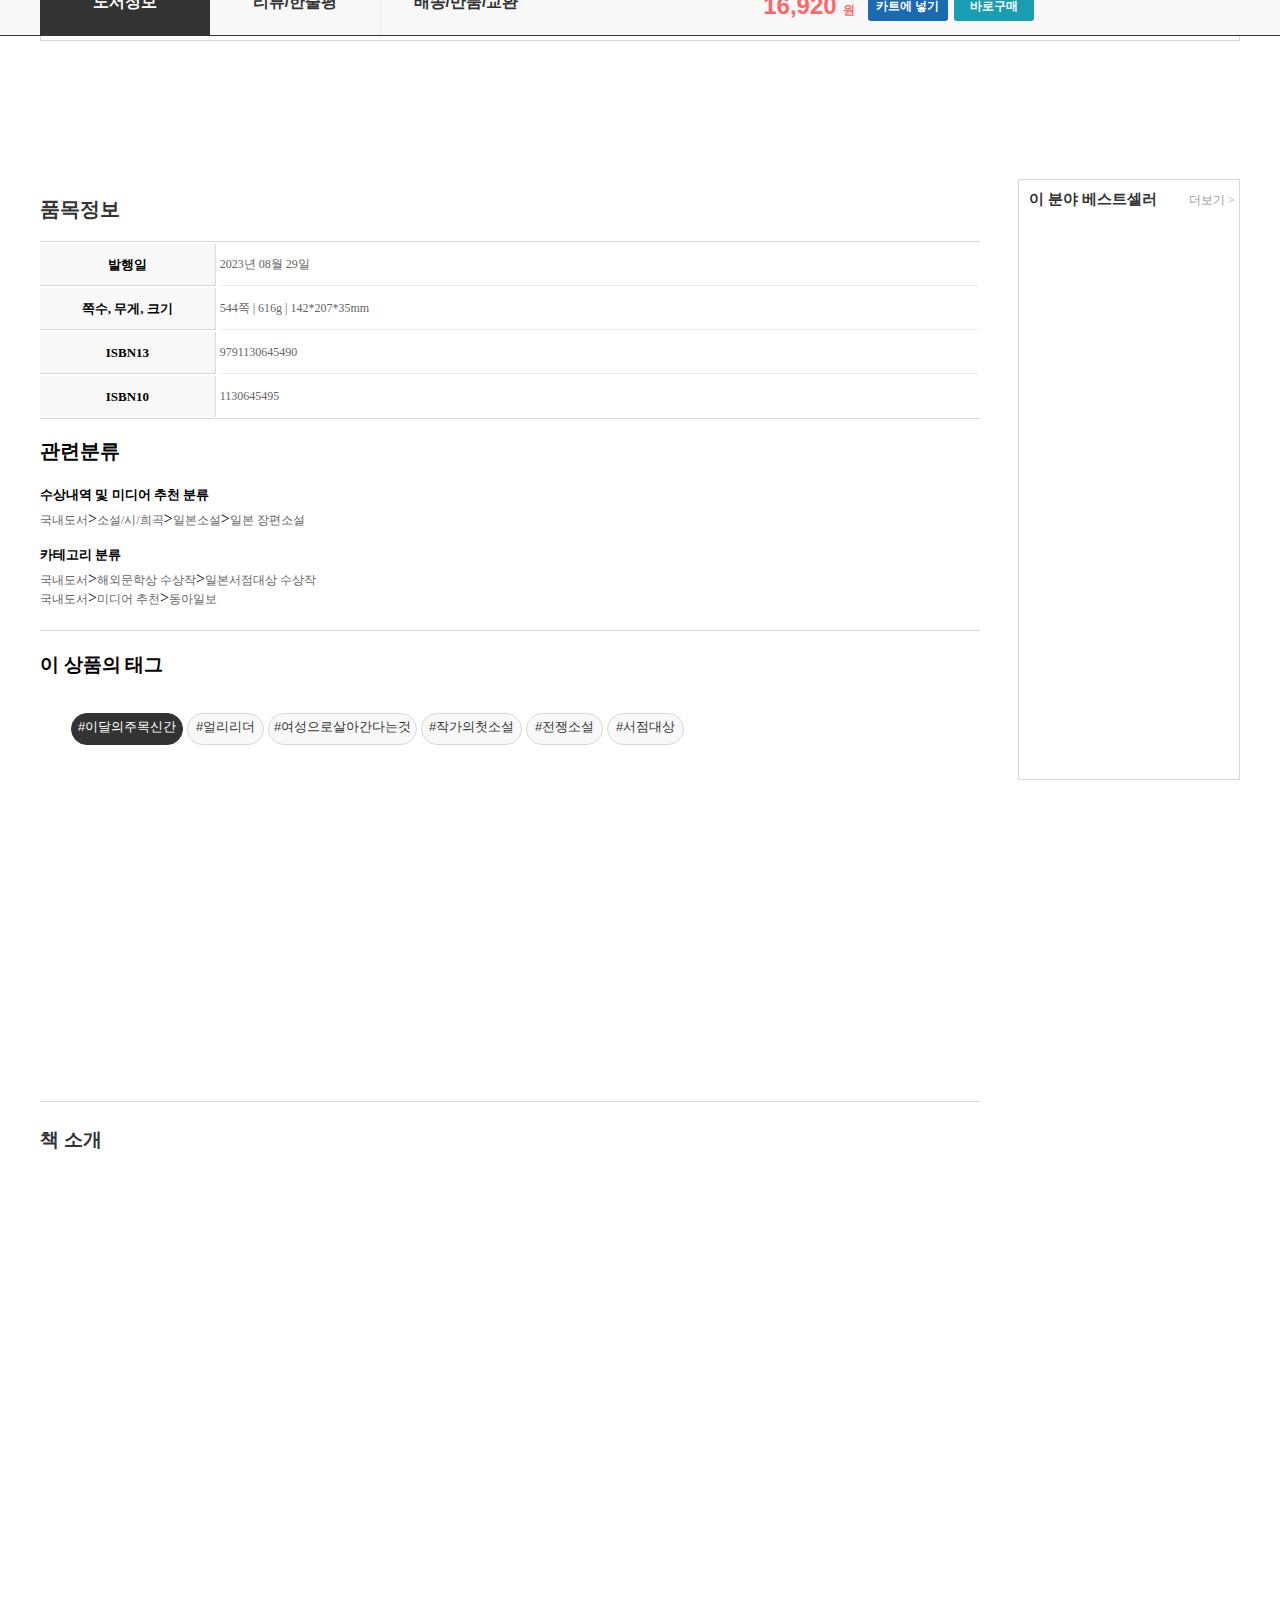
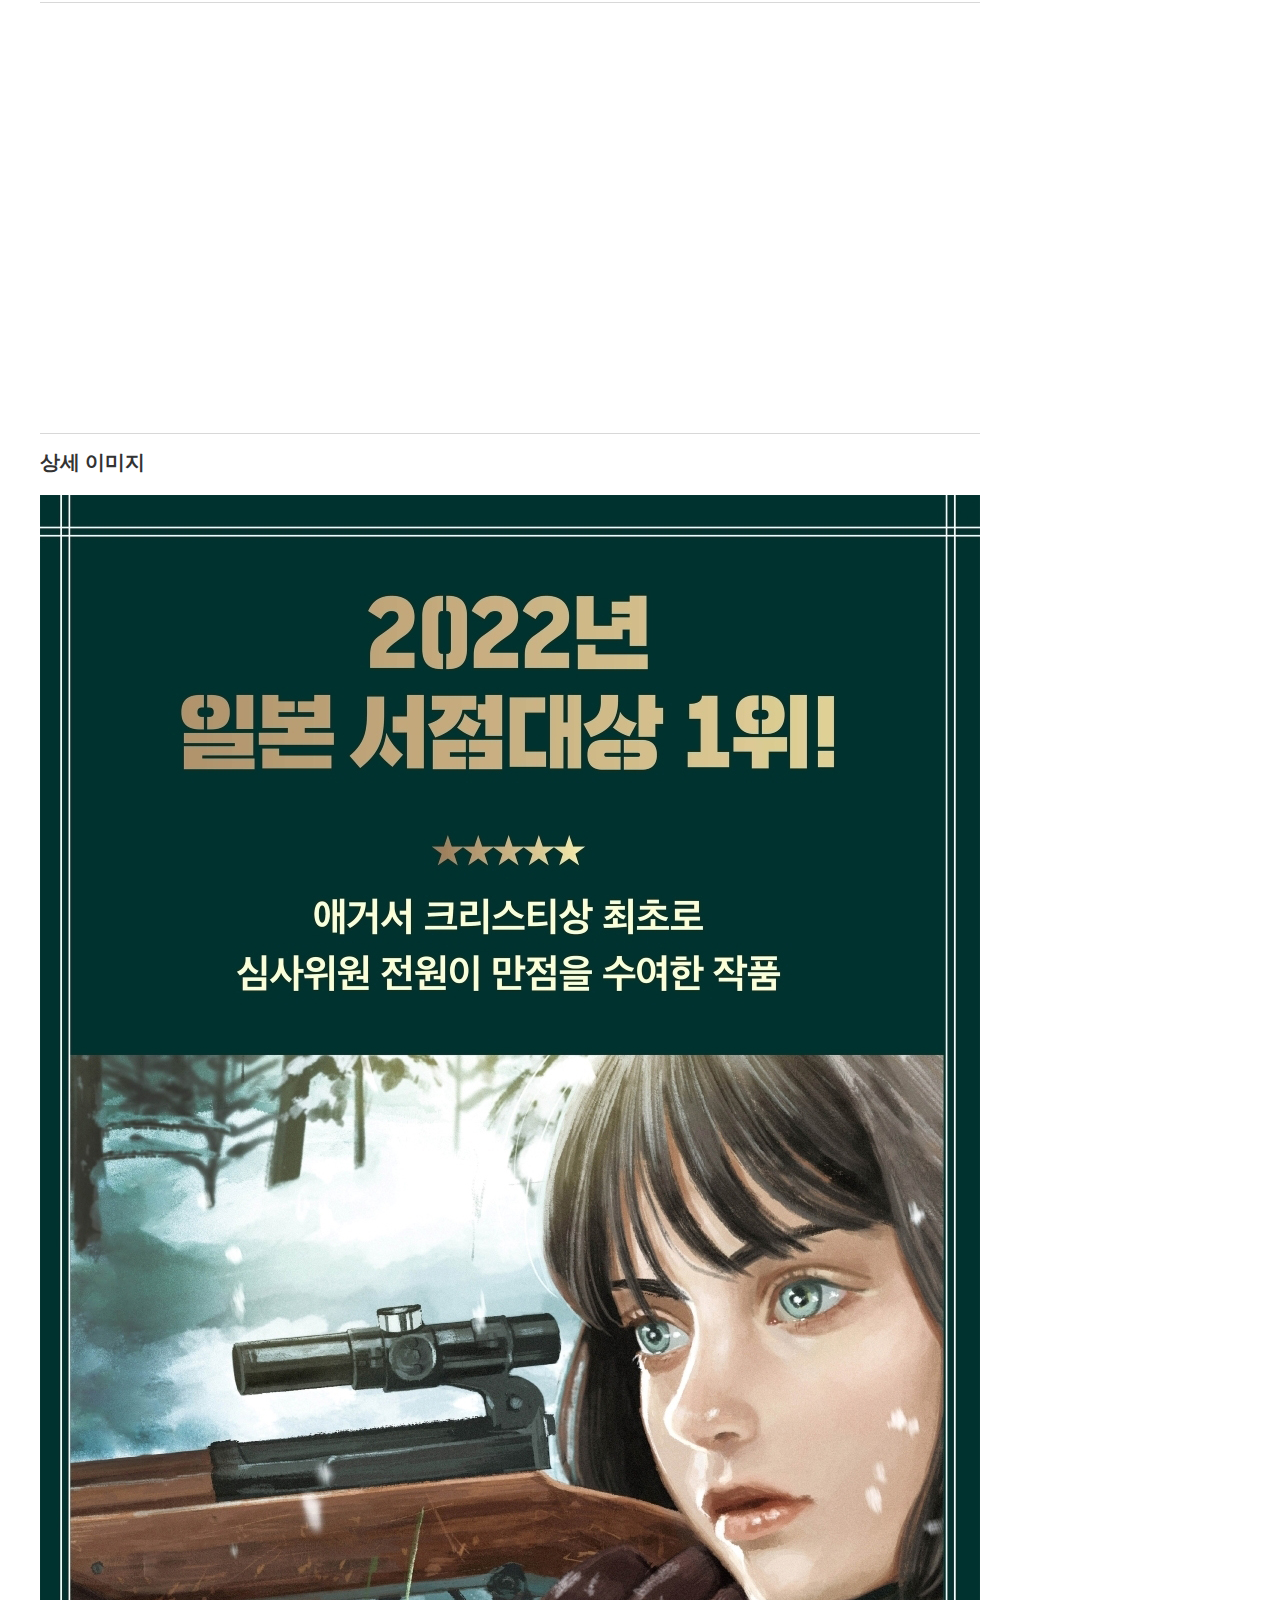
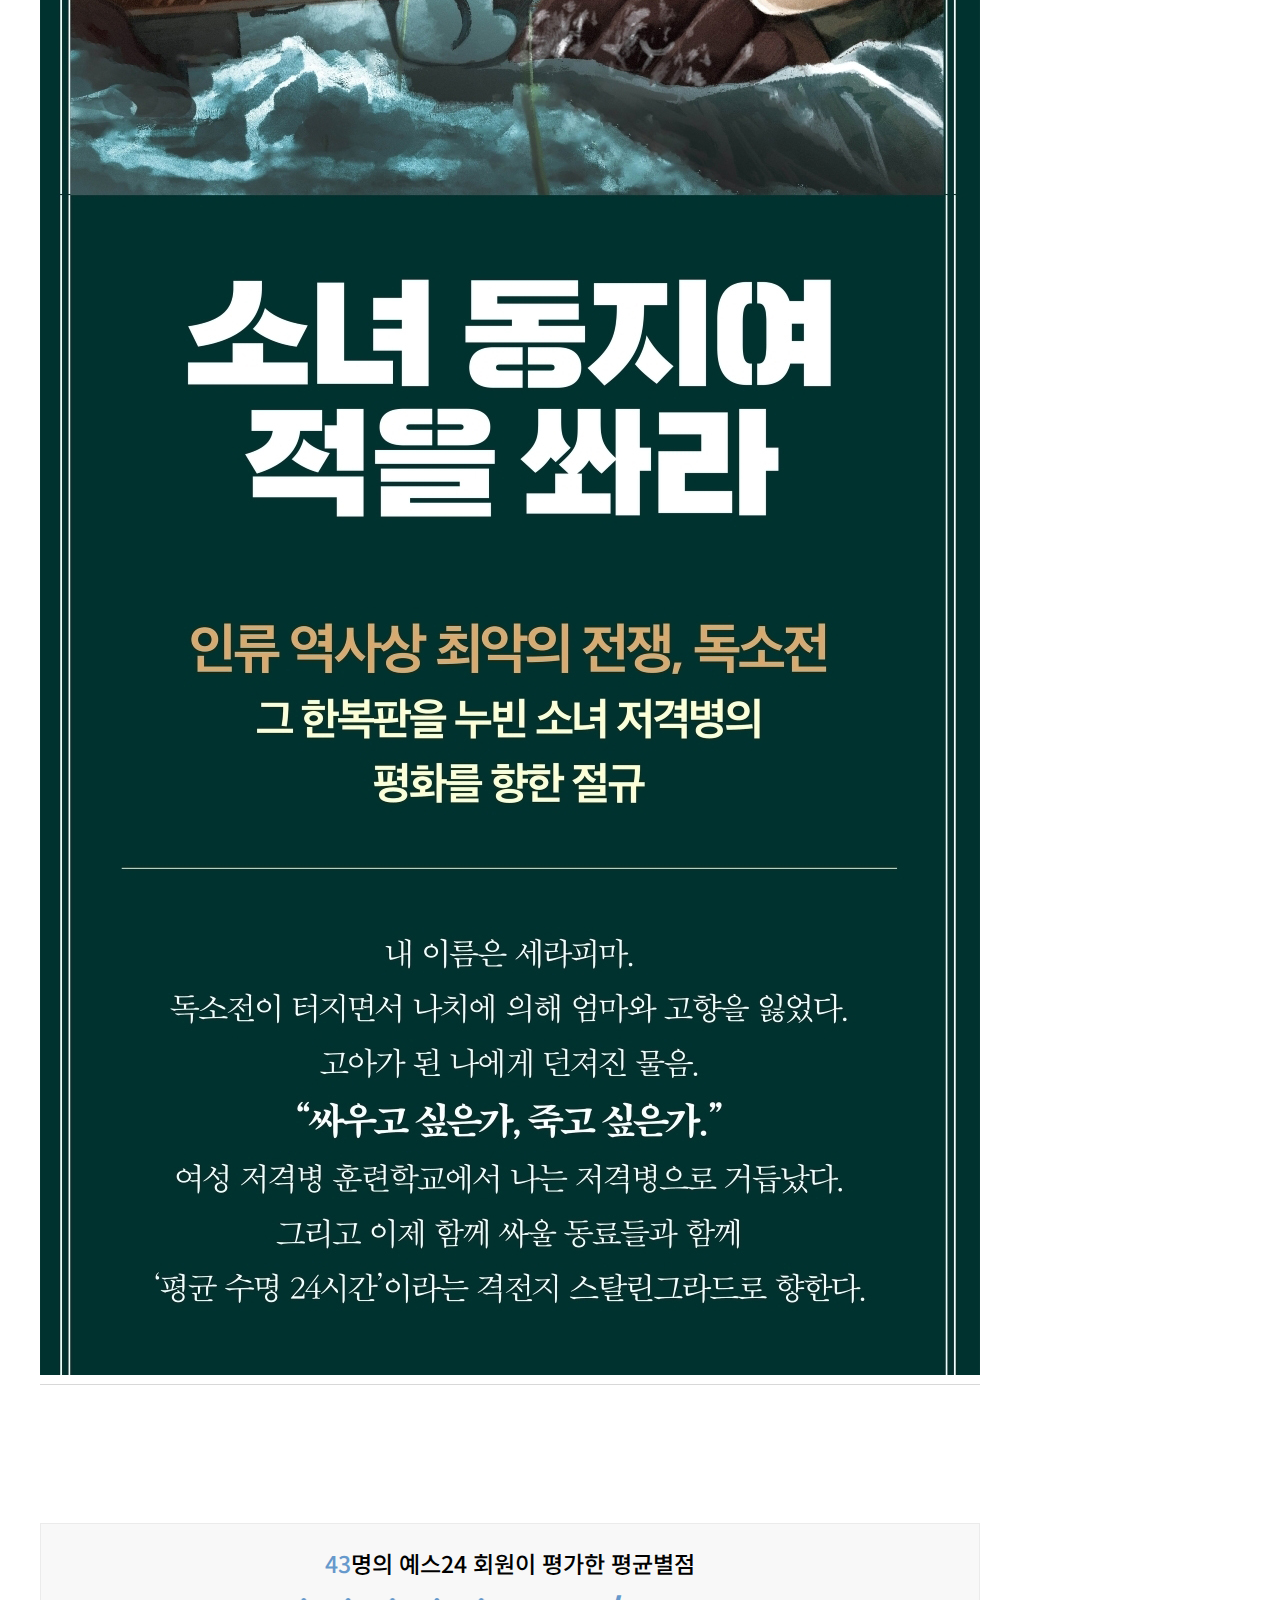
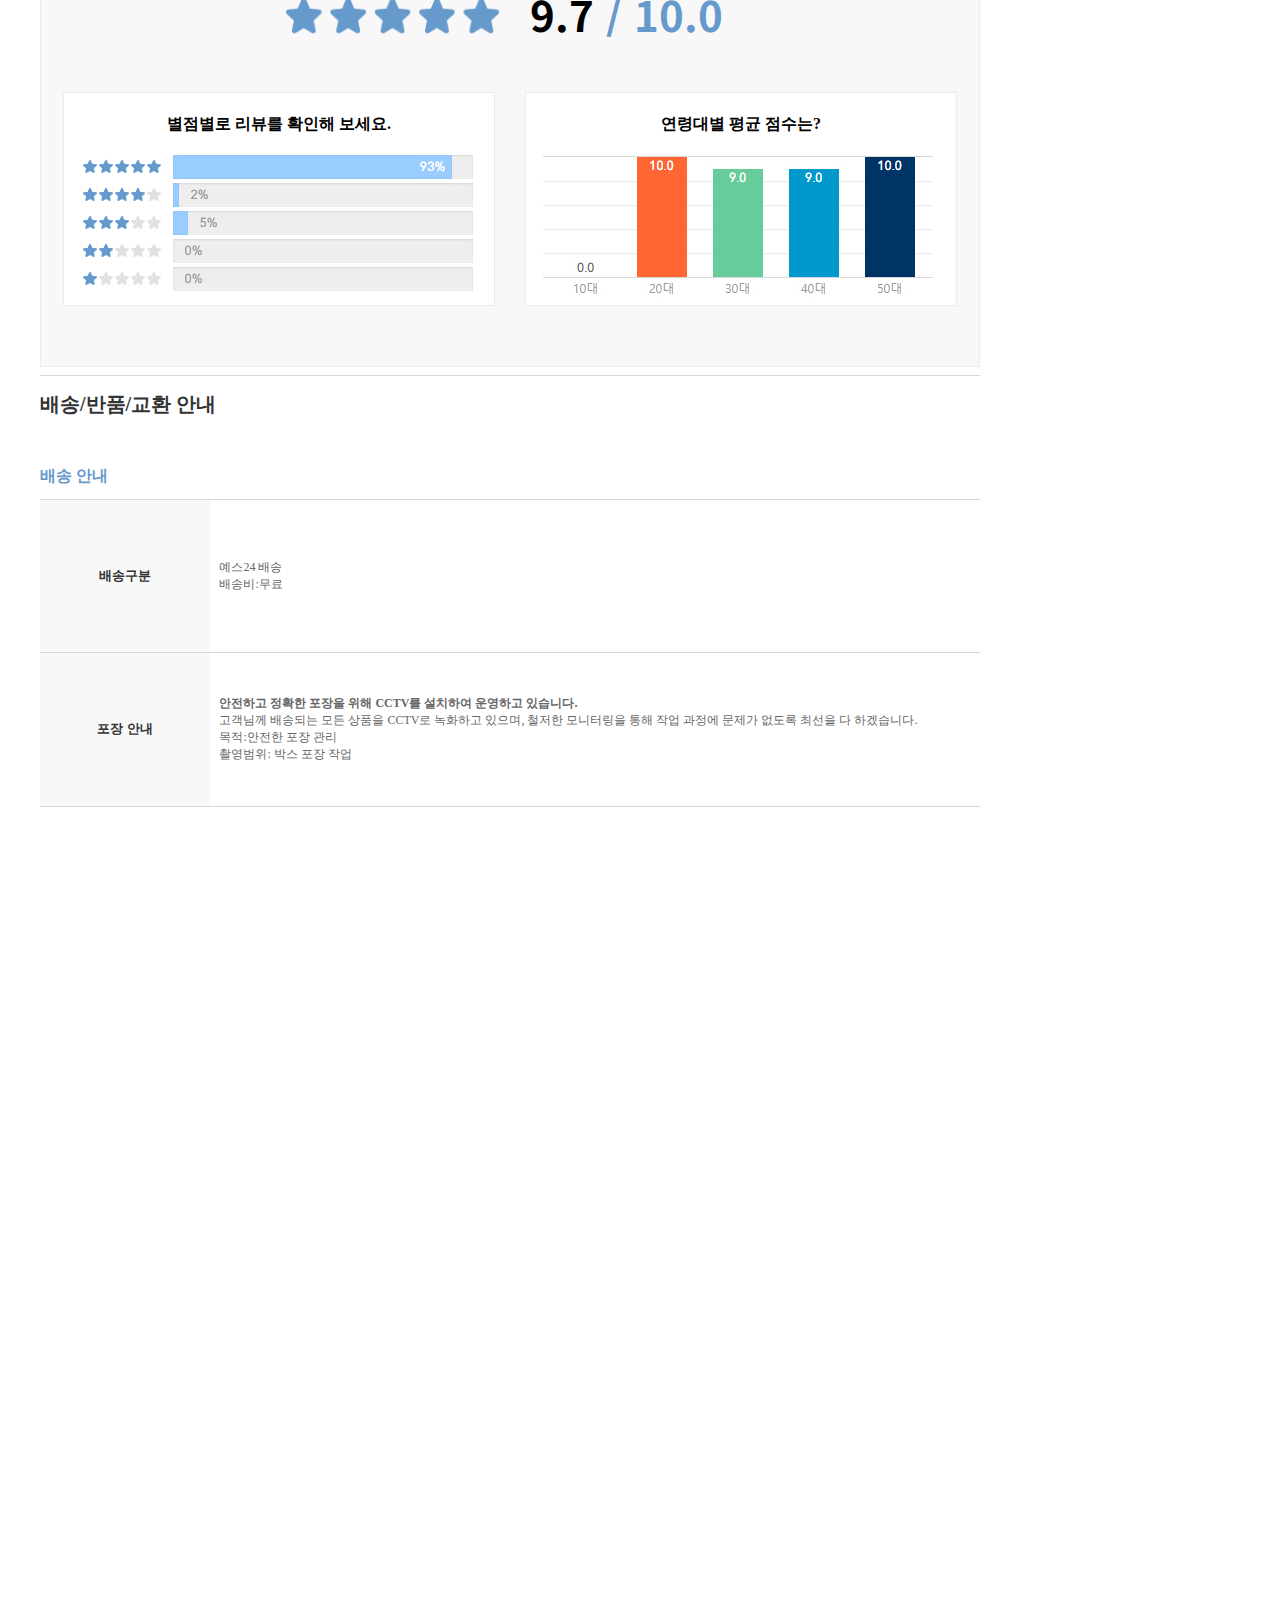
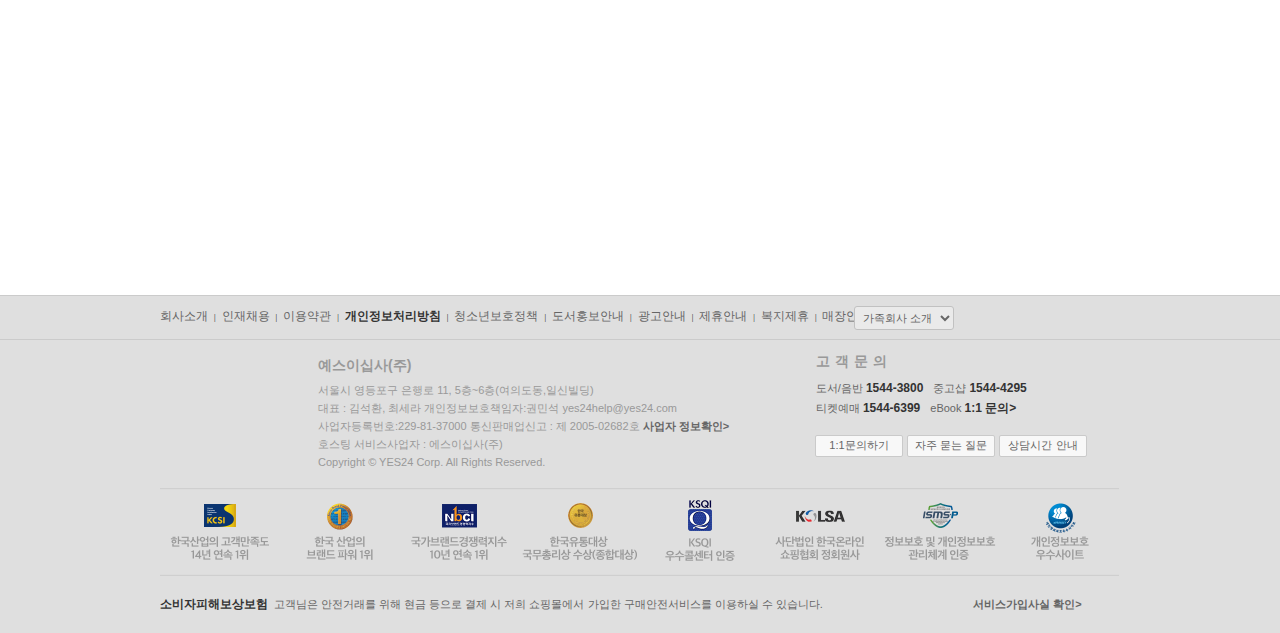
==== commit 4f8fe780: "2023.09.22(6)" ====
--- a/sub/sub.html
+++ b/sub/sub.html
@@ -4,10 +4,10 @@
 <head>
     <meta charset="UTF-8">
     <meta name="viewport" content="width=device-width, initial-scale=1.0">
-    <title>Document</title>
+    <title>YES 24</title>
     <link href="https://fonts.googleapis.com/css2?family=Noto+Sans+KR&display=swap" rel="stylesheet">
     <link rel='stylesheet' href='//cdn.jsdelivr.net/npm/font-kopub@1.0/kopubdotum.min.css'>
-    <link rel="stylesheet" href="/css/sub.css">
+    <link rel="stylesheet" href="/sub/css/sub.css">
 
 
 </head>
@@ -53,29 +53,29 @@
         </div>
 
         <div class="headerbottom">
-            <h2><a href="../index.html">빠른분야찾기</a></h2>
+            <h2><a href="/index.html">빠른분야찾기</a></h2>
             <ul>
-                <li><a href="../index.html">베스트</a></li>
-                <li><a href="../index.html">신상품</a></li>
-                <li><a href="../index.html">이벤트</a></li>
-                <li><a href="../index.html">바이백</a></li>
-                <li><a href="../index.html">매장안내</a></li>
+                <li><a href="">베스트</a></li>
+                <li><a href="/index.html">신상품</a></li>
+                <li><a href="/index.html">이벤트</a></li>
+                <li><a href="/index.html">바이백</a></li>
+                <li><a href="/index.html">매장안내</a></li>
             </ul>
             <h5>|</h5>
 
             <ul class="ultwo">
-                <li><a href="../index.html">채널예스</a></li>
-                <li><a href="../index.html">블로그</a></li>
-                <li><a href="../index.html">예스펀딩</a></li>
-                <li><a href="../index.html">브랜드스토리</a></li>
+                <li><a href="/index.html">채널예스</a></li>
+                <li><a href="/index.html">블로그</a></li>
+                <li><a href="/index.html">예스펀딩</a></li>
+                <li><a href="/index.html">브랜드스토리</a></li>
             </ul>
 
             <ul class="ulthree">
-                <li><a href="../index.html">예사단독판매</a></li>
-                <li><a href="../index.html">이달의사은품</a></li>
-                <li><a href="../index.html">특가할인</a></li>
-                <li><a href="../index.html">추천도서</a></li>
-                <li><a href="../index.html">대량/법인</a></li>
+                <li><a href="/index.html">예사단독판매</a></li>
+                <li><a href="/index.html">이달의사은품</a></li>
+                <li><a href="/index.html">특가할인</a></li>
+                <li><a href="/index.html">추천도서</a></li>
+                <li><a href="/index.html">대량/법인</a></li>
             </ul>
 
         </div>
@@ -389,17 +389,9 @@
 
         <div class="content-3">
             
-            <div class="contbox">
-                <h3>이 분야 베스트셀러 <a href="#"><span>더보기 ></span></a></h3>
-                <div>
-                <div class="contboxbook"></div>
-                <div class="contboxbook"></div>
-                <div class="contboxbook"></div>
-                <div class="contboxbook"></div>
-                <div class="contboxbook"></div>
-                </div>
-            </div>
-
+           
+            
+            <div class="all">
             <div class="one">
                 <table>
                     <caption><a href="#">품목정보</a></caption>
@@ -555,10 +547,21 @@
 
                 </div>
             </div>
+</div>
+            <div class="contbox">
+            <h3>이 분야 베스트셀러 <a href="#"><span>더보기 ></span></a></h3>
+            <div>
+            <div class="contboxbook"></div>
+            <div class="contboxbook"></div>
+            <div class="contboxbook"></div>
+            <div class="contboxbook"></div>
+            <div class="contboxbook"></div>
+            </div>
+        </div>
             
         </div>
 
-
+        
 
 
 
--- a/sub/css/sub.css
+++ b/sub/css/sub.css
@@ -0,0 +1,1856 @@
+@charset "UTF-8";
+@import url(http://fonts.googleapis.com/earlyaccess/notosanskr.css);
+* {
+  margin: 0;
+  padding: 0;
+}
+
+ol, ul, li {
+  list-style: none;
+}
+
+a {
+  text-decoration: none;
+}
+
+header {
+  width: 100%;
+  height: 194px;
+  background: url(../img/headerbackground.png);
+  background-repeat: repeat-x;
+  border-bottom: 1px solid #0080ff;
+  display: flex;
+  justify-content: center;
+}
+header .headertop {
+  width: 1200px;
+  height: 191px;
+  display: flex;
+  justify-content: space-between;
+}
+header .headertop .headertop-l ul {
+  width: 582px;
+  height: 38px;
+  background-color: #0080ff;
+  display: flex;
+  align-items: center;
+  justify-content: space-around;
+  font-family: "맑은 고딕", "Malgun Gothic", Helvetica, AppleSDGothicNeo, sans-serif;
+  font-size: 14px;
+  font-weight: bold;
+  font-weight: bold;
+}
+header .headertop .headertop-l ul li a {
+  color: #fff;
+  font-size: 14px;
+  letter-spacing: -1px;
+}
+header .headertop .headertop-r ul {
+  width: 280px;
+  height: 32px;
+  margin-top: 2px;
+  display: flex;
+  justify-content: space-between;
+  font-family: "돋움", Dotum, Helvetica, AppleSDGothicNeo, sans-serif;
+  align-items: center;
+}
+header .headertop .headertop-r ul li a {
+  color: #fff;
+  font-size: 11px;
+}
+header .headerbottom h2 {
+  width: 110px;
+  height: 43px;
+  background-color: #0080ff;
+  position: absolute;
+  top: 15.6%;
+  left: 18.5%;
+  font-size: 13px;
+  font-family: "맑은 고딕", "Malgun Gothic", "Apple SD Gothic Neo", AppleGothic, "돋움", Dotum, "굴림", Gulim, Helvetica, sans-serif;
+  text-align: center;
+}
+header .headerbottom h2 a {
+  position: relative;
+  top: 12px;
+  color: white;
+}
+header .headerbottom ul {
+  display: flex;
+  position: absolute;
+  top: 16.9%;
+  left: 24.7%;
+  font-size: 13px;
+  font-family: "맑은 고딕", "Malgun Gothic", "Apple SD Gothic Neo", AppleGothic, "돋움", Dotum, "굴림", Gulim, Helvetica, sans-serif;
+  text-align: center;
+}
+header .headerbottom ul li a {
+  color: #0080ff;
+  margin: 0px 5px;
+  font-weight: bold;
+}
+header .headerbottom h5 {
+  position: absolute;
+  top: 16.9%;
+  left: 38.6%;
+  font-size: 11px;
+  font-family: "맑은 고딕", "Malgun Gothic", "Apple SD Gothic Neo", AppleGothic, "돋움", Dotum, "굴림", Gulim, Helvetica, sans-serif;
+  text-align: center;
+  color: #ccc;
+}
+header .headerbottom .ultwo {
+  display: flex;
+  position: absolute;
+  top: 16.9%;
+  left: 39.1%;
+  font-size: 13px;
+  font-family: "맑은 고딕", "Malgun Gothic", "Apple SD Gothic Neo", AppleGothic, "돋움", Dotum, "굴림", Gulim, Helvetica, sans-serif;
+  text-align: center;
+}
+header .headerbottom .ultwo li a {
+  color: #000;
+  margin: 0px 5px;
+}
+header .headerbottom .ulthree {
+  display: flex;
+  position: absolute;
+  top: 16.9%;
+  left: 62.2%;
+  font-size: 13px;
+  font-family: "맑은 고딕", "Malgun Gothic", "Apple SD Gothic Neo", AppleGothic, "돋움", Dotum, "굴림", Gulim, Helvetica, sans-serif;
+  text-align: center;
+}
+header .headerbottom .ulthree li a {
+  color: #666;
+  font-weight: lighter;
+  margin: 0px 5px;
+}
+header .logo {
+  width: 265px;
+  height: 103px;
+  position: relative;
+  top: 0;
+  left: 0;
+  position: absolute;
+  top: 4.2%;
+  left: 18.8%;
+  display: flex;
+  justify-content: center;
+  cursor: pointer;
+}
+header .logo a {
+  width: 265px;
+  height: 103px;
+  position: relative;
+  top: 0;
+  left: 0;
+  position: absolute;
+  top: 4.2%;
+  left: 18.8%;
+  display: flex;
+  justify-content: center;
+  cursor: pointer;
+}
+header .search {
+  width: 505px;
+  height: 48px;
+  position: absolute;
+  top: 7.2%;
+  left: 33%;
+  border: 2px solid #0080ff;
+  border-radius: 3px;
+  overflow: hidden;
+}
+header .search input {
+  width: 430px;
+  height: 48px;
+  border: none;
+  margin: 0 0 0 17px;
+  font-size: 18px;
+  color: #000;
+  font-family: "맑은 고딕", "Malgun Gothic", "Apple SD Gothic Neo", AppleGothic, "돋움", Dotum, "굴림", Gulim, Helvetica, sans-serif;
+  font-weight: bold;
+}
+header .search input:focus {
+  outline: none;
+}
+header .search button {
+  width: 60px;
+  height: 48px;
+  background: url(https://image.yes24.com/sysimage/renew/gnb/gnbN4.png?ver=161201b);
+  background-repeat: no-repeat;
+  border: none;
+  position: absolute;
+  cursor: pointer;
+}
+header .headerslide {
+  width: 180px;
+  height: 112px;
+  position: absolute;
+  top: 3.9%;
+  right: 18.7%;
+  overflow: hidden;
+}
+header .headerslide span {
+  position: absolute;
+  font-family: "맑은 고딕", "Malgun Gothic", "Apple SD Gothic Neo", AppleGothic, "돋움", Dotum, "굴림", Gulim, Helvetica, sans-serif;
+  font-size: 12px;
+  color: #666;
+  font-weight: bold;
+  left: 40%;
+  top: 40%;
+}
+header .headerslide img {
+  width: 60px;
+  height: 85px;
+  position: absolute;
+  top: 10%;
+}
+
+footer {
+  width: 100%;
+  height: 337px;
+  background-color: #dfdfdf;
+  border-top: solid 1px #cbcbcb;
+  overflow: hidden;
+}
+footer .footerwrap {
+  width: 100%;
+  margin: 0 auto;
+  height: 43px;
+  align-items: center;
+  border-bottom: solid 1px #cbcbcb;
+}
+footer .footerwrap select {
+  width: 100px;
+  height: 24px;
+  font-size: 11px;
+  font-family: "맑은 고딕", "Malgun Gothic", "Apple SD Gothic Neo", AppleGothic, "돋움", Dotum, "굴림", Gulim, Helvetica, sans-serif;
+  text-align: center;
+  background-color: #eaeaea;
+  border: 1px solid #c1c1c1;
+  background-color: #eaeaea;
+  background-repeat: no-repeat;
+  background-position: 100% center;
+  position: absolute;
+  top: 23%;
+  right: 25.5%;
+  color: #666;
+  border-radius: 3px;
+}
+footer .footerwrap select:focus {
+  border: 1px solid #c1c1c1;
+  outline: none;
+}
+footer .ulli {
+  width: 960px;
+  height: 43px;
+  position: relative;
+  margin: 0 auto;
+}
+footer .ulli ul {
+  display: flex;
+}
+footer .ulli li {
+  margin-top: 10px;
+}
+footer .ulli li span {
+  font-size: 8px;
+  margin: 0 6px;
+}
+footer .ulli a {
+  font-family: "맑은 고딕", "Malgun Gothic", "Apple SD Gothic Neo", AppleGothic, "돋움", Dotum, "굴림", Gulim, Helvetica, sans-serif;
+  font-size: 12px;
+  color: #666;
+}
+footer .ulli a b {
+  color: #333;
+}
+footer .ulli a:hover {
+  text-decoration: underline;
+}
+footer .ulli:nth-of-type(2) {
+  width: 50px;
+  position: absolute;
+  top: -1%;
+  right: 27%;
+}
+footer .ulli:nth-of-type(2) ul li a img {
+  position: relative;
+  left: -132px;
+  margin: 0 -3px;
+}
+footer .footerline {
+  width: 100%;
+  height: 43px;
+  background-color: #dfdfdf;
+  position: relative;
+}
+footer .footerline .footer-2 {
+  width: 960px;
+  height: 148px;
+  margin: 0 auto;
+  position: relative;
+  top: 3%;
+}
+footer .footerline .footer-2 .footertexttwo {
+  position: absolute;
+  width: 400px;
+  position: absolute;
+  right: -10%;
+  top: 13%;
+}
+footer .footerline .footer-2 .footertexttwo .buttonbox {
+  position: absolute;
+  top: 75px;
+  left: -1px;
+}
+footer .footerline .footer-2 .footertexttwo h4 {
+  letter-spacing: 5px;
+}
+footer .footerline .footer-2 .footertexttwo ul {
+  display: flex;
+}
+footer .footerline .footer-2 .footertexttwo li {
+  color: #666;
+  line-height: 20px;
+  margin: 0 5px;
+  position: relative;
+  right: 1.3%;
+}
+footer .footerline .footer-2 .footertexttwo span {
+  font-size: 12px;
+  color: #333;
+  font-weight: bold;
+}
+footer .footerline .footer-2 .footertexttwo span:hover {
+  text-decoration: underline;
+}
+footer .footerline .footer-2 .footertexttwo button {
+  width: 88px;
+  height: 22px;
+  font-size: 11px;
+  color: #666;
+  background-color: #f8f8f8;
+  border-radius: 2px;
+  border: 1px solid #cacaca;
+  cursor: pointer;
+}
+footer .footerline .footer-2 .footertexttwo button:hover {
+  background-color: #d8d8d8;
+}
+footer .footerline .footer-2 .footertext {
+  width: 418px;
+  position: absolute;
+  top: 23px;
+  left: 158px;
+  line-height: 18px;
+}
+footer .footerline .footer-2 img {
+  position: absolute;
+  top: 5%;
+}
+footer .footerline .footer-2 h4 {
+  font-family: "맑은 고딕", "Malgun Gothic", "Apple SD Gothic Neo", AppleGothic, "돋움", Dotum, "굴림", Gulim, Helvetica, sans-serif;
+  color: #999;
+  position: relative;
+  top: -7px;
+  font-size: 14px;
+  font-weight: bold;
+}
+footer .footerline .footer-2 ul {
+  font-family: "맑은 고딕", "Malgun Gothic", "Apple SD Gothic Neo", AppleGothic, "돋움", Dotum, "굴림", Gulim, Helvetica, sans-serif;
+  font-size: 11px;
+  color: #999;
+}
+footer .footerline .footer-2 ul span a {
+  color: #666;
+  font-weight: bold;
+}
+footer .footerline .footer-2 a:hover {
+  text-decoration: underline;
+}
+footer .footerline .footer-3 {
+  width: 960px;
+  height: 88px;
+  margin: 0 auto;
+  position: relative;
+  top: 3%;
+  background: url(/img/footerlogo.png);
+  background-repeat: no-repeat;
+  background-size: contain;
+}
+footer .footerline .footer-4 {
+  width: 960px;
+  height: 57px;
+  margin: 0 auto;
+  position: relative;
+  top: 3%;
+  display: flex;
+  align-items: center;
+}
+footer .footerline .footer-4 h6 {
+  font-family: "맑은 고딕", "Malgun Gothic", "Apple SD Gothic Neo", AppleGothic, "돋움", Dotum, "굴림", Gulim, Helvetica, sans-serif;
+  font-size: 12px;
+  color: #333;
+}
+footer .footerline .footer-4 p {
+  font-family: "맑은 고딕", "Malgun Gothic", "Apple SD Gothic Neo", AppleGothic, "돋움", Dotum, "굴림", Gulim, Helvetica, sans-serif;
+  font-size: 11px;
+  color: #666;
+  margin: 0 6px;
+}
+footer .footerline .footer-4 span a {
+  font-family: "맑은 고딕", "Malgun Gothic", "Apple SD Gothic Neo", AppleGothic, "돋움", Dotum, "굴림", Gulim, Helvetica, sans-serif;
+  font-size: 11px;
+  position: absolute;
+  top: 36%;
+  right: 4%;
+  color: #666;
+  font-weight: bold;
+}
+footer .footerline .footer-4 span a:hover {
+  text-decoration: underline;
+}
+
+.headerbg {
+  width: 100%;
+  height: 58px;
+  background-color: #eee;
+}
+.headerbg .div-one {
+  width: 1200px;
+  height: 58px;
+  margin: 0 auto;
+  overflow: hidden;
+  display: flex;
+  align-items: center;
+  justify-content: center;
+}
+.headerbg .div-one img {
+  width: 80%;
+}
+
+.headeroption {
+  width: 100%;
+  height: 41px;
+  background-color: #f8f8f8;
+  border-bottom: 1px solid #e5e5e5;
+}
+.headeroption .div-two {
+  width: 1200px;
+  height: 41px;
+  margin: 0 auto;
+}
+.headeroption .div-two ul {
+  width: 1200px;
+  height: 41px;
+  display: flex;
+  align-items: center;
+  margin: 0px;
+  letter-spacing: 2px;
+}
+.headeroption .div-two ul li:nth-of-type(3) span {
+  width: 10px;
+  height: 15px;
+  background-color: #fff;
+  border: 1px solid #d8d8d8;
+  cursor: pointer;
+}
+.headeroption .div-two ul li:nth-of-type(5) span {
+  width: 10px;
+  height: 15px;
+  background-color: #fff;
+  border: 1px solid #d8d8d8;
+  cursor: pointer;
+}
+.headeroption .div-two ul li:nth-of-type(7) span {
+  width: 10px;
+  height: 15px;
+  background-color: #fff;
+  border: 1px solid #d8d8d8;
+  cursor: pointer;
+}
+.headeroption .div-two ul li:nth-of-type(9) span {
+  width: 10px;
+  height: 15px;
+  background-color: #fff;
+  border: 1px solid #d8d8d8;
+  cursor: pointer;
+}
+.headeroption .div-two ul li span {
+  font-family: "맑은 고딕", "Malgun Gothic", "Apple SD Gothic Neo", AppleGothic, "돋움", Dotum, "굴림", Gulim, Helvetica, sans-serif;
+  font-size: 12px;
+  color: #333;
+}
+.headeroption .div-two ul li a {
+  color: #666;
+  font-family: "맑은 고딕", "Malgun Gothic", "Apple SD Gothic Neo", AppleGothic, "돋움", Dotum, "굴림", Gulim, Helvetica, sans-serif;
+  font-size: 12px;
+  display: flex;
+  align-items: center;
+  justify-content: center;
+}
+.headeroption .div-two ul li a button {
+  width: 17px;
+  height: 17px;
+  text-align: center;
+  font-size: 10px;
+  background-color: #ebebeb;
+  border: 1px solid #d1d1d1;
+}
+
+.line {
+  width: 100%;
+  height: 60px;
+  background-color: #f8f8f8;
+  border-bottom: 1px solid #333;
+  position: absolute;
+  top: 175%;
+  z-index: 1;
+  overflow: hidden;
+}
+.line .li {
+  width: 1200px;
+  height: 60px;
+  margin: 0 auto;
+  overflow: hidden;
+}
+.line .li .price {
+  width: 280px;
+  height: 50px;
+  position: absolute;
+  right: 18.5%;
+  top: 10%;
+  display: flex;
+  justify-content: center;
+  align-items: center;
+}
+.line .li .price h2 {
+  position: absolute;
+  left: 0;
+  font-family: "맑은 고딕", "Malgun Gothic", "Apple SD Gothic Neo", AppleGothic, "돋움", Dotum, "굴림", Gulim, Helvetica, sans-serif;
+  color: #ff6666;
+}
+.line .li .price h2 span {
+  font-size: 12px;
+}
+.line .li .price button {
+  width: 80px;
+  height: 30px;
+  border: none;
+  border-radius: 3px;
+  margin: 0 3px;
+  background-color: #196ab3;
+  color: #fff;
+  font-size: 12px;
+  font-weight: bold;
+  font-family: "맑은 고딕", "Malgun Gothic", "Apple SD Gothic Neo", AppleGothic, "돋움", Dotum, "굴림", Gulim, Helvetica, sans-serif;
+  position: relative;
+  left: 17%;
+  cursor: pointer;
+}
+.line .li .price button:nth-of-type(2) {
+  background-color: #199db3;
+}
+.line .li ul {
+  display: flex;
+  overflow: hidden;
+  position: absolute;
+  top: 1%;
+}
+.line .li ul li {
+  width: 170px;
+  height: 59px;
+  background-color: #333;
+}
+.line .li ul li:nth-of-type(2) {
+  background-color: #f8f8f8;
+  border-right: 1px solid #ebebeb;
+}
+.line .li ul li:nth-of-type(3) {
+  background-color: #f8f8f8;
+}
+.line .li ul li a .fristh4 {
+  color: #fff;
+}
+.line .li ul li a h4 {
+  text-align: center;
+  position: relative;
+  top: 28%;
+  color: #333;
+  font-family: "맑은 고딕", "Malgun Gothic", "Apple SD Gothic Neo", AppleGothic, "돋움", Dotum, "굴림", Gulim, Helvetica, sans-serif;
+}
+
+.content {
+  width: 1200px;
+  height: 8000px;
+  background-color: #ffffff;
+  margin: 0 auto;
+  position: relative;
+  top: 15%;
+  overflow: hidden;
+}
+.content .content-0 {
+  width: 1200px;
+  height: 820px;
+  position: relative;
+  top: 0.4%;
+}
+.content .content-0 .content-01 {
+  width: 400px;
+  height: 716.22px;
+  position: absolute;
+}
+.content .content-0 .content-01 .content-book {
+  width: 400px;
+  height: 583.22px;
+  background-color: red;
+}
+.content .content-0 .content-01 .content-book img {
+  width: 100%;
+  height: 100%;
+}
+.content .content-0 .content-01 div ul {
+  display: flex;
+  justify-content: center;
+  text-align: center;
+}
+.content .content-0 .content-01 div ul button {
+  width: 96px;
+  height: 30px;
+  margin: 0 3px;
+  position: relative;
+  top: 30px;
+  border: solid 1px #ebebeb;
+  border-bottom-color: #d8d8d8;
+  border-right-color: #d8d8d8;
+  border-radius: 3px;
+  background-color: #fff;
+}
+.content .content-0 .content-01 .div-2 {
+  width: 398px;
+  height: 51px;
+  border: solid 1px #ebebeb;
+  position: absolute;
+  top: 92.5%;
+  display: flex;
+  justify-content: center;
+  align-items: center;
+}
+.content .content-0 .content-01 .div-2 dt {
+  position: absolute;
+  left: 2%;
+  font-family: "맑은 고딕", "Malgun Gothic", "Apple SD Gothic Neo", AppleGothic, "돋움", Dotum, "굴림", Gulim, Helvetica, sans-serif;
+  font-size: 12px;
+  font-weight: bold;
+  top: 35%;
+}
+.content .content-0 .content-01 .div-2 dd ul {
+  display: flex;
+  justify-content: center;
+}
+.content .content-0 .content-01 .div-2 dd ul li em {
+  background: url(/sub/img/bgDetail.png);
+  width: 15px;
+  height: 20px;
+  position: absolute;
+  left: 28%;
+  top: 30%;
+  background-size: cover;
+}
+.content .content-0 .content-01 .div-2 dd ul li a {
+  color: #666;
+  font-size: 12px;
+  font-family: "맑은 고딕", "Malgun Gothic", "Apple SD Gothic Neo", AppleGothic, "돋움", Dotum, "굴림", Gulim, Helvetica, sans-serif;
+}
+.content .content-0 .content-02 {
+  width: 760px;
+  height: 873.03px;
+  position: absolute;
+  right: 0;
+  overflow: hidden;
+}
+.content .content-0 .content-02 .content-002 {
+  width: 760px;
+  height: 141px;
+  position: absolute;
+  border-bottom: 1px solid #d8d8d8;
+  display: flex;
+  justify-content: flex-start;
+}
+.content .content-0 .content-02 .content-002 .boxone {
+  width: 500px;
+  height: 730px;
+  position: absolute;
+  top: 102%;
+}
+.content .content-0 .content-02 .content-002 .boxone .bottomend {
+  width: 500px;
+  height: 100px;
+  border: none;
+  border-radius: 0;
+  margin: 0;
+  position: absolute;
+  top: 55%;
+}
+.content .content-0 .content-02 .content-002 .boxone .bottomend ul li {
+  width: 165.83px;
+  height: 47px;
+  line-height: 16px;
+  border: 1px solid #d8d8d8;
+  margin: 0 1px;
+  display: flex;
+  justify-content: flex-start;
+  align-items: center;
+  font-size: 12px;
+  font-family: "맑은 고딕", "Malgun Gothic", "Apple SD Gothic Neo", AppleGothic, "돋움", Dotum, "굴림", Gulim, Helvetica, sans-serif;
+  position: relative;
+}
+.content .content-0 .content-02 .content-002 .boxone .bottomend ul li p {
+  color: #666;
+  position: absolute;
+  left: 5%;
+}
+.content .content-0 .content-02 .content-002 .boxone .bottomend ul li a {
+  color: #6699cc;
+  position: absolute;
+  line-height: 35px;
+}
+.content .content-0 .content-02 .content-002 .boxone .bottomend ul li em {
+  position: absolute;
+  right: 3%;
+  font-size: 12px;
+  font-style: normal;
+  cursor: pointer;
+}
+.content .content-0 .content-02 .content-002 .boxone .bottomend ul li span {
+  position: absolute;
+  top: 33%;
+  left: 9px;
+  width: 500px;
+}
+.content .content-0 .content-02 .content-002 .boxone .boxonebottom {
+  width: 500px;
+  height: 50px;
+  background-color: #edf5fe;
+  border: none;
+  border-radius: 0;
+  margin: 0;
+  position: absolute;
+  top: 46%;
+  display: flex;
+  justify-content: center;
+  align-items: center;
+}
+.content .content-0 .content-02 .content-002 .boxone .boxonebottom p {
+  width: 52px;
+  height: 17px;
+  text-align: center;
+  background-color: #222d87;
+  color: #fff;
+  border: 1px solid #222d87;
+  position: absolute;
+  top: 15px;
+  left: 15px;
+}
+.content .content-0 .content-02 .content-002 .boxone .boxonebottom .ptwo {
+  position: absolute;
+  top: 15.5px;
+  left: -1%;
+  background-color: transparent;
+  border: none;
+  width: 500px;
+  color: #666;
+  letter-spacing: 1px;
+}
+.content .content-0 .content-02 .content-002 .boxone .boxonebottom .ptwo span {
+  font-weight: bold;
+}
+.content .content-0 .content-02 .content-002 .boxone .th-2 {
+  width: 500px;
+  height: 50px;
+  position: absolute;
+  border: none;
+  border-radius: 0;
+  margin: 0;
+  top: 30%;
+  border-bottom: 1px solid #d8d8d8;
+}
+.content .content-0 .content-02 .content-002 .boxone .th-2 table {
+  display: flex;
+  justify-content: flex-start;
+  align-items: center;
+  position: absolute;
+  top: 15%;
+  font-size: 12px;
+  font-family: "맑은 고딕", "Malgun Gothic", "Apple SD Gothic Neo", AppleGothic, "돋움", Dotum, "굴림", Gulim, Helvetica, sans-serif;
+  color: #666;
+}
+.content .content-0 .content-02 .content-002 .boxone .th-2 table th {
+  font-weight: normal;
+}
+.content .content-0 .content-02 .content-002 .boxone .th-3 {
+  width: 500px;
+  height: 40px;
+  position: absolute;
+  border: none;
+  border-radius: 0;
+  margin: 0;
+  top: 39%;
+  font-size: 12px;
+  font-family: "맑은 고딕", "Malgun Gothic", "Apple SD Gothic Neo", AppleGothic, "돋움", Dotum, "굴림", Gulim, Helvetica, sans-serif;
+  color: #666;
+}
+.content .content-0 .content-02 .content-002 .boxone .th-3 table {
+  display: flex;
+  justify-content: flex-start;
+  align-items: center;
+  position: absolute;
+  top: 15%;
+  font-size: 12px;
+  font-family: "맑은 고딕", "Malgun Gothic", "Apple SD Gothic Neo", AppleGothic, "돋움", Dotum, "굴림", Gulim, Helvetica, sans-serif;
+  color: #666;
+}
+.content .content-0 .content-02 .content-002 .boxone .th-3 table th {
+  font-weight: normal;
+}
+.content .content-0 .content-02 .content-002 .boxone .th-3 table span a {
+  color: #6699cc;
+}
+.content .content-0 .content-02 .content-002 .boxone .th {
+  width: 500px;
+  height: 200px;
+  background-color: #fff;
+  border: none;
+  border-radius: 0;
+  position: absolute;
+  top: 1%;
+  left: 0;
+  margin: 0;
+  border-bottom: 1px solid #d8d8d8;
+}
+.content .content-0 .content-02 .content-002 .boxone .th th {
+  font-size: 12px;
+  font-family: "맑은 고딕", "Malgun Gothic", "Apple SD Gothic Neo", AppleGothic, "돋움", Dotum, "굴림", Gulim, Helvetica, sans-serif;
+  font-weight: normal;
+}
+.content .content-0 .content-02 .content-002 .boxone .th th h6 {
+  font-size: 12px;
+  font-family: "맑은 고딕", "Malgun Gothic", "Apple SD Gothic Neo", AppleGothic, "돋움", Dotum, "굴림", Gulim, Helvetica, sans-serif;
+}
+.content .content-0 .content-02 .content-002 .boxone .th td {
+  font-size: 12px;
+  font-family: "맑은 고딕", "Malgun Gothic", "Apple SD Gothic Neo", AppleGothic, "돋움", Dotum, "굴림", Gulim, Helvetica, sans-serif;
+}
+.content .content-0 .content-02 .content-002 .boxone .th td span {
+  font-size: 20px;
+  font-weight: bold;
+  color: #ff6666;
+  font-family: "맑은 고딕", "Malgun Gothic", "Apple SD Gothic Neo", AppleGothic, "돋움", Dotum, "굴림", Gulim, Helvetica, sans-serif;
+}
+.content .content-0 .content-02 .content-002 .boxone .th td .spantwo {
+  font-size: 20px;
+  color: #000;
+}
+.content .content-0 .content-02 .content-002 .boxone div {
+  width: 95px;
+  height: 26px;
+  background-color: #fff;
+  position: absolute;
+  border-radius: 30px;
+  border: 1px solid #ff6666;
+  margin: 15px;
+}
+.content .content-0 .content-02 .content-002 .boxone div h5 {
+  width: 500px;
+  position: absolute;
+  top: 30%;
+  left: 110%;
+  font-family: "맑은 고딕", "Malgun Gothic", "Apple SD Gothic Neo", AppleGothic, "돋움", Dotum, "굴림", Gulim, Helvetica, sans-serif;
+  color: #ff6666;
+  font-weight: bold;
+}
+.content .content-0 .content-02 .content-002 .boxone div p {
+  font-family: "맑은 고딕", "Malgun Gothic", "Apple SD Gothic Neo", AppleGothic, "돋움", Dotum, "굴림", Gulim, Helvetica, sans-serif;
+  font-size: 12px;
+  position: absolute;
+  top: 21%;
+  left: 35%;
+  color: #ff6666;
+}
+.content .content-0 .content-02 .content-002 .boxone div div {
+  width: 20px;
+  height: 20px;
+  border-radius: 0;
+  position: absolute;
+  top: 15%;
+  left: 10%;
+  overflow: hidden;
+  border: none;
+  margin: 0;
+}
+.content .content-0 .content-02 .content-002 .boxone div div img {
+  width: 120%;
+  height: auto;
+  position: absolute;
+  top: 5%;
+  right: 5%;
+}
+.content .content-0 .content-02 .content-002 .boxtwo {
+  width: 220px;
+  height: 574px;
+  background-color: #eee;
+  position: absolute;
+  top: 101.2%;
+  right: 0;
+  display: flex;
+  justify-content: center;
+}
+.content .content-0 .content-02 .content-002 .boxtwo .boxthree {
+  width: 220px;
+  height: 100px;
+  position: absolute;
+  top: 40%;
+  border-bottom: none;
+}
+.content .content-0 .content-02 .content-002 .boxtwo .boxthree ul {
+  display: flex;
+  flex-direction: column;
+}
+.content .content-0 .content-02 .content-002 .boxtwo .boxthree ul li {
+  list-style: circle;
+  position: relative;
+  left: 20%;
+  top: -55px;
+  font-size: 13px;
+  color: #666;
+}
+.content .content-0 .content-02 .content-002 .boxtwo .boxthree button {
+  width: 180px;
+  height: 40px;
+  position: absolute;
+  top: 74%;
+  left: 50%;
+  transform: translate(-50%, -50%);
+  border: 1px solid #cfcfcf;
+  border-radius: 0;
+  font-size: 12px;
+  font-weight: bold;
+  background-color: #fff;
+}
+.content .content-0 .content-02 .content-002 .boxtwo .cart {
+  width: 180px;
+  height: 40px;
+  background-color: #196ab3;
+  color: #fff;
+  font-size: 13px;
+  border-radius: 3px;
+  border: none;
+  position: absolute;
+  top: 18%;
+  font-weight: bold;
+}
+.content .content-0 .content-02 .content-002 .boxtwo .shop {
+  width: 180px;
+  height: 40px;
+  background-color: #199db3;
+  color: #fff;
+  font-size: 13px;
+  border-radius: 3px;
+  border: none;
+  position: absolute;
+  top: 27%;
+  font-weight: bold;
+}
+.content .content-0 .content-02 .content-002 .boxtwo div {
+  width: 200px;
+  height: 205px;
+  border-bottom: 1px solid #d8d8d8;
+}
+.content .content-0 .content-02 .content-002 .boxtwo div h5 {
+  margin: 20px;
+}
+.content .content-0 .content-02 .content-002 .boxtwo div dd input {
+  width: 61px;
+  height: 22px;
+  text-align: center;
+  border: none;
+  border-top: 1px solid #d8d8d8;
+  border-bottom: 1px solid #d8d8d8;
+}
+.content .content-0 .content-02 .content-002 .boxtwo div dd button {
+  width: 24px;
+  height: 24px;
+  border: 1px solid #b1b1b1;
+  position: relative;
+  right: 75%;
+}
+.content .content-0 .content-02 .content-002 .boxtwo div dd button:nth-of-type(2) {
+  left: -30%;
+}
+.content .content-0 .content-02 .content-002 .boxtwo div dl {
+  display: flex;
+}
+.content .content-0 .content-02 .content-002 .boxtwo div dl dt {
+  font-size: 12px;
+  position: absolute;
+  top: 10.8%;
+  margin: 0 22px;
+}
+.content .content-0 .content-02 .content-002 .boxtwo div dl dd {
+  position: absolute;
+  left: 45%;
+}
+.content .content-0 .content-02 .content-002 .longbox {
+  width: 760px;
+  height: 30px;
+  background-color: white;
+  position: absolute;
+  top: 65%;
+  overflow: hidden;
+  display: flex;
+  align-items: center;
+}
+.content .content-0 .content-02 .content-002 .longbox ul {
+  letter-spacing: 1px;
+  position: absolute;
+  top: 30%;
+  left: 15%;
+  font-family: "Kopub Dotum";
+  font-size: 11.5px;
+}
+.content .content-0 .content-02 .content-002 .longbox span {
+  color: #0080ff;
+}
+.content .content-0 .content-02 .content-002 .longbox h4 {
+  position: absolute;
+  left: 11%;
+  top: 20%;
+  font-family: "KoPub Dotum";
+}
+.content .content-0 .content-02 .content-002 .longbox div {
+  width: 78px;
+  height: 16px;
+}
+.content .content-0 .content-02 .content-002 .longbox div img {
+  width: 100%;
+  height: auto;
+}
+.content .content-0 .content-02 .content-002 ul {
+  display: flex;
+  justify-content: center;
+  position: absolute;
+  top: 50%;
+  font-family: "KoPub Dotum";
+  font-size: 12px;
+  color: #666;
+}
+.content .content-0 .content-02 .content-002 ul a {
+  font-family: "KoPub Dotum";
+  font-size: 12px;
+  color: #666;
+}
+.content .content-0 .content-02 .content-002 a:hover {
+  text-decoration: underline;
+}
+.content .content-0 .content-02 .content-002 h2 {
+  position: absolute;
+  top: 20%;
+  width: 222px;
+  height: 32px;
+  font-family: "Noto Sans KR", sans-serif;
+  color: #333;
+}
+.content .content-0 .content-02 .content-002 .textbox0 {
+  width: 52px;
+  height: 17px;
+  background-color: #fff;
+  position: relative;
+  margin: 0 2px;
+  top: 2%;
+  border: 1px solid #d8d8d8;
+  font-family: "맑은 고딕", "Malgun Gothic", "Apple SD Gothic Neo", AppleGothic, "돋움", Dotum, "굴림", Gulim, Helvetica, sans-serif;
+  font-size: 11px;
+  text-align: center;
+  color: #666;
+}
+.content .content-0 .content-1 {
+  width: 1200px;
+  height: 102px;
+  background-color: #425ca9;
+  position: absolute;
+  top: 25%;
+}
+.content .content-0 .content-2 {
+  width: 1200px;
+  height: 403px;
+  background-color: #666;
+  position: absolute;
+  top: 28.7%;
+}
+.content .content-1 {
+  width: 1198px;
+  height: 102px;
+  position: relative;
+  overflow: hidden;
+  border: 1px solid #eee;
+}
+.content .content-1 .banner {
+  width: 980px;
+  height: 102px;
+  background-color: #000;
+  position: absolute;
+  overflow: hidden;
+}
+.content .content-1 .banner .bannerlist {
+  width: 227px;
+  height: 102px;
+  background-color: #b1b1b1;
+  position: absolute;
+}
+.content .content-1 .banner .bannerlist ul {
+  display: flex;
+  flex-direction: column;
+}
+.content .content-1 .banner .bannerlist ul li {
+  width: 227px;
+  height: 25px;
+  background-color: #eee;
+  border-bottom: 1px solid #ebebeb;
+  font-weight: bold;
+}
+.content .content-1 .banner .bannerlist ul li:nth-of-type(2) {
+  background-color: #fff;
+  font-weight: normal;
+}
+.content .content-1 .banner .bannerlist ul li:nth-of-type(3) {
+  background-color: #fff;
+  font-weight: normal;
+}
+.content .content-1 .banner .bannerlist ul li:nth-of-type(4) {
+  background-color: #fff;
+  font-weight: normal;
+}
+.content .content-1 .banner .bannerlist ul li a {
+  font-size: 12px;
+  margin: 0 5px;
+  color: #666;
+  font-family: "맑은 고딕", "Malgun Gothic", "Apple SD Gothic Neo", AppleGothic, "돋움", Dotum, "굴림", Gulim, Helvetica, sans-serif;
+}
+.content .content-1 .banner .bannerimg {
+  width: 753px;
+  height: 102px;
+  background-color: #196ab3;
+  position: absolute;
+  right: 0;
+}
+.content .content-1 .banner .bannerimg ul li a img {
+  width: 102%;
+  position: absolute;
+}
+.content .content-1 .bannerend {
+  width: 227px;
+  height: 102px;
+  position: absolute;
+  right: 0;
+}
+.content .content-1 .bannerend .bannerendbox {
+  width: 90px;
+  height: 102px;
+  overflow: hidden;
+  margin: 0 5px;
+  position: absolute;
+}
+.content .content-1 .bannerend .bannerendbox img {
+  width: 100%;
+}
+.content .content-1 .bannerend .bannertextbox {
+  width: 227px;
+  height: 102px;
+  position: absolute;
+}
+.content .content-1 .bannerend .bannertextbox span {
+  color: #6699cc;
+  font-size: 12px;
+  font-family: "맑은 고딕", "Malgun Gothic", "Apple SD Gothic Neo", AppleGothic, "돋움", Dotum, "굴림", Gulim, Helvetica, sans-serif;
+  position: absolute;
+  right: 5%;
+  top: 5%;
+}
+.content .content-1 .bannerend .bannertextbox h4 {
+  color: #333;
+  font-family: "맑은 고딕", "Malgun Gothic", "Apple SD Gothic Neo", AppleGothic, "돋움", Dotum, "굴림", Gulim, Helvetica, sans-serif;
+  position: absolute;
+  top: 26%;
+  right: 2%;
+}
+.content .content-1 .bannerend .bannertextbox p {
+  color: #666;
+  font-size: 12px;
+  font-family: "맑은 고딕", "Malgun Gothic", "Apple SD Gothic Neo", AppleGothic, "돋움", Dotum, "굴림", Gulim, Helvetica, sans-serif;
+  position: absolute;
+  top: 75%;
+  left: 46%;
+}
+.content .content-2 {
+  width: 1198px;
+  height: 352px;
+  border: 1px solid #d8d8d8;
+  position: absolute;
+  top: 12.4%;
+  overflow: hidden;
+}
+.content .content-2 ul {
+  width: 1200px;
+  height: 48px;
+  background-color: #333;
+  position: relative;
+  display: flex;
+}
+.content .content-2 ul li {
+  width: 600px;
+  height: 48px;
+  background-color: #fff;
+  display: flex;
+  justify-content: center;
+  align-items: center;
+}
+.content .content-2 ul li h4 {
+  color: #333;
+}
+.content .content-2 ul li span {
+  color: #6699cc;
+  font-weight: bold;
+}
+.content .content-2 ul li:nth-of-type(2) {
+  background-color: #eee;
+  border-left: 1px solid #d8d8d8;
+  border-bottom: 1px solid #d8d8d8;
+  color: #333;
+}
+.content .content-2 .bookbox {
+  width: 1198px;
+  height: 352px;
+  display: flex;
+  position: absolute;
+  justify-content: center;
+}
+.content .content-2 .bookbox .bookbox-2 {
+  width: 187px;
+  height: 287px;
+  position: relative;
+  top: 2.5%;
+  margin: 0 5px;
+}
+.content .content-2 .bookbox .bookbox-2 img {
+  width: 125px;
+  height: 187px;
+  position: absolute;
+  top: 5%;
+  left: 18%;
+}
+.content .content-2 .bookbox .bookbox-2 h5,
+.content .content-2 .bookbox .bookbox-2 h4,
+.content .content-2 .bookbox .bookbox-2 h6 {
+  position: relative;
+  top: 77%;
+  text-align: center;
+  line-height: 20px;
+}
+.content .content-3 {
+  width: 1200px;
+  height: 1266px;
+  background-color: rgb(255, 255, 255);
+  position: relative;
+  top: 7%;
+}
+.content .content-3 .contbox {
+  width: 220px;
+  height: 599px;
+  background-color: #ffffff;
+  position: absolute;
+  right: 0;
+  top: 0%;
+  z-index: 1;
+  border: 1px solid #d8d8d8;
+}
+.content .content-3 .contbox h3 {
+  width: 190px;
+  height: 44px;
+  font-size: 15px;
+  margin: 10px;
+  color: #333;
+}
+.content .content-3 .contbox h3 span {
+  color: #999;
+  font-size: 12px;
+  position: absolute;
+  top: 12px;
+  right: 2%;
+  font-weight: normal;
+}
+.content .content-3 .contbox div {
+  display: flex;
+  justify-content: center;
+  align-items: center;
+  flex-direction: column;
+}
+.content .content-3 .contbox div .contboxbook {
+  width: 210px;
+  height: 100px;
+}
+.content .content-3 .contbox div .contboxbook img {
+  width: 64px;
+  height: 94px;
+  position: relative;
+  left: -32%;
+  top: 19.5%;
+  border: 1px solid #b3b3b3;
+}
+.content .content-3 .contbox div .contboxbook p {
+  text-align: left;
+  font-size: 12px;
+  position: relative;
+  left: 23.5%;
+  width: 150px;
+  height: 200px;
+  top: -50%;
+  word-break: keep-all;
+}
+.content .content-3 .one {
+  width: 940px;
+  height: 211px;
+  position: relative;
+  top: 0%;
+}
+.content .content-3 .one table {
+  width: 80px;
+  position: absolute;
+  top: 0;
+  left: 0;
+}
+.content .content-3 .one table caption {
+  font-size: 20px;
+  font-weight: bold;
+  color: #000;
+  line-height: 60px;
+}
+.content .content-3 .one table caption a {
+  color: #333;
+}
+.content .content-3 .one table tbody {
+  width: 940px;
+  height: 176px;
+  position: absolute;
+  left: 0;
+  border-top: 1px solid #d8d8d8;
+  border-bottom: 1px solid #d8d8d8;
+}
+.content .content-3 .one table tbody .last th {
+  border-bottom: none;
+}
+.content .content-3 .one table tbody .last td {
+  border-bottom: none;
+}
+.content .content-3 .one table tbody th {
+  width: 177px;
+  height: 41px;
+  background-color: #f8f8f8;
+  font-size: 13px;
+  position: relative;
+  top: 0px;
+  left: -2px;
+  border-bottom: 1px solid #d8d8d8;
+  border-right: 1px solid #d8d8d8;
+}
+.content .content-3 .one table tbody td {
+  width: 770px;
+  height: 41px;
+  position: relative;
+  left: 0%;
+  font-size: 12px;
+  color: #666;
+  border-bottom: 1px solid #eee;
+}
+.content .content-3 .two {
+  width: 940px;
+  height: 240px;
+  position: relative;
+  top: 0;
+  display: flex;
+  align-items: center;
+  border-bottom: 1px solid #d8d8d8;
+}
+.content .content-3 .two h3 {
+  font-size: 20px;
+  position: absolute;
+  top: 20%;
+}
+.content .content-3 .two ul {
+  display: flex;
+  position: absolute;
+  top: 50%;
+}
+.content .content-3 .two ul li a {
+  font-size: 12px;
+  color: #666;
+}
+.content .content-3 .two ul a:hover {
+  text-decoration: underline;
+}
+.content .content-3 .two ul:nth-of-type(2) {
+  position: absolute;
+  top: 75%;
+}
+.content .content-3 .two ul:nth-of-type(3) {
+  position: absolute;
+  top: 83%;
+}
+.content .content-3 .two h5 {
+  position: absolute;
+  top: 40%;
+}
+.content .content-3 .two h5:nth-last-of-type(2) {
+  position: absolute;
+  top: 65%;
+}
+.content .content-3 .three {
+  width: 940px;
+  height: 470px;
+  position: relative;
+  top: 0%;
+  overflow: hidden;
+  display: flex;
+  justify-content: center;
+  align-items: center;
+  border-bottom: 1px solid #d8d8d8;
+}
+.content .content-3 .three .threebox {
+  width: 940px;
+  height: 429px;
+}
+.content .content-3 .three .threebox .threebook {
+  width: 940px;
+  height: 291px;
+  position: absolute;
+  top: 28%;
+  display: flex;
+}
+.content .content-3 .three .threebox .threebook .box3 {
+  width: 200px;
+  height: 291px;
+  display: flex;
+  justify-content: center;
+  align-items: center;
+  position: relative;
+}
+.content .content-3 .three .threebox .threebook .box3 img {
+  position: absolute;
+  top: 10%;
+  border: 1px solid #d8d8d8;
+}
+.content .content-3 .three .threebox .threebook .box3 h4 {
+  position: absolute;
+  top: 88%;
+  line-height: 30px;
+}
+.content .content-3 .three .threebox .threebook .box3 h5 {
+  position: absolute;
+  top: 75%;
+}
+.content .content-3 .three .threebox .threebook .box3 h6 {
+  position: absolute;
+  top: 82%;
+}
+.content .content-3 .three .threebox h3 {
+  width: 940px;
+  height: 31px;
+  text-align: left;
+}
+.content .content-3 .three .threebox ul {
+  width: 940px;
+  height: 50px;
+  display: flex;
+  margin: 0 29px;
+  position: relative;
+  top: 6%;
+}
+.content .content-3 .three .threebox ul li {
+  width: 110px;
+  height: 30px;
+  border-radius: 50px;
+  background-color: #333;
+  margin: 0 2px;
+  text-align: center;
+  position: relative;
+  top: 10%;
+  border: 1px solid #333;
+}
+.content .content-3 .three .threebox ul li:nth-of-type(2) a {
+  color: #333;
+  background-color: #f8f8f8;
+}
+.content .content-3 .three .threebox ul li:nth-of-type(3) a {
+  color: #333;
+  background-color: #f8f8f8;
+}
+.content .content-3 .three .threebox ul li:nth-of-type(4) a {
+  color: #333;
+  background-color: #f8f8f8;
+}
+.content .content-3 .three .threebox ul li:nth-of-type(5) a {
+  color: #333;
+  background-color: #f8f8f8;
+}
+.content .content-3 .three .threebox ul li:nth-of-type(6) a {
+  color: #333;
+  background-color: #f8f8f8;
+}
+.content .content-3 .three .threebox ul li a {
+  font-size: 13px;
+  text-align: center;
+  position: relative;
+  top: 10%;
+  color: #fff;
+  font-family: "맑은 고딕", "Malgun Gothic", "Apple SD Gothic Neo", AppleGothic, "돋움", Dotum, "굴림", Gulim, Helvetica, sans-serif;
+}
+.content .content-3 .three .threebox ul li:nth-of-type(2) {
+  width: 75px;
+  height: 30px;
+  background-color: #f8f8f8;
+  border: 1px solid #d8d8d8;
+}
+.content .content-3 .three .threebox ul li:nth-of-type(3) {
+  width: 147px;
+  height: 30px;
+  background-color: #f8f8f8;
+  border: 1px solid #d8d8d8;
+}
+.content .content-3 .three .threebox ul li:nth-of-type(4) {
+  width: 99px;
+  height: 30px;
+  background-color: #f8f8f8;
+  border: 1px solid #d8d8d8;
+}
+.content .content-3 .three .threebox ul li:nth-of-type(5) {
+  width: 75px;
+  height: 30px;
+  background-color: #f8f8f8;
+  border: 1px solid #d8d8d8;
+}
+.content .content-3 .three .threebox ul li:nth-of-type(6) {
+  width: 75px;
+  height: 30px;
+  background-color: #f8f8f8;
+  border: 1px solid #d8d8d8;
+}
+.content .content-3 .four {
+  width: 940px;
+  height: 500px;
+  position: relative;
+  top: 0%;
+  display: flex;
+  justify-content: center;
+  align-items: center;
+  border-bottom: 1px solid #d8d8d8;
+}
+.content .content-3 .four h3 {
+  width: 940px;
+  height: 46px;
+  position: absolute;
+  top: 0;
+  color: #333;
+  position: absolute;
+  top: 5%;
+}
+.content .content-3 .four .textfour {
+  width: 940px;
+  height: 417px;
+  position: absolute;
+  top: 18%;
+}
+.content .content-3 .four .textfour h4 {
+  color: #666;
+}
+.content .content-3 .four .textfour p {
+  font-size: 15px;
+  color: #666;
+}
+.content .content-3 .four .textfour span {
+  color: #6699cc;
+  font-size: 12px;
+}
+.content .content-3 .four .textfour button {
+  width: 54px;
+  height: 20px;
+  position: absolute;
+  left: 28%;
+  top: 84%;
+  font-size: 11px;
+  cursor: pointer;
+  background-color: #fff;
+  border: 1px solid #d8d8d8;
+  border-radius: 3px;
+}
+.content .content-3 .five {
+  width: 940px;
+  height: 430px;
+  position: relative;
+  top: 0%;
+  display: flex;
+  justify-content: center;
+  align-items: center;
+  border-bottom: 1px solid #d8d8d8;
+}
+.content .content-3 .five .textfive {
+  width: 940px;
+  height: 365px;
+}
+.content .content-3 .five .textfive h3 {
+  width: 940px;
+  height: 31px;
+  color: #333;
+  position: absolute;
+  top: 4%;
+}
+.content .content-3 .five .textfive p {
+  font-size: 15px;
+  color: #666;
+  letter-spacing: 1px;
+  line-height: 24px;
+  font-family: "맑은 고딕", "Malgun Gothic", "Apple SD Gothic Neo", AppleGothic, "돋움", Dotum, "굴림", Gulim, Helvetica, sans-serif;
+  position: relative;
+  top: 8%;
+}
+.content .content-3 .six {
+  width: 940px;
+  height: 2550px;
+  position: relative;
+  top: 0%;
+  overflow: hidden;
+  border-bottom: 1px solid #d8d8d8;
+}
+.content .content-3 .six h3 {
+  font-size: 20px;
+  color: #333;
+  position: relative;
+  top: 0.6%;
+}
+.content .content-3 .six .imgbox {
+  width: 940px;
+  height: 2480px;
+  background-color: #425ca9;
+  position: absolute;
+  top: 2.4%;
+}
+.content .content-3 .six .imgbox img {
+  width: 100%;
+  height: auto;
+}
+.content .content-3 .seven {
+  width: 940px;
+  height: 590px;
+  position: relative;
+  top: 0%;
+  border-bottom: 1px solid #d8d8d8;
+}
+.content .content-3 .seven .seventextbox {
+  width: 940px;
+  height: 114px;
+  position: relative;
+  top: 4%;
+}
+.content .content-3 .seven .seventextbox h3 {
+  font-size: 20px;
+  color: #333;
+}
+.content .content-3 .seven .seventextbox h3 span {
+  font-size: 15px;
+  font-weight: normal;
+  color: #666;
+}
+.content .content-3 .seven .seventextbox p {
+  font-size: 13px;
+  line-height: 0;
+  position: relative;
+  top: 10%;
+  color: #666;
+  top: 19%;
+}
+.content .content-3 .seven .seventextbox p button {
+  width: 167px;
+  height: 20px;
+  font-size: 11px;
+  text-align: center;
+  background-color: #fff;
+  border: 1px solid #cfcfcf;
+  border-radius: 5px;
+  position: absolute;
+  left: 46%;
+  top: -10px;
+  color: #333;
+}
+.content .content-3 .seven .livew {
+  width: 938px;
+  height: 442px;
+  background-color: #266b99;
+  position: relative;
+  top: 4%;
+  display: flex;
+  justify-content: center;
+  text-align: center;
+  background-color: #f8f8f8;
+  border: 1px solid #ebebeb;
+}
+.content .content-3 .seven .livew .text {
+  width: 500px;
+  height: 500px;
+  position: absolute;
+  top: 5%;
+}
+.content .content-3 .seven .livew .text p {
+  font-size: 23px;
+  font-weight: 500;
+  font-family: "Noto Sans KR", sans-serif;
+}
+.content .content-3 .seven .livew .text span {
+  color: #6699cc;
+}
+.content .content-3 .seven .livew .text .star2 {
+  width: 218px;
+  height: 38px;
+  position: absolute;
+  top: 10%;
+  left: 5%;
+}
+.content .content-3 .seven .livew .text .star2 img {
+  width: 100%;
+}
+.content .content-3 .seven .livew .text h2 {
+  font-size: 42px;
+  font-family: "Noto Sans KR", sans-serif;
+  position: absolute;
+  left: 54%;
+  top: 7.5%;
+}
+.content .content-3 .seven .livew .livewbox {
+  width: 430px;
+  height: 212px;
+  background-color: #0080ff;
+  position: relative;
+  top: 38%;
+  margin: 0 15px;
+  background-color: #fff;
+  border: 1px solid #ebebeb;
+  display: flex;
+  justify-content: center;
+  align-items: center;
+}
+.content .content-3 .seven .livew .livewbox h4 {
+  position: absolute;
+  top: 10%;
+}
+.content .content-3 .seven .livew .livewbox img {
+  position: absolute;
+  top: 25%;
+}
+.content .content-3 .eight {
+  width: 940px;
+  height: 500px;
+  position: relative;
+  top: 0%;
+  display: flex;
+  justify-content: center;
+  align-items: center;
+}
+.content .content-3 .eight h3 {
+  color: #333;
+  font-size: 20px;
+  width: 940px;
+  height: 31px;
+  position: absolute;
+  top: 3%;
+}
+.content .content-3 .eight .tb {
+  width: 940px;
+  height: 350px;
+}
+.content .content-3 .eight .tb table {
+  width: 940px;
+  height: 308px;
+  border-top: 1px solid #d8d8d8;
+  border-bottom: 1px solid #d8d8d8;
+  border-collapse: collapse;
+}
+.content .content-3 .eight .tb table .tbs {
+  width: 940px;
+  height: 42px;
+  color: #6699cc;
+  font-weight: bold;
+  position: relative;
+  text-align: left;
+  font-size: 16px;
+}
+.content .content-3 .eight .tb table tr th {
+  font-size: 13px;
+  background-color: #f8f8f8;
+  width: 170px;
+  border-top: 1px solid #d8d8d8;
+  color: #333;
+}
+.content .content-3 .eight .tb table tr td {
+  width: 770px;
+  height: 67px;
+  border-bottom: 1px solid #d8d8d8;
+  font-size: 12px;
+  position: relative;
+  left: 1%;
+  color: #666;
+}
+.content .content-3 .eight .td {
+  width: 940px;
+  height: 800px;
+  position: absolute;
+  top: 100%;
+}
+.content .content-3 .eight table {
+  width: 940px;
+  height: 702px;
+  border-top: 1px solid #d8d8d8;
+  border-bottom: 1px solid #d8d8d8;
+  border-collapse: collapse;
+}
+.content .content-3 .eight table caption {
+  text-align: left;
+  font-size: 16px;
+  color: #6699cc;
+  font-weight: bold;
+}
+.content .content-3 .eight table caption:nth-last-of-type(1) {
+  font-size: 13px;
+  color: #666;
+  line-height: 50px;
+}
+.content .content-3 .eight table tbody {
+  position: relative;
+  top: 2%;
+}
+.content .content-3 .eight table tbody tr {
+  position: relative;
+}
+.content .content-3 .eight table tbody tr th {
+  font-size: 13px;
+  background-color: #f8f8f8;
+  width: 170px;
+  border-top: 1px solid #d8d8d8;
+  color: #333;
+}
+.content .content-3 .eight table tbody tr td {
+  width: 770px;
+  height: 67px;
+  border-bottom: 1px solid #d8d8d8;
+  font-size: 12px;
+  position: relative;
+  left: 1%;
+  color: #666;
+}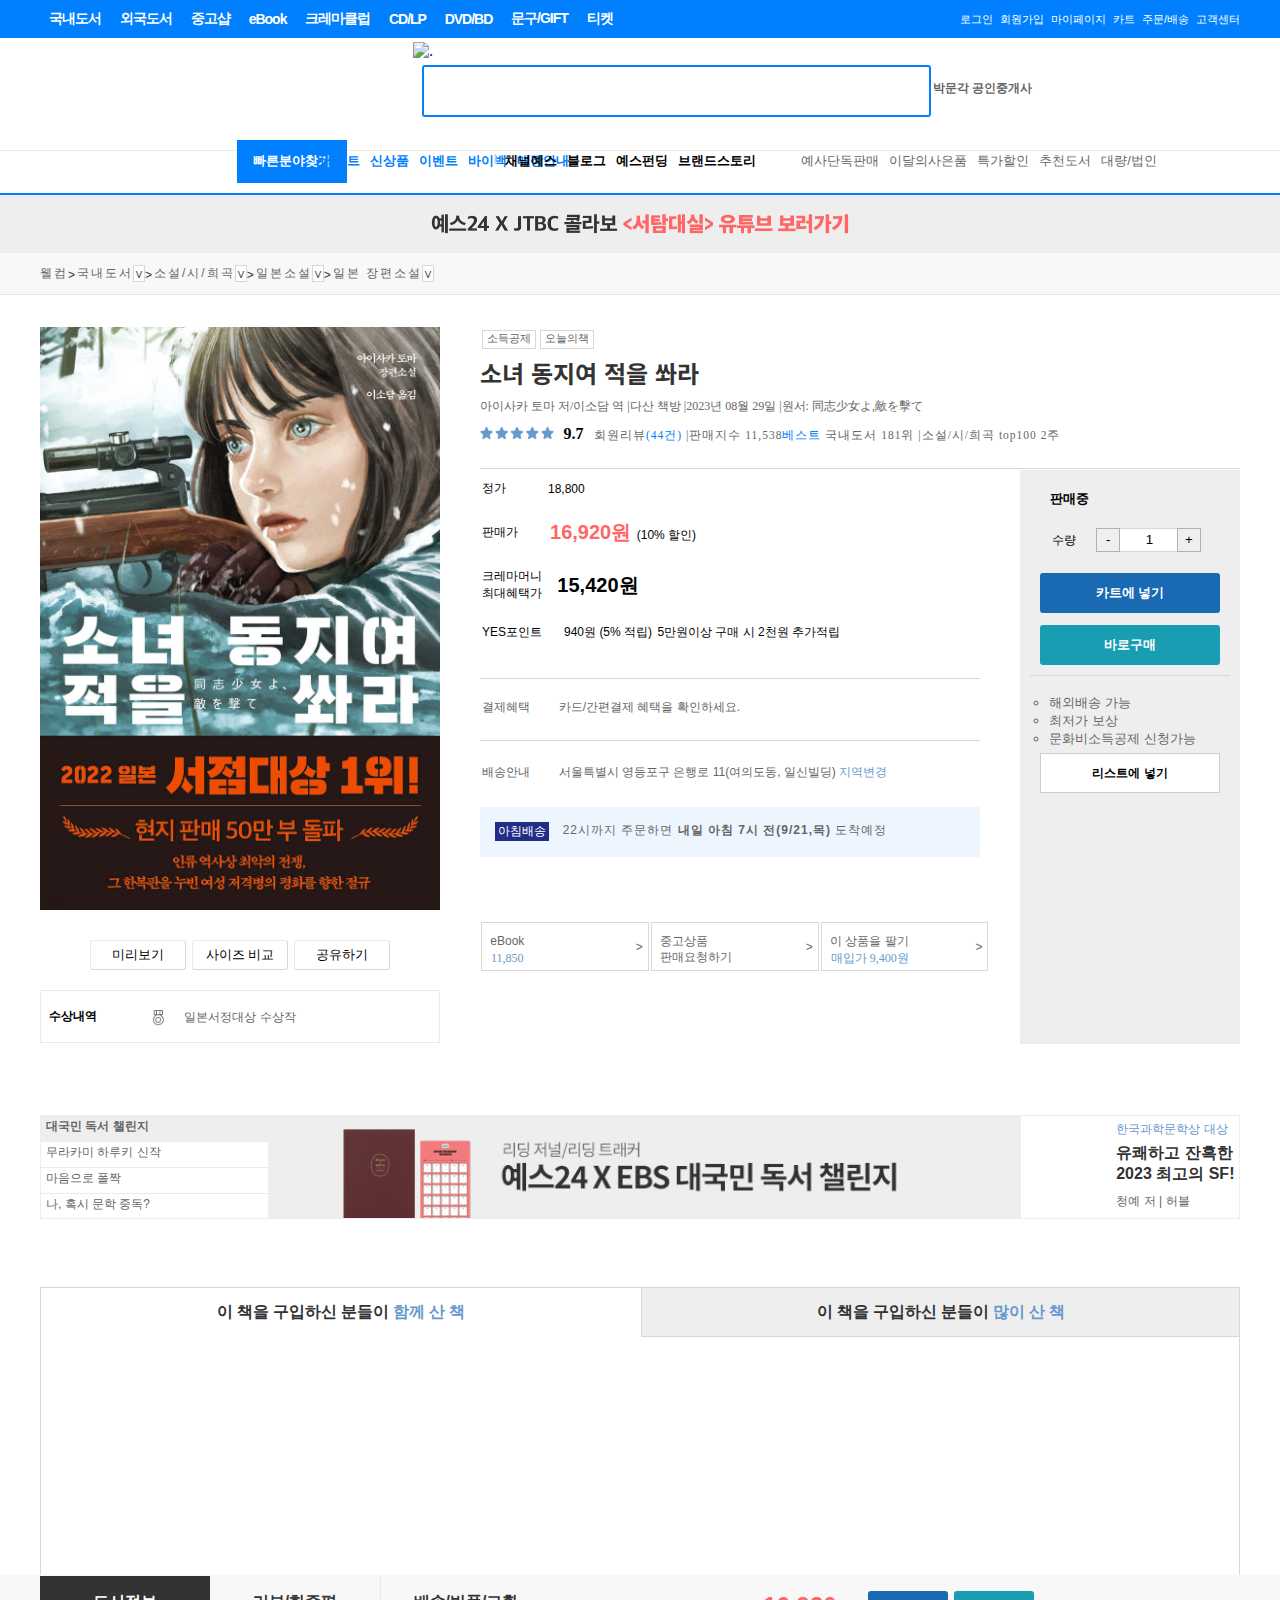
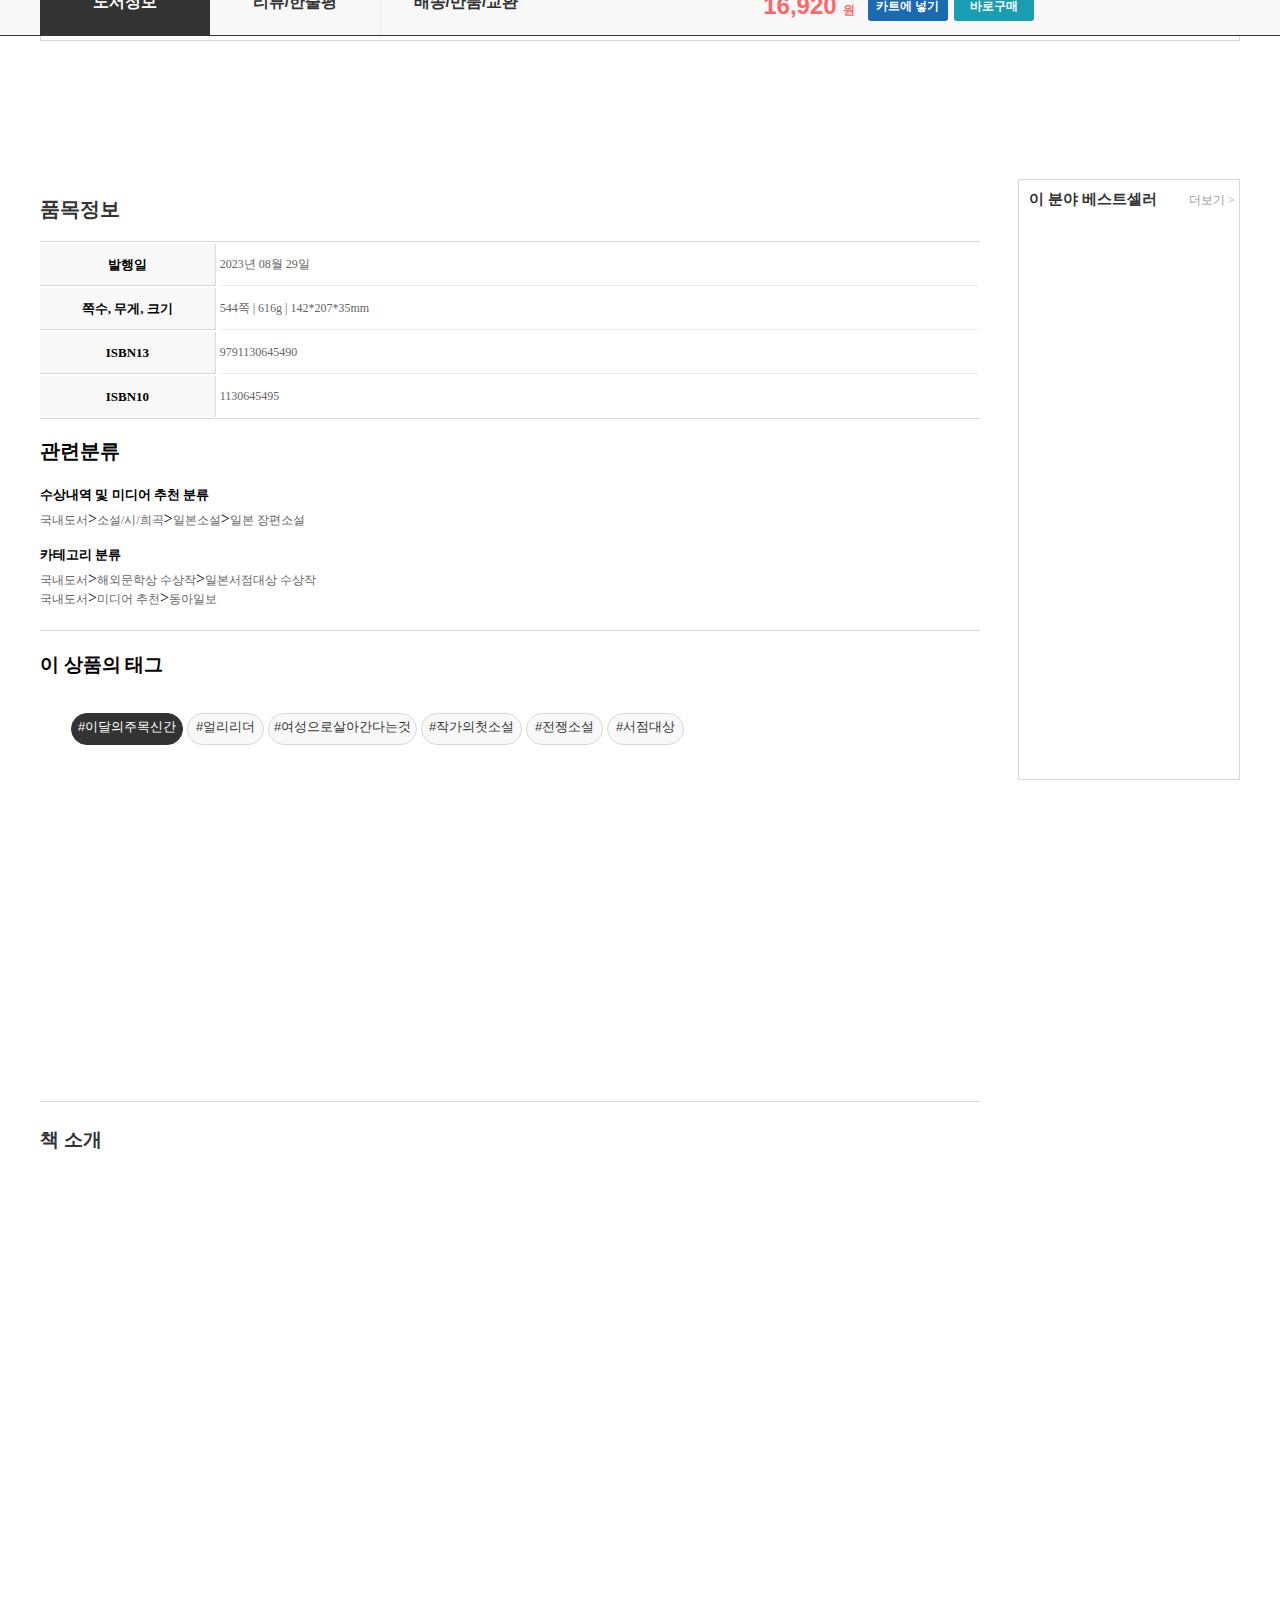
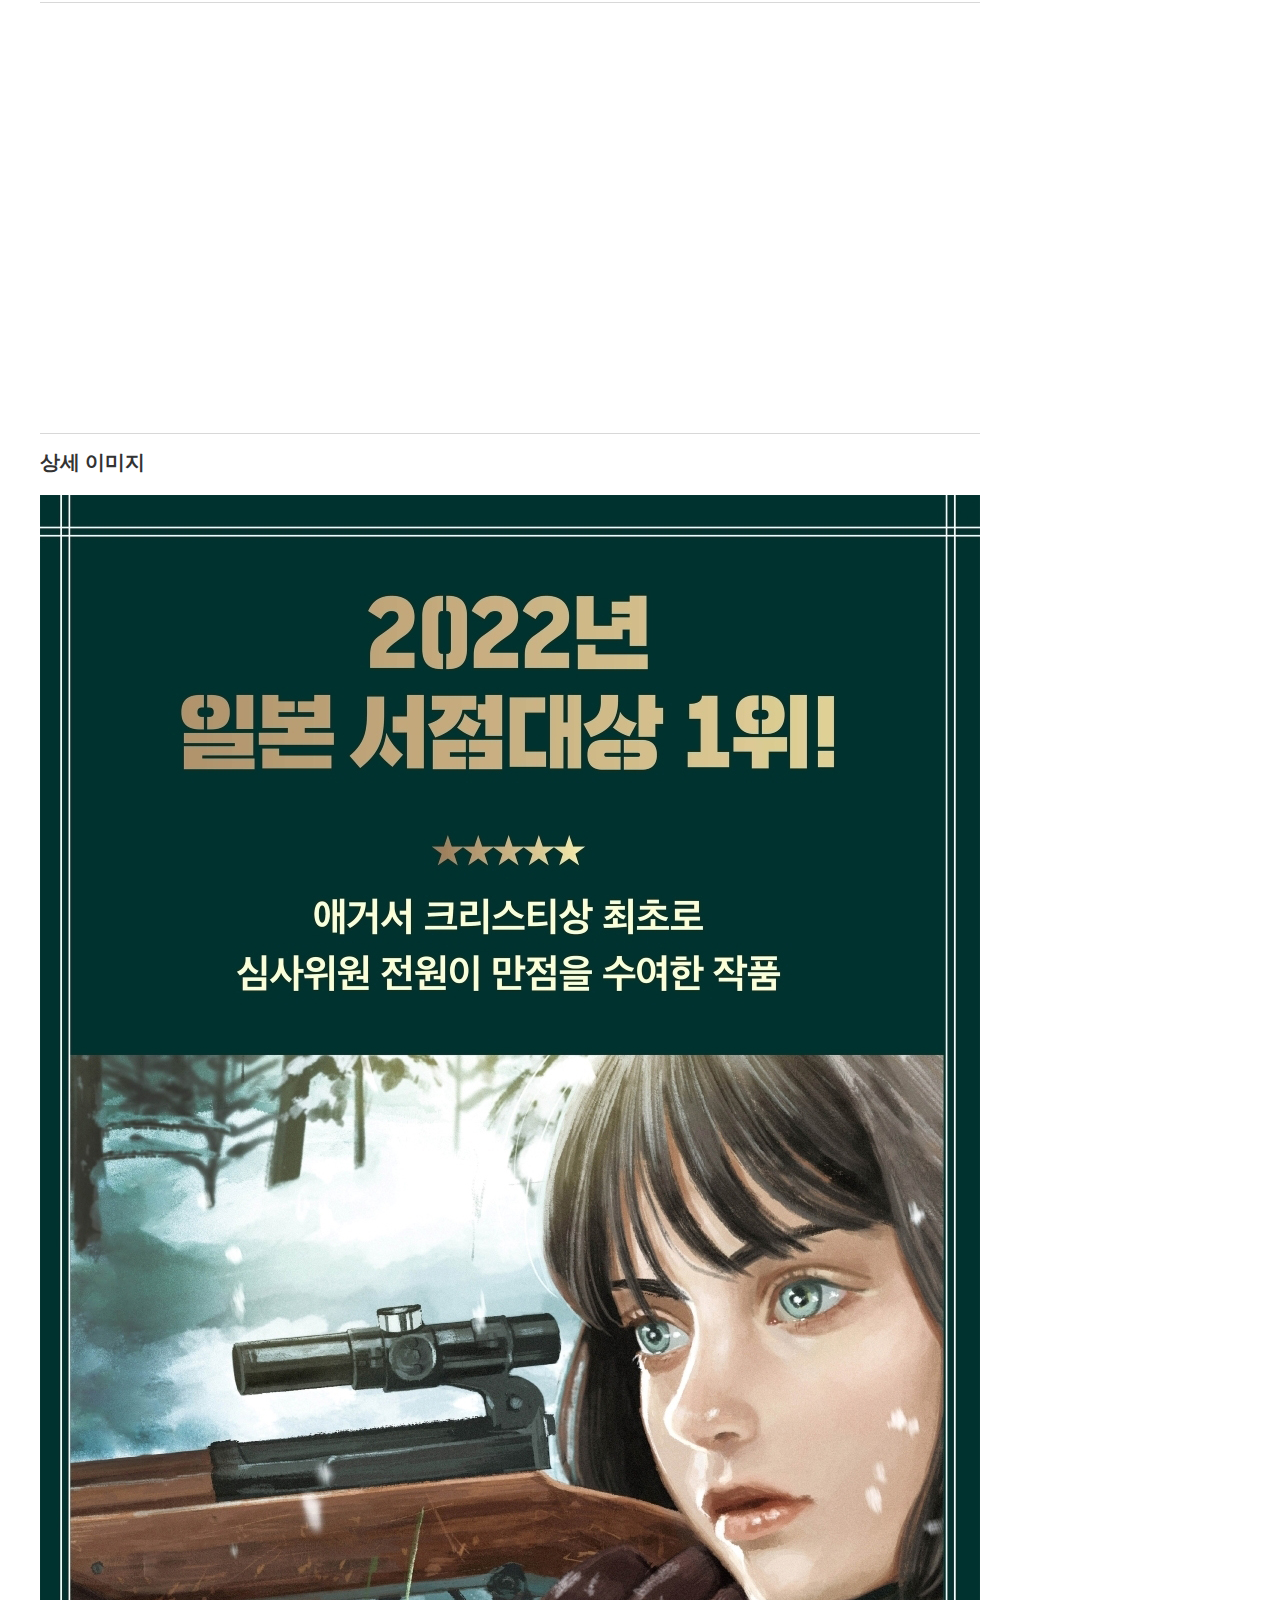
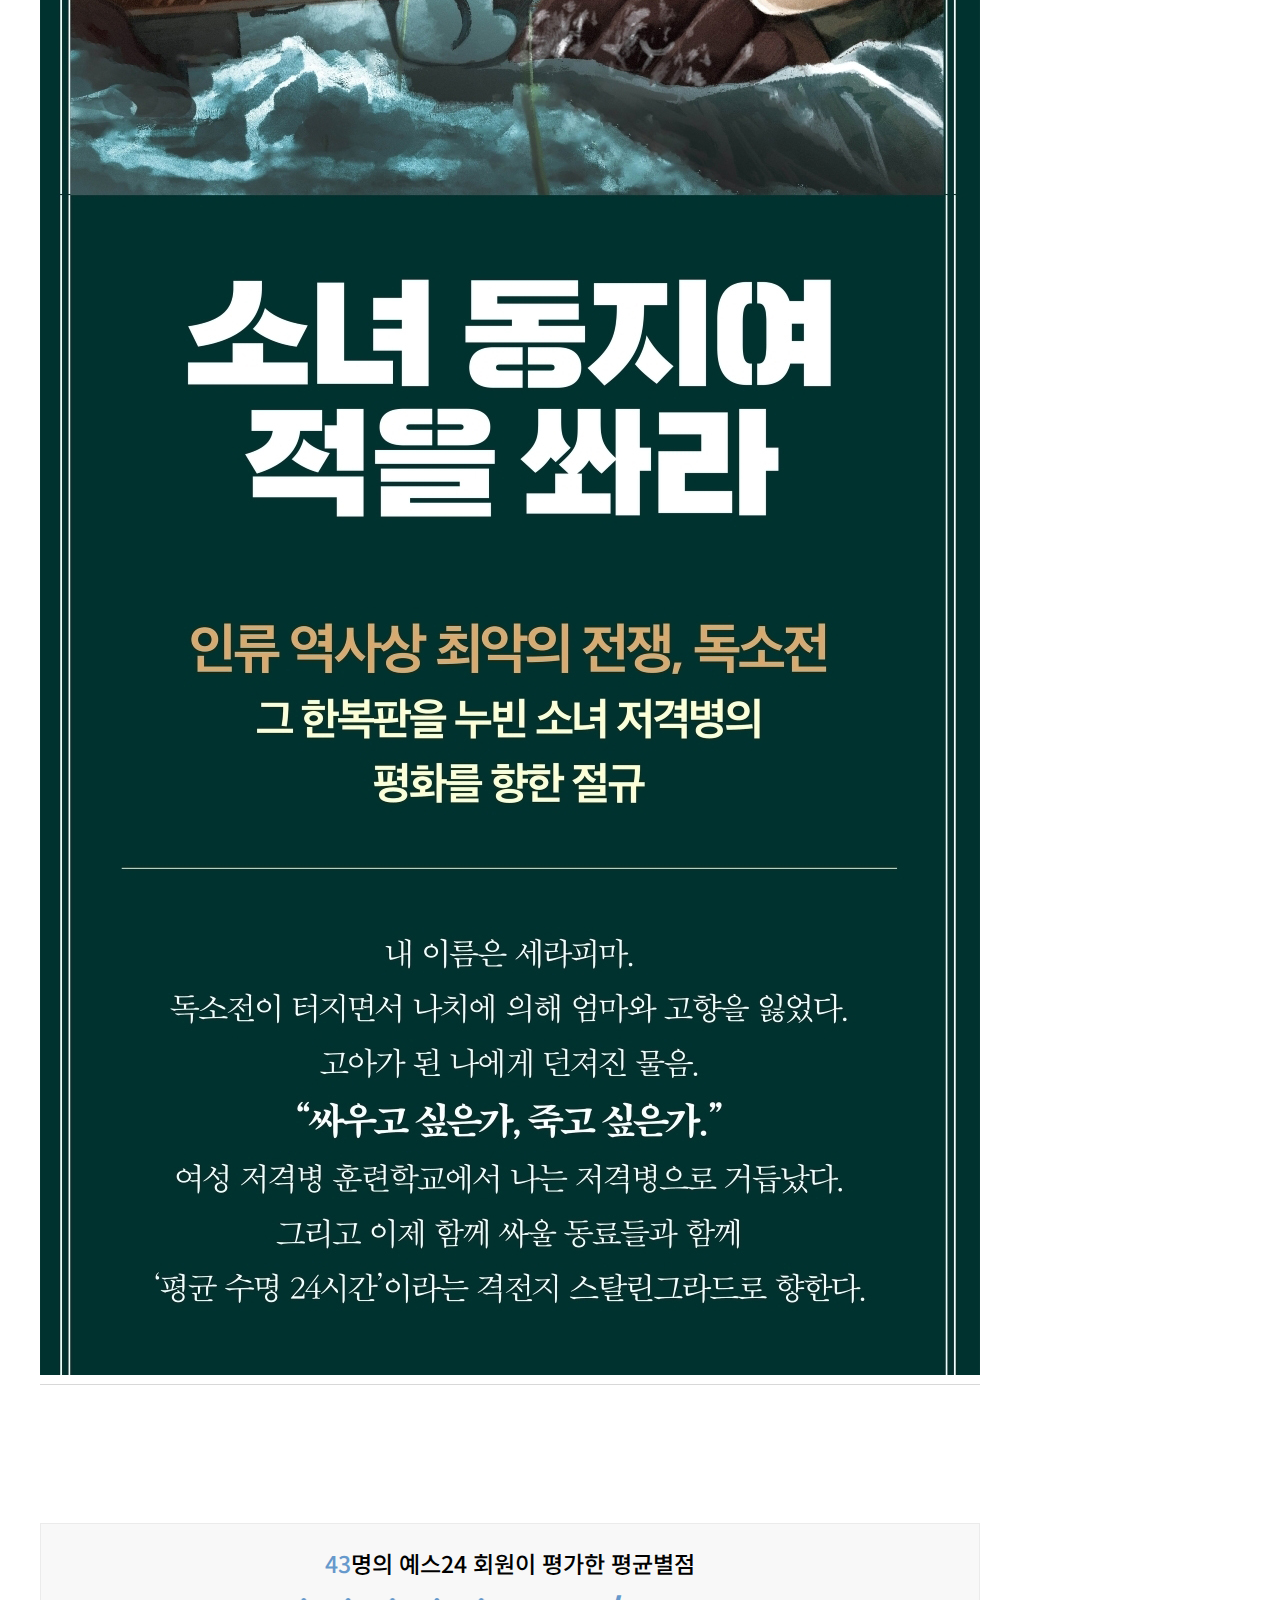
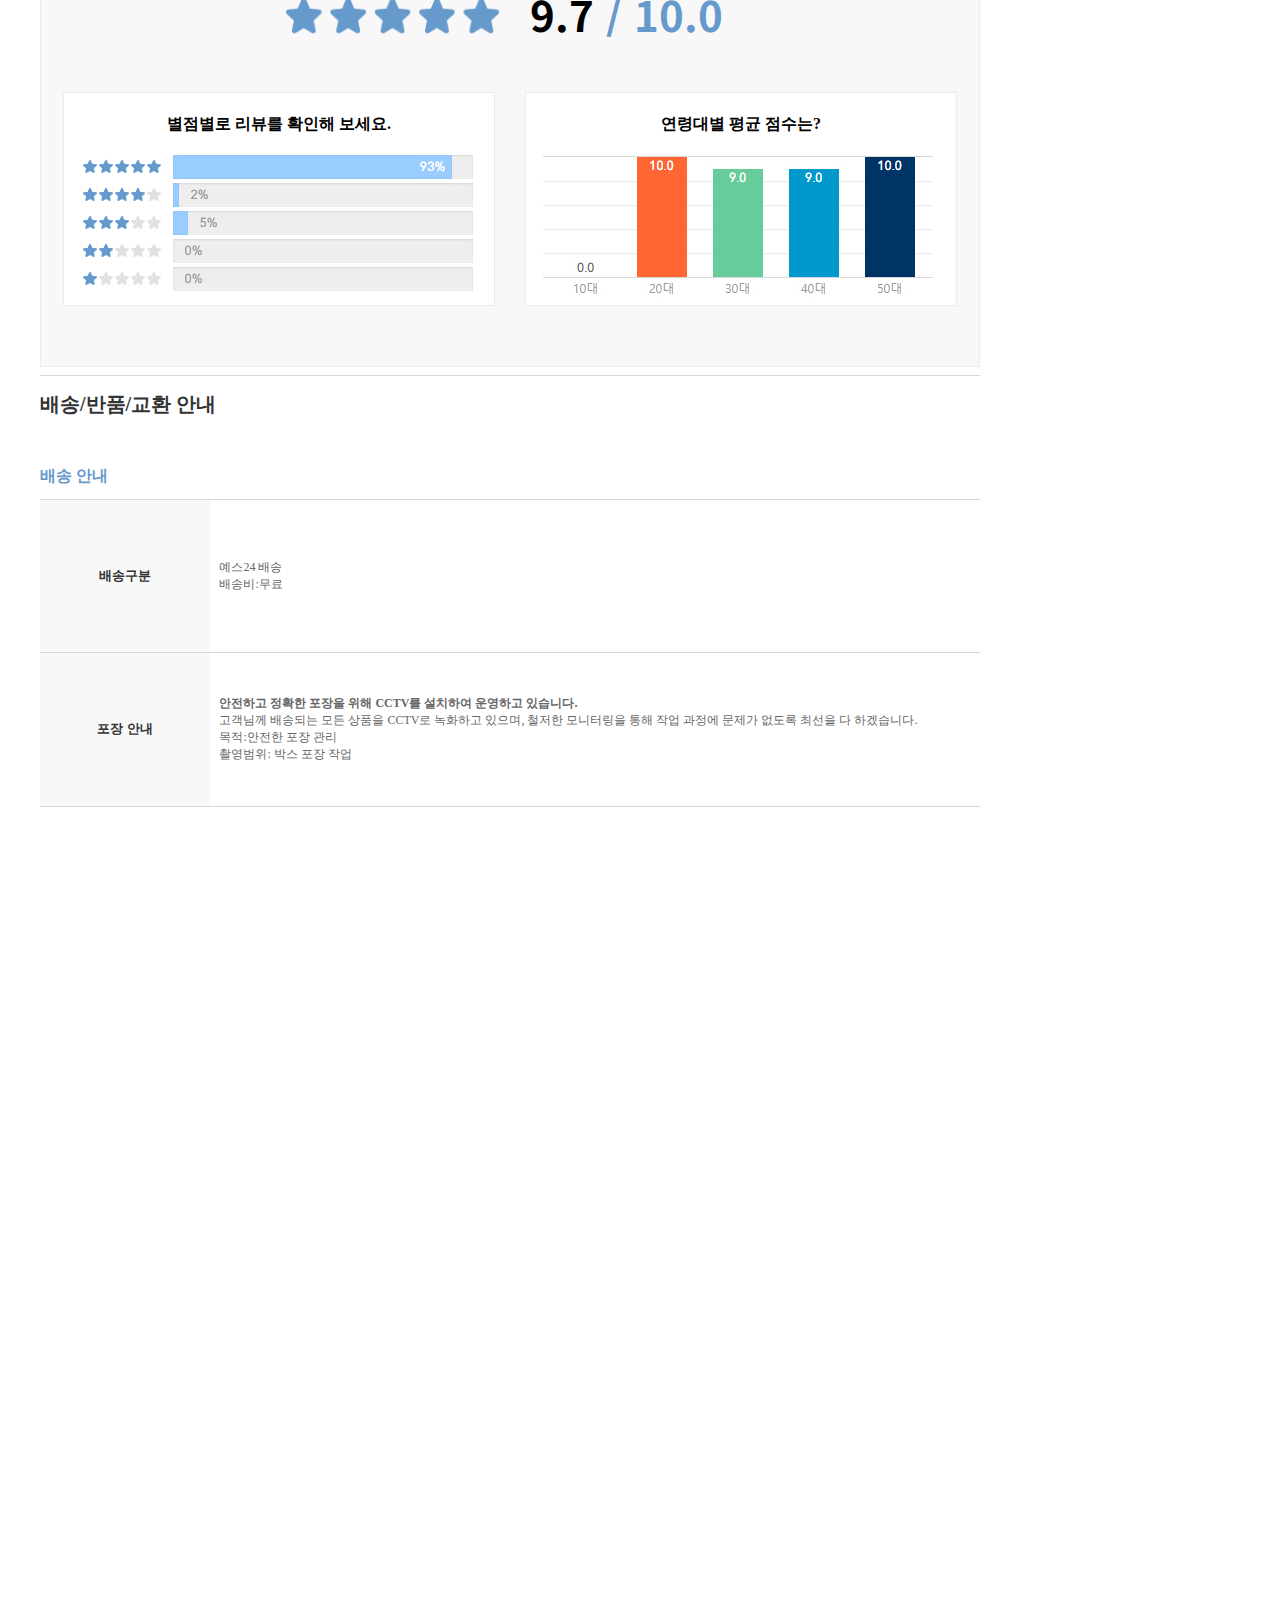
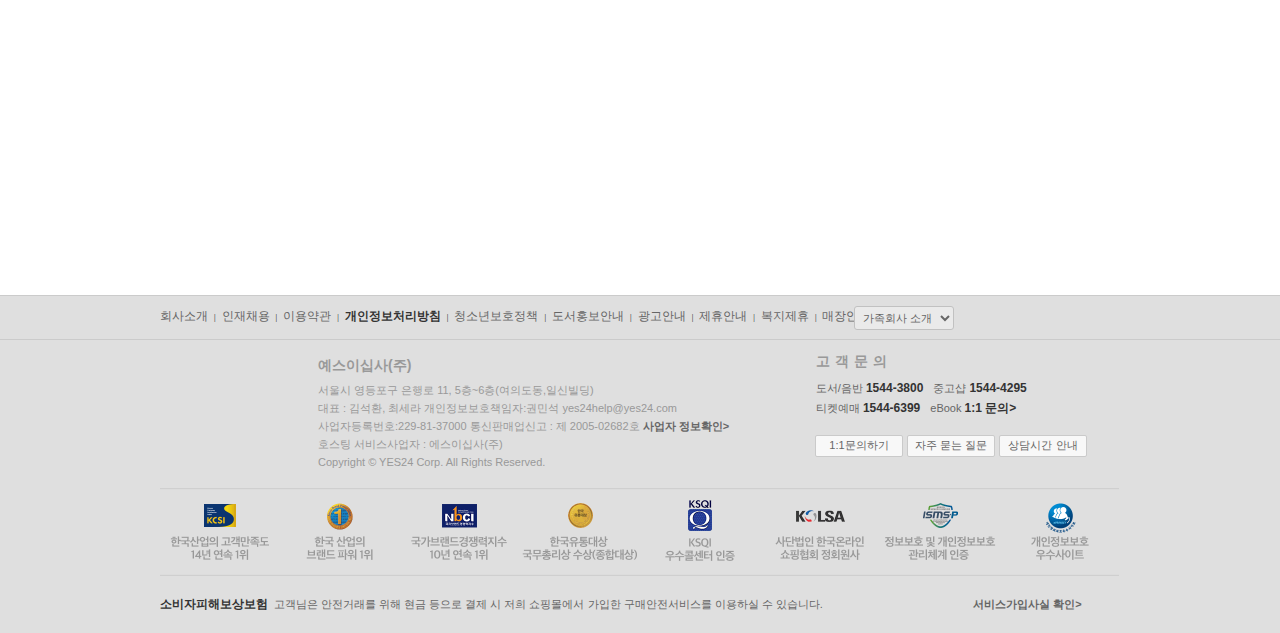
==== commit 911595fd: "2023-09-22(0.8)" ====
--- a/sub/sub.html
+++ b/sub/sub.html
@@ -4,10 +4,11 @@
 <head>
     <meta charset="UTF-8">
     <meta name="viewport" content="width=device-width, initial-scale=1.0">
-    <title>YES 24</title>
+    <title>YES24</title>
+    <link rel="icon" href="img/pageicon.png">
     <link href="https://fonts.googleapis.com/css2?family=Noto+Sans+KR&display=swap" rel="stylesheet">
     <link rel='stylesheet' href='//cdn.jsdelivr.net/npm/font-kopub@1.0/kopubdotum.min.css'>
-    <link rel="stylesheet" href="/sub/css/sub.css">
+    <link rel="stylesheet" href="./css/sub.css">
 
 
 </head>
@@ -664,7 +665,7 @@
         </div>
     </footer>
     <script src="https://ajax.aspnetcdn.com/ajax/jQuery/jquery-3.6.0.min.js"></script>
-    <script src="/js/sub.js"></script>
+    <script src="../js/sub.js"></script>
 
 </body>
 
--- a/sub/css/sub.css
+++ b/sub/css/sub.css
@@ -16,7 +16,7 @@
 header {
   width: 100%;
   height: 194px;
-  background: url(../img/headerbackground.png);
+  background: url(../../img/headerbackground.png);
   background-repeat: repeat-x;
   border-bottom: 1px solid #0080ff;
   display: flex;
